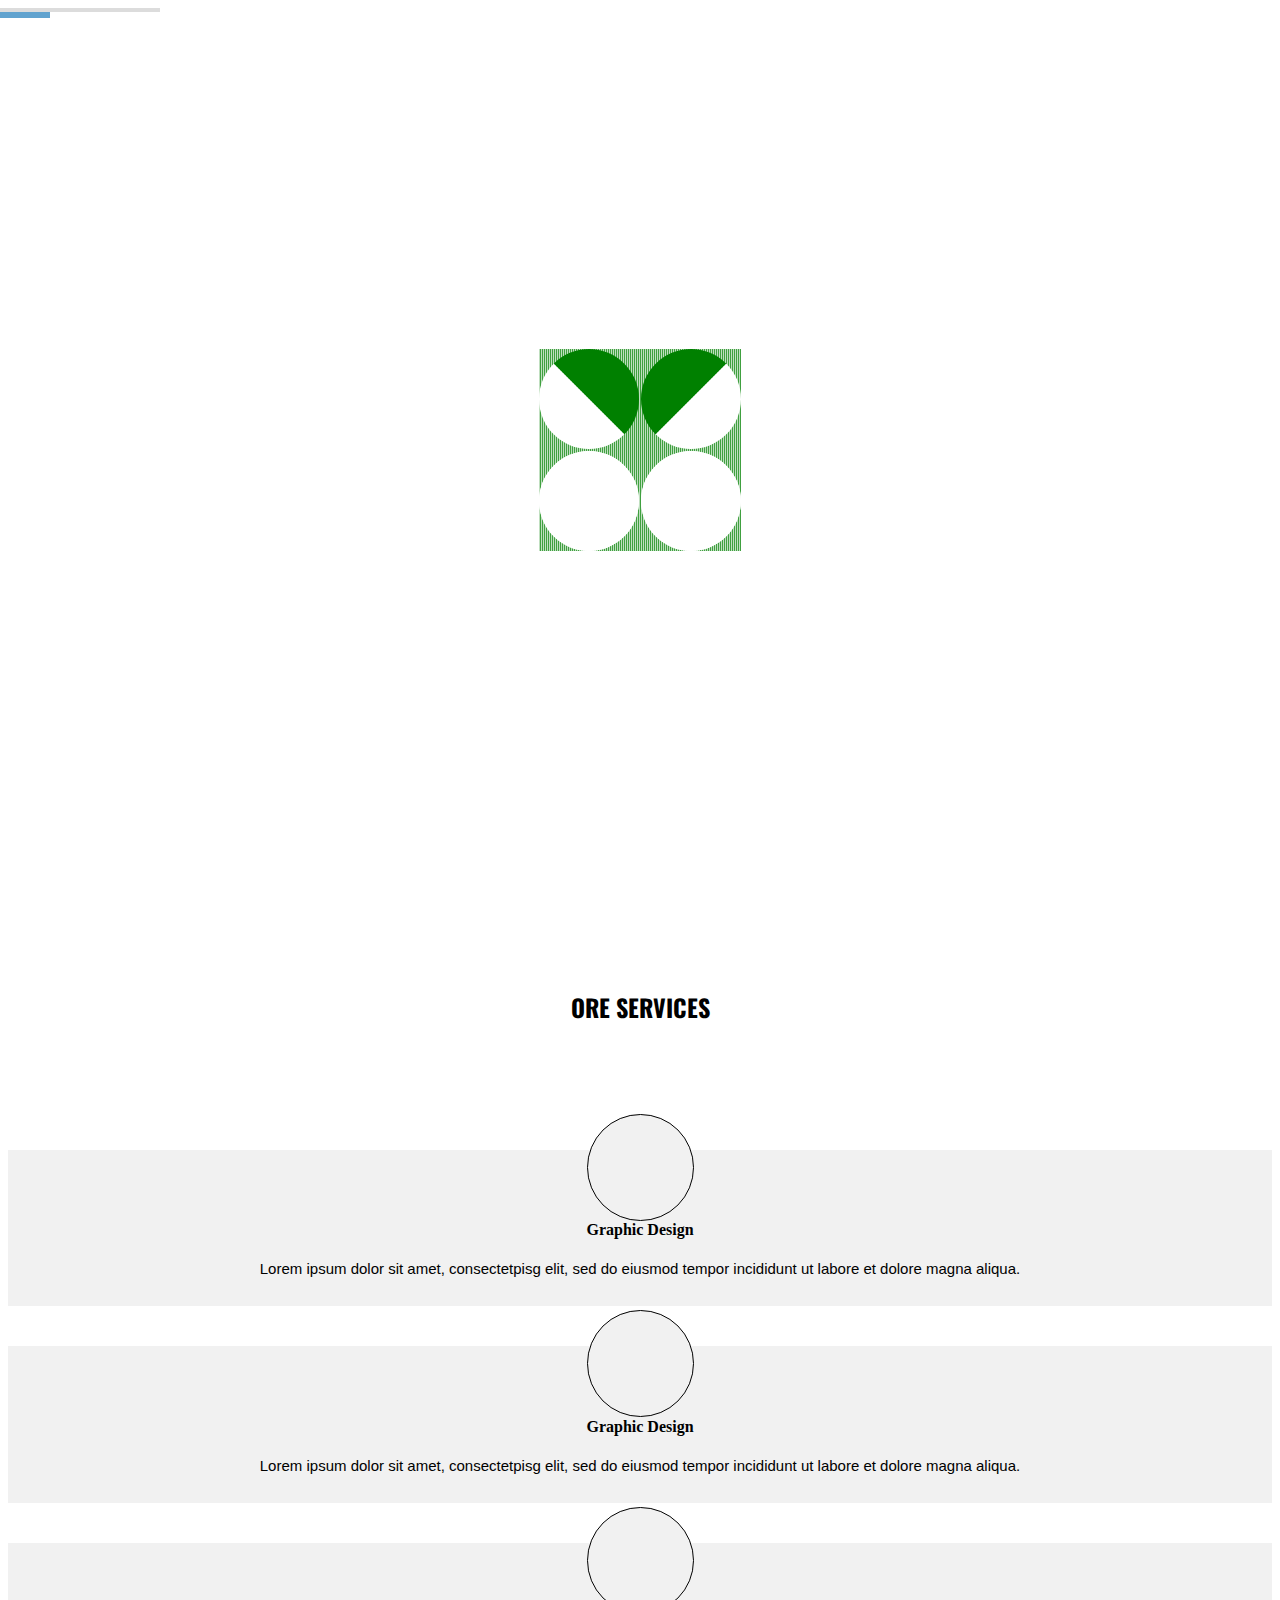
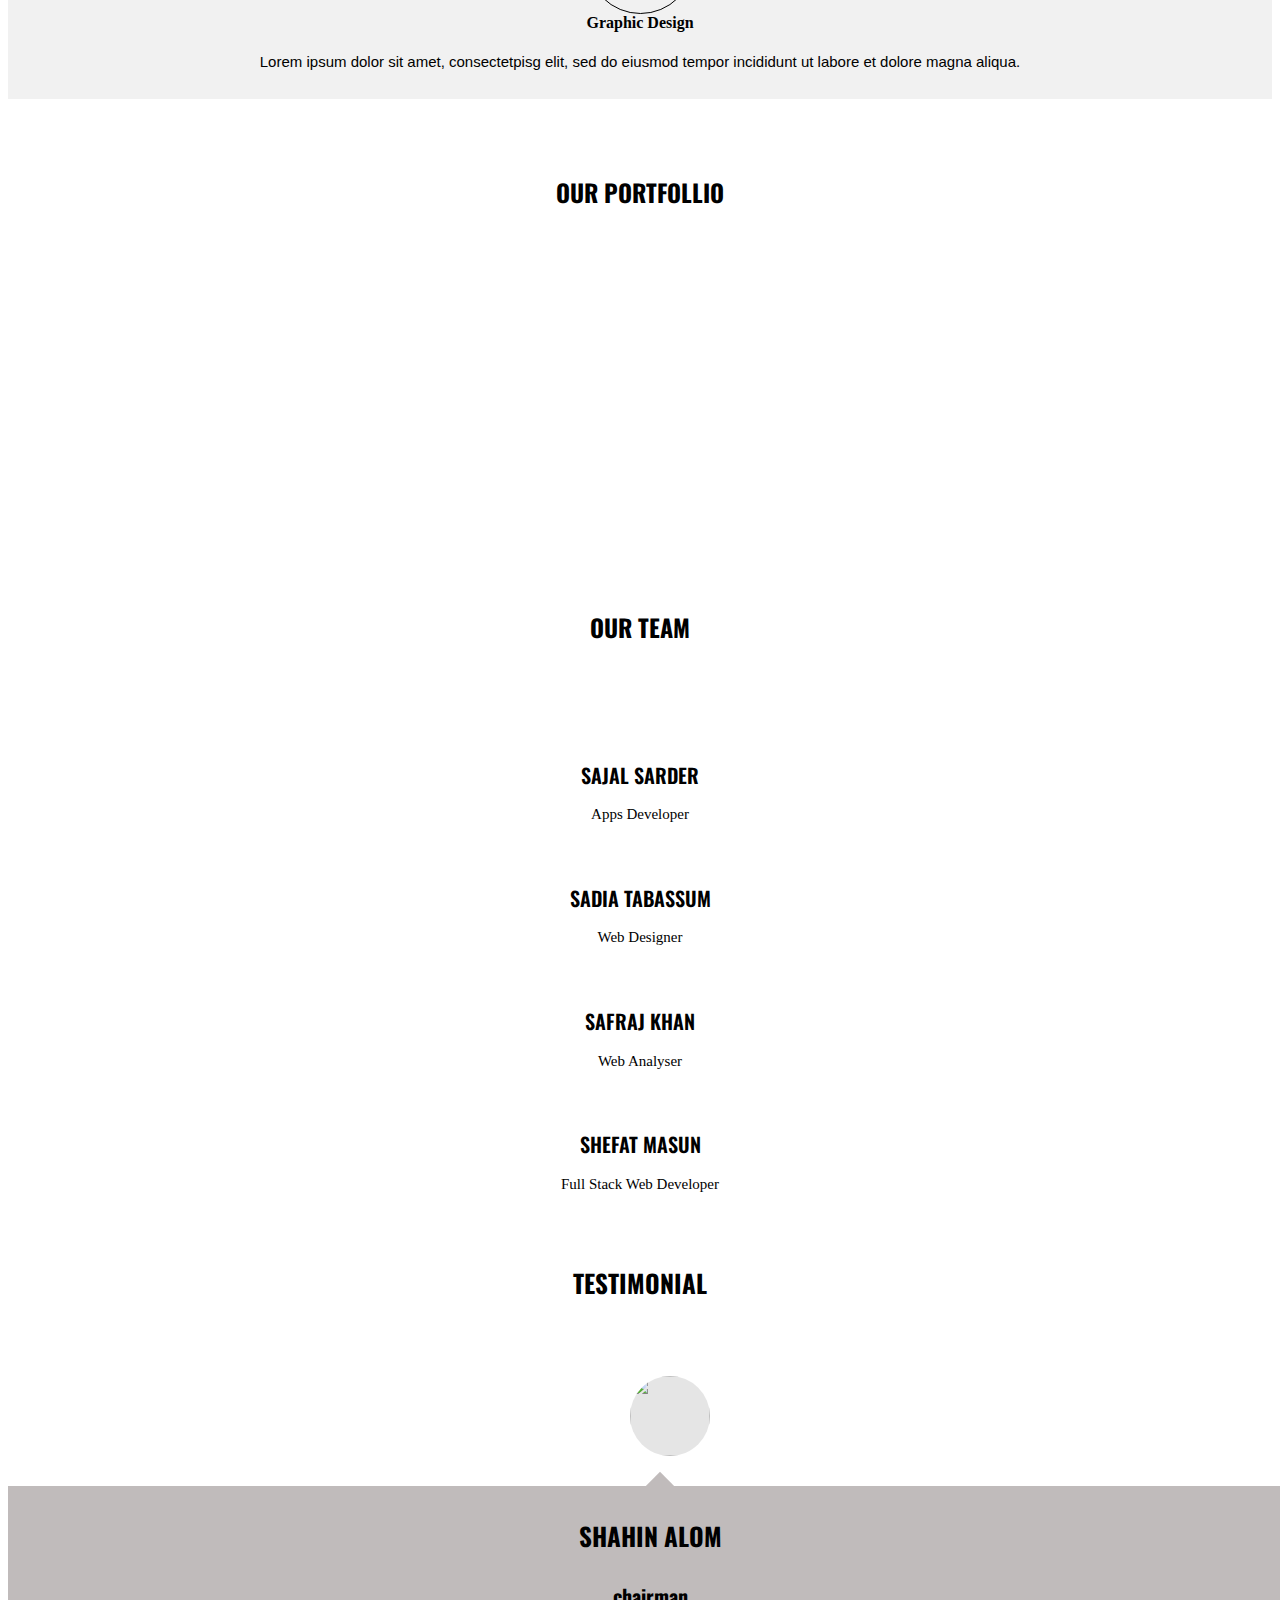
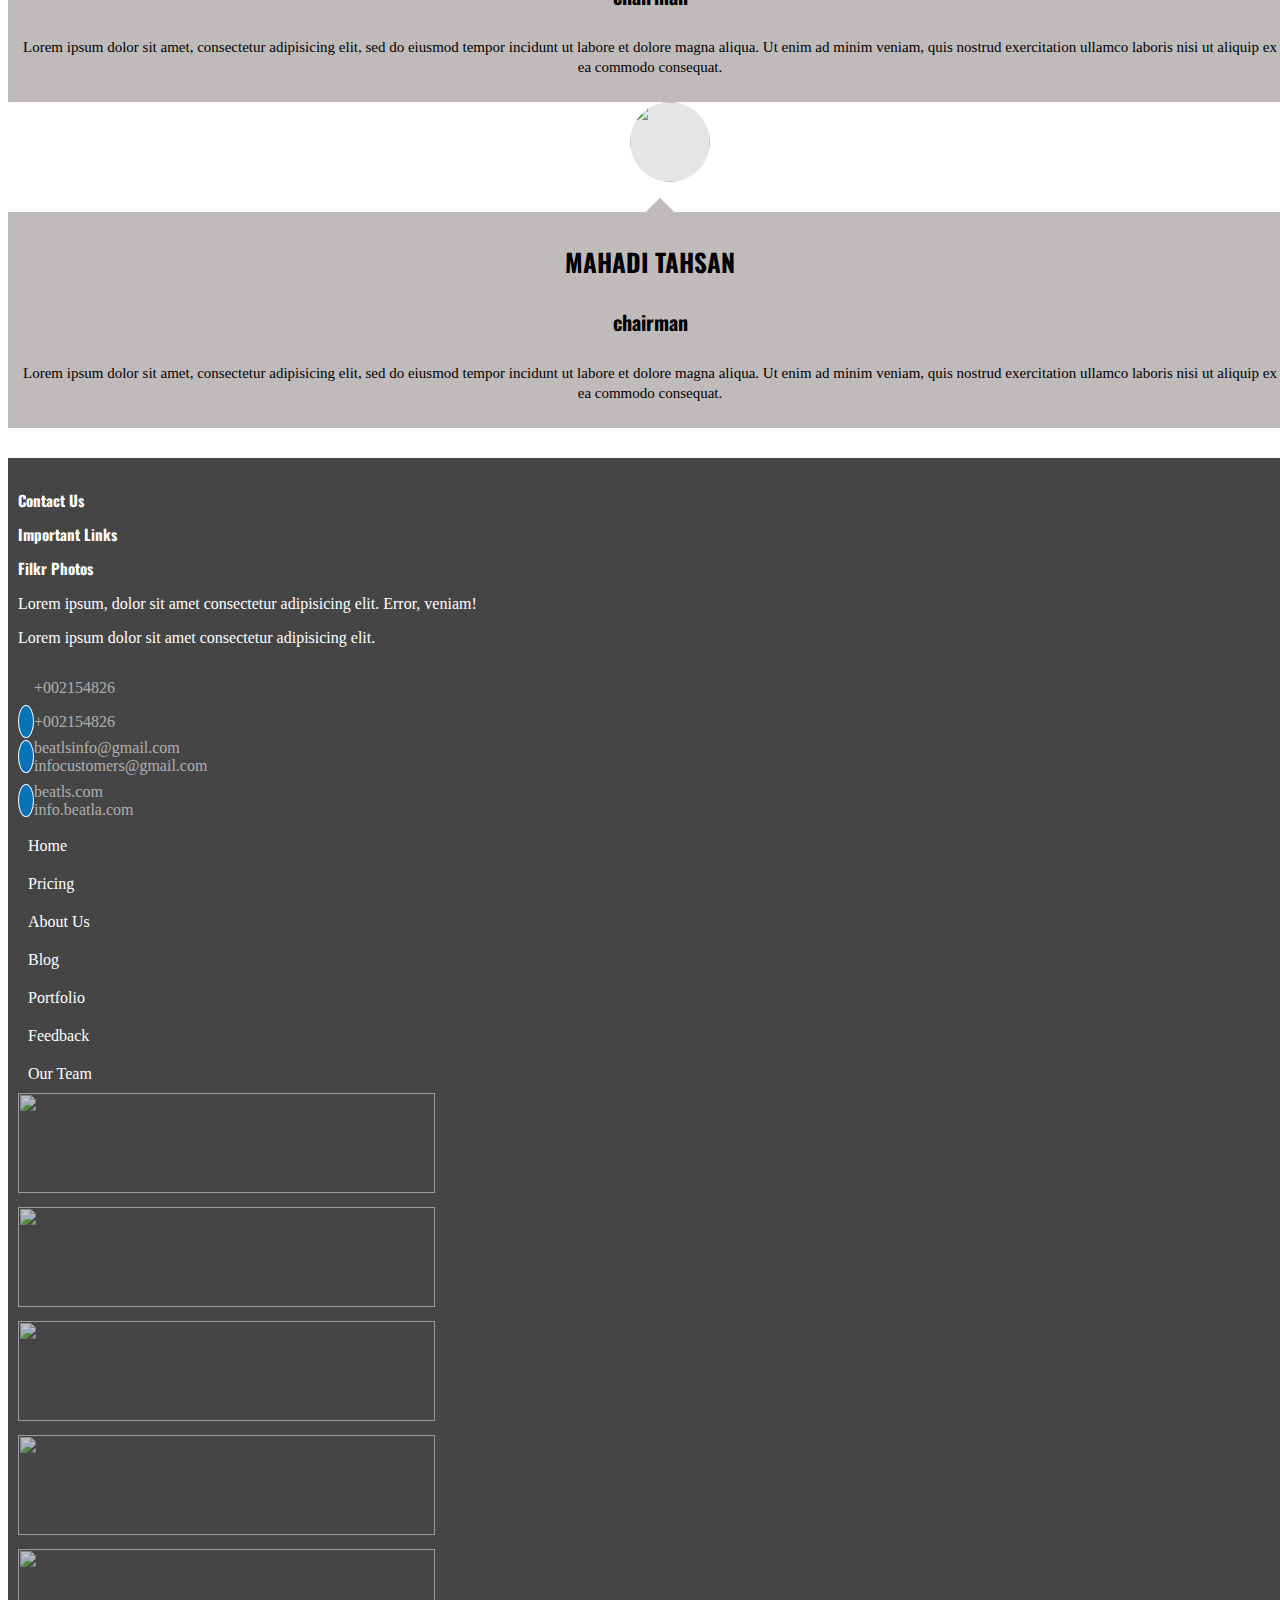
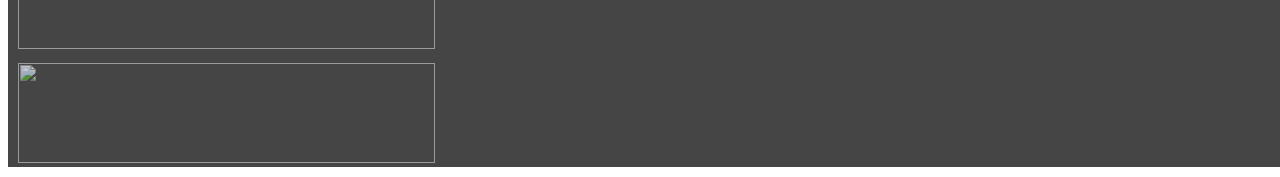
==== index.html @ 3f8ed446 "update" ====
<!DOCTYPE html> <html lang="en">

<head>
    <meta charset="UTF-8">
    <meta http-equiv="X-UA-Compatible" content="IE=edge">
    <meta name="viewport" content="width=device-width, initial-scale=1.0">
    <link rel="shortcut icon" href="image/ficon.png">
    <title>Beatles</title>

    <!-- fontawesome -->
    <link href="fontawesome-free-5.15.3-web/css/all.min.css">
    <link href="fontawesome-free-5.15.3-web/css/fontawesome.min.css">
    <!-- <link rel="stylesheet" href="https://pro.fontawesome.com/releases/v5.10.0/css/all.css" integrity="sha384-AYmEC3Yw5cVb3ZcuHtOA93w35dYTsvhLPVnYs9eStHfGJvOvKxVfELGroGkvsg+p" crossorigin="anonymous"/> -->
    <link href="https://fonts.googleapis.com/css2?family=Oswald:wght@600&display=swap" rel="stylesheet">

    <!-- bootstrap -->
    <link rel="stylesheet" type="text/css" href="bootstrap-5.1.0-dist/css/bootstrap.min.css">


    <!-- <link href="https://cdn.jsdelivr.net/npm/bootstrap@5.1.0/dist/css/bootstrap.min.css" rel="stylesheet" integrity="sha384-KyZXEAg3QhqLMpG8r+8fhAXLRk2vvoC2f3B09zVXn8CA5QIVfZOJ3BCsw2P0p/We" crossorigin="anonymous"> -->
    
    <!-- plugins  -->
    <link rel="stylesheet" href="css/slick-theme.css">
    <link rel="stylesheet" href="css/slick.css">
    <link rel="stylesheet" href="css/magnific-popup.css">

    <!-- theme css -->
    <link rel="stylesheet" href="css/default.css">
    <!-- <link rel="stylesheet" href="css/theme.css"> -->
    <!-- <link rel="stylesheet" href="css/style.css"> -->
    <link rel="stylesheet" href="css/my-style.css">
    <link rel="stylesheet" href="css/responsive.css">
    <link rel="stylesheet" href="css/style.css">

</head>
<body>

    <div id="loader">
        <span></span>
        <div class="loader-show">
            
        </div>
    </div>

    <div class="progress-wrapper">
        <div class="progress-label"></div>
        <progress></progress>
    </div>
    
   <div id="nav">
       <div class="container">
           <div class="row">
               <div class="col-sm-12 col-md-2 col-lg-2 d-flex justify-content-center">
                    <img class="logo" src="image/Beatles.png" alt="">
               </div>
               <div class="col-sm-12 col-md-10 col-lg-10" >
                    <div class="nav_links">
                        <ul class="d-flex">
                            <li><a href="#">Home</a></li>
                            <li><a href="#">About</a></li>
                            <li><a href="#">Gallery</a></li>
                            <li><a href="#">Portfolio</a></li>
                            <li><a href="#">Testimonial</a></li>
                            <li><a href="#">Contact</a></li>
                        </ul>
                    </div>
               </div>
           </div>
       </div>
   </div>

   <!-- <div id="slider-body">
     <div class="container">
        <div class="slick-slider">
            <img src="image/slider-image/02.jpg">

            <img src="image/slider-image/03.jpg">

            <img src="image/slider-image/04.jpg">

            <img src="image/slider-image/05.jpg">

            <img src="image/slider-image/06.jpg">

            <img src="image/slider-image/07.jpg">

            <img src="image/slider-image/08.jpg">

            <img src="image/slider-image/09.jpg">
       </div>
     </div>
   </div> -->

   <div id="banner">
       <div class="overlay">
           <div class="container">
               <div class="row justify-content-end">
                   <div class="col-sm-12 col-md-12 col-lg-8 jcc">
                        <div class="banner_content">
                            <h2>HI! WR ARE</h2>
                            <H1>CREATIVE Designer</H1>
                            <P>Lorem ipsum dolor sit amet consectetur, adipisicing elit. Nemo necessitatibus, dolorem sed, ab numquam sunt laboriosam blanditiis optio minus explicabo quos, quod eligendi hic maiores.</P>
                            <div class="btns">
                                <ul>
                                    <li><a href="#">Hire Us</a></li>
                                    <li><a href="#">Contact</a></li>
                                </ul>
                            </div>
                        </div>
                   </div>
               </div>
           </div>
       </div>
   </div>

   <section id="aboutus">
        <div class="container-fluid">
            <div class="row">
                <div class="col-sm-12 col-md-12">
                   <div class="common_heading">
                    <h2>about us</h2>
                   </div>
                </div>
            </div>
            <div class="row">
                <div class="sol-sm-6 col-md-6 col-lg-5">
                    <div class="left-site align-self-sm-center justify-content-md-end">
                        <img class="left-image" src="image/about-us-left-image.png" alt="about us">
                    </div>
                </div>
                <div class="col-sm-12 col-md-6 col-lg-7" >
                    <div class="right-site">
                        <p >
                            Lorem ipsum dolor sit amet, consectetur adipisicing elit, sed do eiusmod tempor ididunt ut
                            labore et dolore magna aliqua. Ut enim ad minim veniam, quis nostrud exercitation ullamco
                            laboris nisi ut aliquip ex ea commodo consequat.
                        </p>

                        <p class="sm-hide">
                            Duis aute irure dolor in reprehenderit in voluptate velit esse cillum dolore eu fugiat nulla
                            pariatur. Excepteur sint occaecat cupidatat non proident, sunt in culpa qui officiaeserunt
                            mollit anim id est laborum. Sed ut perspiciatis unde omnis iste natus error sit voluptatem
                            accusantium doloremque laudantium.
                        </p>
                    </div>
                </div>
            </div>
        </div>
   </section>

   <section id="service">
        <div class="container">
            <div class="row">
                <div class="col-md-12">
                    <div class="common_heading">
                        <h2>Ore Services</h2>
                    </div>
                </div>
            </div>
            <div class="row">
                <div class="col-md-4">
                    <div class="service_body">
                        <div class="top">
                            <div class="icon">
                                <div class="top-top">
                                    <img class="image" src="image/graphics.png" alt="">
                                </div>   
                            </div>
                        </div>
                        <div class="bottom">
                            <h4>Graphic Design</h4>
                            <p>
                                Lorem ipsum dolor sit amet, consectetpisg elit, sed do eiusmod tempor incididunt ut
                                labore et dolore magna aliqua.
                            </p>
                        </div>
                    </div>
                </div>
                <div class="col-md-4">
                    <div class="service_body">
                        <div class="top">
                            <div class="icon">
                                <div class="top-top">
                                    <img class="image" src="image/graphic2.png" alt="">
                                </div>   
                            </div>
                        </div>
                        <div class="bottom">
                            <h4>Graphic Design</h4>
                            <p>
                                Lorem ipsum dolor sit amet, consectetpisg elit, sed do eiusmod tempor incididunt ut
                                labore et dolore magna aliqua.
                            </p>
                        </div>
                    </div>
                </div>
                <div class="col-md-4">
                    <div class="service_body">
                        <div class="top">
                            <div class="icon">
                                <div class="top-top">
                                    <img class="image" src="image/graphic3.png" alt="">
                                </div>   
                            </div>
                        </div>
                        <div class="bottom">
                            <h4>Graphic Design</h4>
                            <p>
                                Lorem ipsum dolor sit amet, consectetpisg elit, sed do eiusmod tempor incididunt ut
                                labore et dolore magna aliqua.
                            </p>
                        </div>
                    </div>
                </div>
        
            </div>
        </div>
   </section>

   <section id="portfollio">
    <div class="container">
        <div class="row">
            <div class="col-sm-12">
                <div class="common_heading">
                    <h2>Our Portfollio</h2>
                </div>
            </div>
        </div>
        <div class="row">
            <p id="seeData"></p>
            <div class="col-sm-12 col-md-6 col-lg-4">

                <div class="image_body  col-sm-6 com-md-6 col-lg-4">
                    <div class="overlay">
                        <a class="test-popup-link" href="image/firstrow-up.png">
                            <img src="image/port-folio-hover-icon.png" alt="" />
                        </a>
                    </div>
                    <img src="image/firstrow-up.png" href="image/firstrow-up.png" alt="">
                </div>

                <div class="image_body  col-sm- com-md-6 col-lg-4">
                    <div class="overlay">
                        <a class="test-popup-link" href="image/firstrow-bottom.png">
                             <img src="image/port-folio-hover-icon.png" alt="" />
                        </a>
                       
                    </div>
                    <img src="image/firstrow-bottom.png" href="image/firstrow-bottom.png" alt="">
                </div>
            </div>

			<div class="col-sm-6 com-md-6 col-lg-4">
                <div class="image_body  col-sm-6 com-md-6 col-lg-4">
                    <div class="overlay">
                        <a class="test-popup-link" href="image/secondrow-up.png">
                             <img src="image/port-folio-hover-icon.png" alt="" />
                        </a>
                        
                    </div>
                    <img src="image/secondrow-up.png" href="image/secondrow-up.png" alt="">
                </div>

                <div class="image_body  col-sm-6 com-md-6 col-lg-4">
                    <div class="overlay">
                        <a class="test-popup-link" href="image/secondrow-bottom.png">
                            <img src="image/port-folio-hover-icon.png" alt="" />
                        </a>
                       
                    </div>
                    <img src="image/secondrow-bottom.png" href="image/secondrow-bottom.png" alt="">
                </div>
            </div>

			<div class="col-sm-6 com-md-6 col-lg-4">
                <div class="image_body col-sm-6 com-md-6 col-lg-4">
                    <div class="overlay">
                        <a class="test-popup-link" href="image/thirdrow-up.png">
                            <img src="image/port-folio-hover-icon.png" alt="" />
                        </a>
                        
                    </div>
                    <img src="image/thirdrow-up.png" href="image/thirdrow-up.png" alt="">
                </div>

                <div class="image_body col-sm-6 com-md-6 col-lg-4">
                    <div class="overlay">
                        <a class="test-popup-link" href="image/thirdrow-bottom.png">
                             <img src="image/port-folio-hover-icon.png" alt="" />
                        </a>
                    </div>
                    <img src="image/thirdrow-bottom.png" href="image/thirdrow-bottom.png" alt="">
                </div>
            </div>
            
        </div>
    </div>
   </section>

    <div id="team">
        <div class="container">
            <div class="row">
                <div class="col-md-12">
                    <div class="common_heading">
                        <h2>Our team</h2>
                    </div>
                </div>
            </div>
            <div class="row">
                <div class="col-sm-6 col-md-6 col-lg-3">
					<div class="hoverbody">

                        <div class="top">

							<img class="hoverimage"  src="image/memberpic1.png" alt="">
                            <div class="overlay">
                                <div>
                                    <i class="fab fa-facebook"></i>
                                    <i class="fab fa-linkedin-in"></i>
                                    <i class="fab fa-pinterest"></i>
                                    <i class="fab fa-twitter"></i>
                                </div>
                            </div>

                        </div>

						<div class="bottom">
						    <h2
                            class="team-member-name"
                            data-name="Sajal Sardar";
                            data-roll="1520201";
                            data-post="Apps Developer";
                            data-image="image/memberpic1.png";
                            data-discription="Sajal one of the most Creative Apps Developer !"; 

                            > sajal sarder</h2>
							<p > Apps Developer </p>
						</div>
					</div>	
                </div>
				<div class="col-sm-6 col-md-6 col-lg-3">
					<div class="hoverbody">
                        <div class="top">

							<img class="hoverimage"  src="image/memberpic2.png" alt="">
                            <div class="overlay">
                                <div>
                                    <i class="fab fa-facebook"></i>
                                    <i class="fab fa-linkedin-in"></i>
                                    <i class="fab fa-pinterest"></i>
                                    <i class="fab fa-twitter"></i>
                                </div>
                            </div>
                        </div>
						<div class="bottom">
						    <h2> Sadia Tabassum </h2>
							<p> Web Designer </p>
						</div>
					</div>	
                </div>
				<div class="col-sm-6 col-md-6 col-lg-3">
					<div class="hoverbody">
                        <div class="top">

							<img class="hoverimage"  src="image/memberpic3.png" alt="">
                            <div class="overlay">
                                <div>
                                    <i class="fab fa-facebook"></i>
                                    <i class="fab fa-linkedin-in"></i>
                                    <i class="fab fa-pinterest"></i>
                                    <i class="fab fa-twitter"></i>
                                </div>
                            </div>
                        </div>
						<div class="bottom">
						    <h2 > Safraj Khan </h2>
							<p >Web Analyser</p>
						</div>
					</div>	
                </div>
				<div class="col-sm-6 col-md-6 col-lg-3">
					<div class="hoverbody">
                        <div class="top">

							<img  class="hoverimage"  src="image/memberpic4.png" alt="">
                            <div class="overlay">
                                <div>
                                    <i class="fab fa-facebook"></i>
                                    <i class="fab fa-linkedin-in"></i>
                                    <i class="fab fa-pinterest"></i>
                                    <i class="fab fa-twitter"></i>
                                </div>
                            </div>
                        </div>
						<div class="bottom">
						    <h2 > Shefat Masun </h2>
							<p >Full Stack Web Developer</p>
						</div>
					</div>	
                </div>
            </div>
        </div>
    </div>

	<section id="testimonial">
		<div class="container">
		<div class="common_heading">
			<h2>testimonial</h2>
		</div>
			<div class="row"> 
			
					
                <div class="col-sm-12 col-md-6">
                    <div class="left-body">
                        <div class="top"> 
                            <img src="image/testimonialleft.png" alt="" />
                        </div>
                        
                        <div class="bottom">
                            <div class="rectangle">.</div>
                            <h2>Shahin Alom</h2>
                            <div class="starMark">
                                <i class="fas fa-star-half"></i>
                                <i class="fas fa-star"></i>
                                <i class="fas fa-star"></i>
                                <i class="fas fa-star"></i>
                                <i class="fas fa-star-half"></i>
                            </div>
                            <h4> chairman</h4>
                            <p>Lorem ipsum dolor sit amet, consectetur adipisicing elit, sed do eiusmod tempor incidunt ut labore et dolore magna aliqua. Ut enim ad minim veniam, quis nostrud exercitation ullamco laboris nisi ut aliquip ex ea commodo consequat.</p>
                        </div>
                    </div>
                </div>
                <div class="col-sm-12 col-md-6">
                    <div class="right-body">
                        <div class="top"> 
                            <img src="image/testimonialright.png" alt="" />
                        </div>
                        <div class="bottom">
                            <div class="rectangle">.</div>
                            <h2>mahadi tahsan</h2>
                            <div class="starMark"> 
                                <i class="fas fa-star-half"></i>
                                <i class="fas fa-star"></i>
                                <i class="fas fa-star"></i>
                                <i class="fas fa-star"></i>
                                <i class="fas fa-star-half"></i>
                            </div>
                            <h4> chairman</h4>
                            <p>Lorem ipsum dolor sit amet, consectetur adipisicing elit, sed do eiusmod tempor incidunt ut labore et dolore magna aliqua. Ut enim ad minim veniam, quis nostrud exercitation ullamco laboris nisi ut aliquip ex ea commodo consequat.</p>
                        </div>
                    </div>
                </div>
        
    
			</div>
		</div>	
	</section>

    <footer id="footer">
        <div class="row">
            <div class="col-md-3">
                <img src="image/Beatles.png" alt="">
            </div>
            <div class="col-md-3">
                <h2>Contact Us</h2>
            </div>
            <div class="col-md-2">
                <h2>Important Links</h2>
            </div>
            <div class="col-md-4">
                <h2>Filkr Photos</h2>
            </div>
        </div>

        <div class="row" class="second-row">
            <div class="col-md-3">
                <p>Lorem ipsum, dolor sit amet consectetur adipisicing elit. Error, veniam!</p>
                <p>Lorem ipsum dolor sit amet consectetur adipisicing elit.</p>
            </div>
            <div class="col-md-3">
                <div class="row align-items-center contact-row">
                    <div class="col-2 contact-icons"><i class="fas fa-phone"></i></div>
                    <div class="col-10 contact-info">
                        <p>+002154826</p>
                        <p>+002154826</p>
                    </div>
                </div>

                <div class="row align-items-center contact-row">
                    <div class="col-2 contact-icons"><i class="fas fa-envelope"></i></div>
                    <div class="col-10 contact-info">
                        <div><a href="#">beatlsinfo@gmail.com</a></div>
                        <div><a href="#">infocustomers@gmail.com</a></div>
                    </div>
                </div>

                <div class="row align-items-center contact-row">
                    <div class="col-2 contact-icons"><i class="fas fa-globe-asia"></i></div>
                    <div class="col-10 contact-info">
                        <div><a href="#">beatls.com</a></div>
                        <div><a href="#">info.beatla.com</a></div>
                    </div>
                </div>
             
             
            </div>
            <div class="col-md-2">
                <div class="row important-links">
                    <div class="col-6"><a href="#">Home</a></div>
                    <div class="col-6"><a href="#">Pricing</a></div>
                    <div class="col-6"><a href="#">About Us</a></div>
                    <div class="col-6"><a href="#">Blog</a></div>
                    <div class="col-6"><a href="#">Portfolio</a></div>
                    <div class="col-6"><a href="#">Feedback</a></div>
                    <div class="col-6"><a href="#">Our Team</a></div>
                </div>
            </div>
            <div class="col-md-4">
               <div class="row filkr-image white-popup mfg-img">
                   <div class=""><img class="" src="image/flikr1.png" href="image/flikr1.png" alt=""></div>
                   <div class=""><img class="" src="image/flikr2.png" href="image/flikr2.png" alt=""></div>
                   <div class=""><img src="image/flikr3.png" href="image/flikr3.png" alt=""></div>
                   <div class=""><img src="image/flikr4.png" href="image/flikr4.png" alt=""></div>
                   <div class=""><img src="image/flikr5.png" href="image/flikr5.png" alt=""></div>
                   <div class=""><img src="image/flikr6.png" href="image/flikr6.png" alt=""></div>
               </div>
            </div>
        </div>
    </footer>

  

    <!-- JQuery -->
    <script src="js/jquery-3.6.0.min.js"></script>
    <!-- <script src="https://code.jquery.com/jquery-3.2.1.slim.min.js" integrity="sha384-KJ3o2DKtIkvYIK3UENzmM7KCkRr/rE9/Qpg6aAZGJwFDMVNA/GpGFF93hXpG5KkN" crossorigin="anonymous"></script> -->

      <!-- plugin script -->
    <script src="js/slick.min.js"></script>
    <script src="js/jquery.magnific-popup.min.js"></script>

    <!-- theme srcipt -->
    <script src="js/script.js"></script>
</body>
</html>
---- css/default.css ----
@font-face {
    font-family: oswald;
    src: url('../font/Oswald-VariableFont_wght.ttf');
}
---- css/style.css ----
#slider-body .slick-slider img {
	width: 100%;
	height: 450px;
}

#slider-body {
	width: 100%;
	height: 500px;
	margin: 10px 0;
}
.slick-slider {
	display: flex;
	justify-content: center;
	align-items: center;
	;
}
.slick-slider button {
	background-color: black;
	z-index: 1;
}
.slick-slider button:visited:active {
	background-color: green;
}
---- css/my-style.css ----
.container{
    box-sizing: border-box;
}
#header .container{
    background-color: aqua;
}
#header .container .left-p{
   text-align: center;
   vertical-align: middle;
}
/* #header .container .right-icon{

} */
#header .container .right-icon li {
    text-decoration: none;
    display: inline; 
    padding-left: 10px;
    vertical-align: middle;
	transition: .3s;
}
#header .container .right-icon li:hover{
    cursor: pointer;
    color:black
}

/* preloader start */

#loader {
    width: 100%;
    height: 100%;
    position: absolute;
    top: 50%;
    left: 50%;
    transform: translate(-50%, -50%);
    background-color:white;
    z-index: 999;
    display: flex;
    justify-content: center;
    align-items: center;
}

/* #loader .loader-show{
    width: 100%;
    height: 5px;
    background: linear-gradient(90deg,transparent, green);
    border-radius: 25px;
    animation: spin-loader linear 1.5s infinite;
    position: absolute;
    top: 50%;
    left: -100%;
    

} */

#loader .loader-show {
    width: 2px;
    height: 2px;
    background: linear-gradient(90deg, transparent, green);
    border: 100px dotted white ;
    border-top-color: green ;
    border-right-color: white ;
    border-left-color: white ;
    animation: bird-play 0.5s linear infinite;
}

@keyframes bird-play {
    to {transform: rotateY(360deg);}
}

#loader span {
    position: absolute;
    top: 0;
    left: -100%;
    width: 100%;
    height: 100%;
    background: linear-gradient(90deg,transparent, rgb(222, 223, 220));
    /* border-radius: 25px; */
    animation: change-color 1s linear infinite;
    z-index: 1;
}

@keyframes change-color {
  100% {left: 100%};
}




/* preloader stop


/* progress-bar-start */
:root {
    --progress-bar-height: 4px;
    --progress-bar-color: gainsboro;
    --progress-bar-value-color: rgb(6, 121, 236);
    --progress-bar-value:  20%;
}

.progress-wrapper {
    width:100%;
    height: 2px;
    position: fixed;
    left: 0;
    z-index: 99999;
    /* border: 5px solid #1997eb; */
}

.progress-label {
    position: absolute;
    left: 0;
    font-size: 15px;
    background-color: #61a3cf;
    color: white;
    padding: 5px;
    z-index: 999;
    width: 40px;
}
progress {
    position: absolute;
    top: 0;
    height: var(--progress-bar-height);
    background-color: var(--progress-bar-color);
    border: none;
    z-index: 9999999;
}
progress::-moz-progress-bar {
    background-color: var(--progress-bar-value-color);
}
progress::-webkit-progress-bar {
    background-color: var(--progress-bar-color);
};
progress::-webkit-progress-value {
    background-color: var(--progress-bar-value-color);
}
progress::-ms-fill {
    background-color: var(--progress-bar-value-color);
}
/* progress-bar-end */



#nav .container .logo{
    height: 25px;
    margin: 10px;
}
#nav .nav_links{
	width: 100%;
    height: 100%;
    display: flex;
    justify-content: center;
    align-items: center;
}
#nav .nav_links ul {
    margin: 0;
}
#nav .container .nav_links ul li{
    display: inline;
    list-style-type: none;

}
#nav .container .nav_links ul li a{
    text-decoration: none;
    color:black;
	font-size: 10px;
    padding: 10px 18px;
    transition: all linear 0.5s;
    font-weight: 700;
    text-transform:uppercase ;


    
}
#nav .container .nav_links ul li a:hover{
    color: aqua;
    background-color: #0872B9;
    text-decoration: none;
    color: white;
    
}






#banner{
    background-image: url('../image/banner.jpg');
    background-repeat: no-repeat;
    background-size:cover;
    height: 500px;
}
#banner .overlay{
	background-color: rgba(0, 0, 0, 0.5);
    height: 100%;
}
#banner .container .banner_content{
    text-align: right;
    padding: 50px;
    margin-top: 40px;
   
}

#banner .container .banner_content h2{
    font-family: 'Oswald', sans-serif;
    font-size: 30px;
    padding-bottom: 13px;
    color: white;
}
#banner .container .banner_content h1{
    color: white;
    font-size: 40px;
    font-family: 'Oswald', sans-serif;
    margin-bottom: 19px;
    text-transform: uppercase;

}
#banner .container .banner_content p{
    color: white;
    margin-bottom: 28px;
}
#banner .container .banner_content .btns ul{
    display: inline-flex;
	transition: .3s;
}
#banner .container .banner_content .btns li{
    list-style-type: none;
    font-size: 14px;
    font-weight: 500;
    font-family: 'Oswald', sans-serif;
    margin-left: 20px;
}
#banner .container .banner_content .btns li a{
    border: 1px solid rgb(255, 255, 255);
    padding: 10px 20px;
    text-decoration: none;
    color: rgb(255, 255, 255); 
    transition: .3s;
	
}
#banner .container .banner_content .btns li a:hover{
    background-color: #0872B9;
    border: 1px solid #0872B9;
	color: white;
	transition: .3x ease;
}

#aboutus {
    padding: 55px ;
}
/* #aboutus .container {}
#aboutus .container .common_heading{
 
    
} */

.common_heading h2{
    position: relative;
    text-align-last: center;
    padding-bottom: 55px;
    text-transform: uppercase;
    font-family: 'oswald';
    font-weight: 800;
}
.common_heading h2::before {
    position: absolute;
    content: "";
    background-image: url('../image/under-line.png');
    background-repeat: no-repeat;
    bottom: 0;
    top: 40px;
    height: 15px;
    width: 100%;
}

#aboutus .container .left-site{

}
#aboutus .container .left-image{
    transition: all linear 0.3s;
    
 }
 #aboutus .left-image:hover{
    
    box-shadow: 0px 0px 10px rgba(0, 0, 0, .5);
    opacity: .8;
	transition: .3s ease; 
 }
#aboutus .container .right-site{
    height: 100%;
    display: flex;
    flex-direction: column;
    justify-content: center;
    width:95%; 
}
#aboutus .container .right-site p{
    font-size: 15px;
    line-height: 24px;
}

/* service start */
#service{
    padding-bottom: 30px;
}
#service .common_heading{
    margin-bottom: 30px;
    text-align: center;
}

/* #service .service_body{
    //border: 1px solid black;


} */
#service .service_body .bottom:hover{
    box-shadow: 0px 0px 10px rgba(0, 0, 0, .5);
	transition: .3s;
}
#service .service_body:hover{
    cursor: pointer;
}


#service .container .service_body .top{
    position: relative;
    height: 40px;
    /* //border: 1px solid; */

}
#service .container .service_body .top .top-top{
    height: 75px;
    width: 75px;
    border: 1px solid black;
    border-radius:50%;
    position: absolute;
    left: 50%;
    top: 0px;
    transform: translate(-50%);
    padding: 15px;
    background-color: #f1f1f1;
}
#service .service_body .top .icon{
    height: 83px;
    width: 83px;
    border-radius: 50%;
    border: 4px solid rgb(255, 255, 255);
    text-align: center;
    position: absolute;
    left: 50%;
    transform: translateX(-50%);
    background-color: #f1f1f1;

}

#service .service-body:hover{
    background-color: #1997eb;
}

#service .service_body .top .icon div{
    height: 80px;
    width: 80px;
    border: 1px solid black;
}
#service .service-body .top .icon img{
    height: 40px; 
    width: 40px;
}
#service .container .bottom{
    text-align: center;
    background-color: #f1f1f1;
    padding: 14px;
    padding-top: 50px;
    transition: all linear .3s;
}
#service .container .bottom h4{
    font-family: 'Times New Roman', Times, serif;
}
#service .container .bottom p{
    font-family: sans-serif;
    font-size: 15px;
}




#portfollio{
    padding-top: 25px;
}
#portfollio .container .common_heading{
    padding-bottom: 20px;
}
#portfollio .container .common_heading h2{
    text-align: center;
}
#portfollio .container .image_body{
    margin-bottom: 30px;
    width: 100%;
    overflow: hidden; 
	position:relative;
	
} 

#portfollio .image_body img {
	width: 100%;
	height: auto;
}
#portfollio .image_body .overlay{
    height: 100%;
    width: 100%;
	position: absolute;
	top: 0;
	left: -100%;
    display: flex;
	opacity: .6;
    justify-content: center;
    align-items: center;
    transition: all linear .3s;
	background-color: rgba(0,0,0, .5); 
}
#portfollio .overlay img {
	color: white; 
    text-align: center;
	width: 40px;
	height: 40px;
	cursor:pointer;
}

#portfollio .image_body:hover .overlay{
   left: 0px;
}



#team {
	margin: 30px 0px;
}

#team .top{
	position: relative;
	width: 100%; 
	height: 100%;
	overflow: hidden;
	transition: all linear .5;
}
#team .overlay{
    position: absolute;
    height: 100%;
	width: 100%;
    top: 0;
	right: -100%;
    opacity: 1;
    transition:  .3s;
	background-color: rgba(0,0,0, .5); 
	
}

#team .top:hover .overlay{
	opacity: 1;
	right: -78%;
    
}
#team .hoverbody{
    transition: ease .3s;
}
#team .hoverbody:hover h2{
    color: #0872B9;
    transition: ease .3s;
    cursor: pointer;
}


#team .top .hoverimage {
	width: 100%;
    background-color: rgb(175, 167, 167);
}
#team .bottom{
	padding: 5px;
	text-align:center;

}
#team .bottom h2{
	font-size:20px;
	text-transform: uppercase;
	font-family:'oswald';
    font-weight: 600;
}
#team .bottom p{
	font-size:15px;
	line-height: normal;
	
}
#team .overlay div {
    display: grid;
    align-items: center;
    align-content: center;
    width: 50px;
    height: 100%;
}
#team  i {
    padding: 10px;
    margin: 5px 5px;
    font-size: 25px;
    background-color: none;
    border: 1px solid white;
    border-radius: 50%;
    height: auto;
    color: white;
}
#team i:hover {
    background-color: #0872B9;
    border: 1px solid #0872B9;
    transition: .3s ;
}




#testimonial{
	width: 100%;
	margin: 30px 0;
    position: relative;
    display: flex;
    justify-content: center;
    align-items: center;
    align-content: center;
}
#testimonial .top{
	width: 100%;
	padding: 30px;
	position: relative;
	margin-bottom:50px;
}
#testimonial .top img{
	background-color: rgba(0,0,0, .1);
	border-radius: 50%;
	position: absolute;
	left:50%;
	top: 0;
    transform: translate(-50%);
	width: 80px;
	height: 80px;
    margin-bottom: 40px;
}
#testimonial .bottom{
	width: 100%;
    /* height: 170px; */
	text-align: center;
	background-color:#c0bbbb;
	padding: 10px;
    position:relative;
    
}
#testimonial h2{
	font-size:25px;
    text-transform: uppercase;
    font-family: 'oswald';

}
#testimonial h4{
	font-family:'oswald';
	font-size: 20px;
}
#testimonial p{
	font-size: 15px;
	font-family: 'onwald';
	line-height:20px;
}

#testimonial .rectangle{
    width: 20px;
    height: 20px;
    background-color: #c0bbbb;
    position: absolute;
    left: 50%;
    top: -10px;
    transform: translate(-50%);
    z-index: -1;
    transform: rotate(45deg);
    
}
#testimonial .starMark {
    color: #0872B9;
    font-size:px;
}


#footer {
    width: 100%;
    height: auto;
    background-color: #454546;
    display: block;
    color: white;
    padding: 0px 10px;
}

#footer a {
    color: white;
}
#footer .row:first-child{
    justify-content:flex-start;
    align-items: flex-end;
}

#footer h2 {
    font-family:'oswald';
    font-size: 15px;
    color: white;
}
#footer .second-row {
    display: flex;
    justify-content: flex-start;
    margin: 2px 0;
}
#footer .contact-row {
    display: flex;
    align-items:center;
    margin-bottom: 8px;
    color: rgba(255, 255, 255, 0.582);
}
#footer .contact-row a {
    text-decoration: none;
    color: rgba(255, 255, 255, 0.582);
}
#footer .contact-icons .fas {
    padding: 7px;
    border: 1px solid white ;
    background-color: #0872B9;
    border-radius: 50%;
}
#footer .contact-info p{
    margin-bottom:0;
    
}

#footer .important-links div {
    padding: 10px;
}
#footer .important-links a {
    text-decoration: none;
    transition: .7s;
}
#footer .important-links a:hover{
    color: #1997eb;
}

#footer .filkr-image img{
    width: 100%;
    opacity: .7;
    transition: linear .5s;
    height: 100px;
}
#footer .filkr-image img:hover {
    opacity: 1;
    transition: .5s;
}

#footer .filkr-image div {
    width: 33%;
    margin-bottom: 10px;
    margin-right: -10px;  

}
---- css/responsive.css ----
/* extra small */
@media screen and (max-width: 370px) {
  .container {
    width: 100%;
    overflow:visible;
  }

  #nav {
    text-align: center;
  }
  #nav .nav_links {
   display: none;
  }
  #banner {
    height: auto;
    
  }
  #banner .container .banner_content{
    text-align: center;
    width: 100%;
    margin: 0;
    padding: 10px;

  }
  #banner .container .banner_content h2{
    font-size: 25px;
    margin: 0;
    padding-bottom: 0;
  }
  #banner .container .banner_content h1{
    font-size: 30px;
    margin: 10px 0;
  }
  #banner .container .banner_content p{
    text-align: justify;
    font-family:sans-serif;
    letter-spacing: .2px;
    word-spacing: 1px;
  }
  #banner .container .banner_content .btns ul {
    display: block;
    padding-left: 0;
    margin-bottom: 0;
    height: auto;
    width: 100%;
  }
  #banner .container .banner_content .btns ul li {
    padding: 15px;
    margin: 0;
  }


  #aboutus {
    margin: 20px 0;
    padding: 0;
  }
  #aboutus .container .left-site {
    justify-content: center;
  }
  #aboutus .container .left-image {
    width: -1%;
  }
  #aboutus .container .right-site p{
    line-height: normal;
    text-align: center;
    font-size: 13px;
  }
  #aboutus .container .right-site p:last-child{
    display: none;
  }

  #service .common_heading {
    margin-bottom: 0;
  }


   #service .container .service_body .top .top-top {
    height: 65px;
    width: 65px;
  } 
  #service .service_body .top .icon {
    width: 70px;
    height: 70px;
  }
  #service .container .bottom p {
    font-family: sans-serif;
    text-align: center;
    letter-spacing: 0;
    font-size: 11px;
  }

  #portfollio .container .common_heading {
    padding-bottom: 0;
  }

  #testimonial .top img {
    position: absolute;
 
    border: 1px solid black;
  }
  #testimonial .bottom{
    margin-bottom: 20px;
  }

}

/* small device */
@media (min-width: 370px) and (max-width: 570px) {
  

}
@media (max-width: 768px) {
  #aboutus .container .right-site p {
    text-align: justify;
  }
  #banner .container .banner_content {
    text-align: center;
  }

  #nav .container .nav_links ul li a {
    font-size: 10px;
    padding: 5px 10px;
  }
  #aboutus .container .left-image {
    text-align: center;
  }

  .hide-sm {
    display: none;
  }
  #aboutus {
    padding: 0;
  }
}


/* // Small devices (landscape phones, 576px and up) */
@media (min-width: 570px) { 
  
}

/* // Medium devices (tablets, 768px and up) */
@media (min-width: 768px) { 
  
 }

/* // Large devices (desktops, 992px and up) */
@media (min-width: 992px) { 
  
}

/* // X-Large devices (large desktops, 1200px and up) */
@media (min-width: 1200px) { 
  
}

/* // XX-Large devices (larger desktops, 1400px and up) */
@media (min-width: 1400px) { 
  
}
---- css/style.css ----
#slider-body .slick-slider img {
	width: 100%;
	height: 450px;
}

#slider-body {
	width: 100%;
	height: 500px;
	margin: 10px 0;
}
.slick-slider {
	display: flex;
	justify-content: center;
	align-items: center;
	;
}
.slick-slider button {
	background-color: black;
	z-index: 1;
}
.slick-slider button:visited:active {
	background-color: green;
}
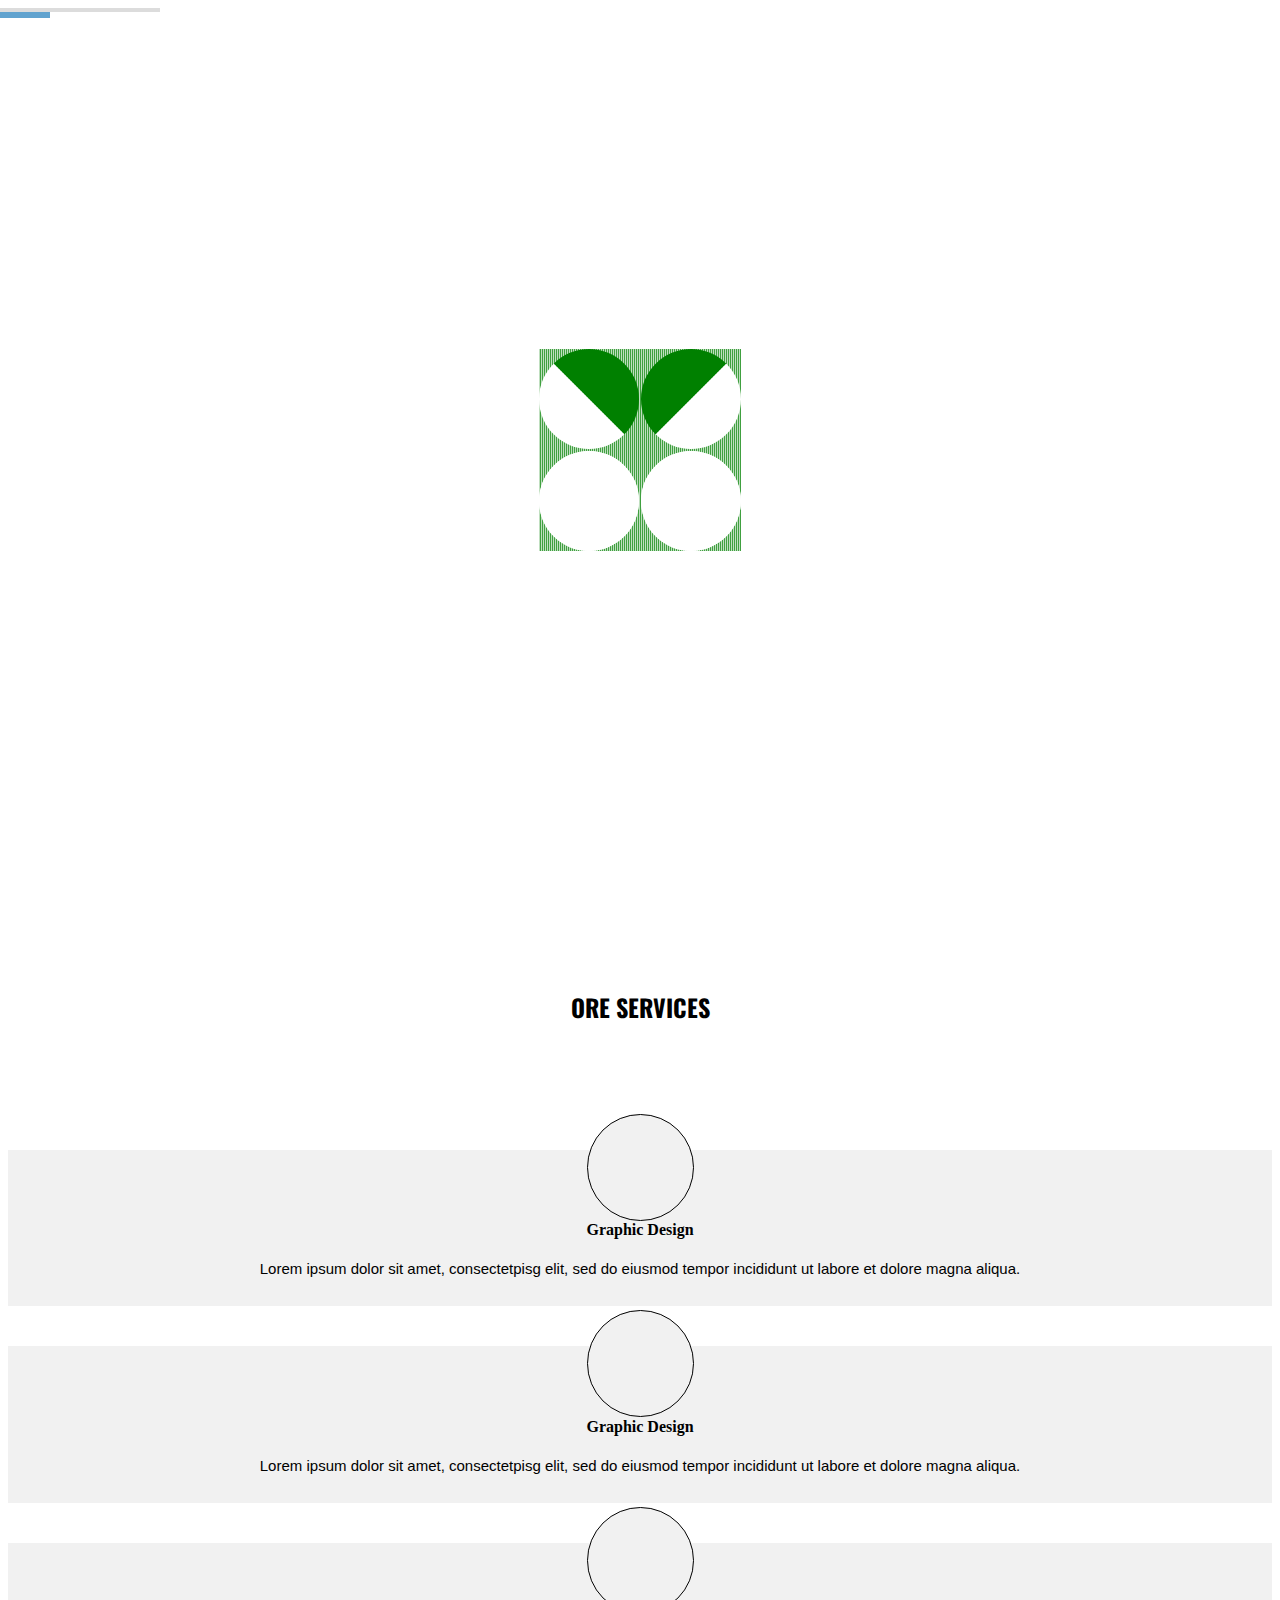
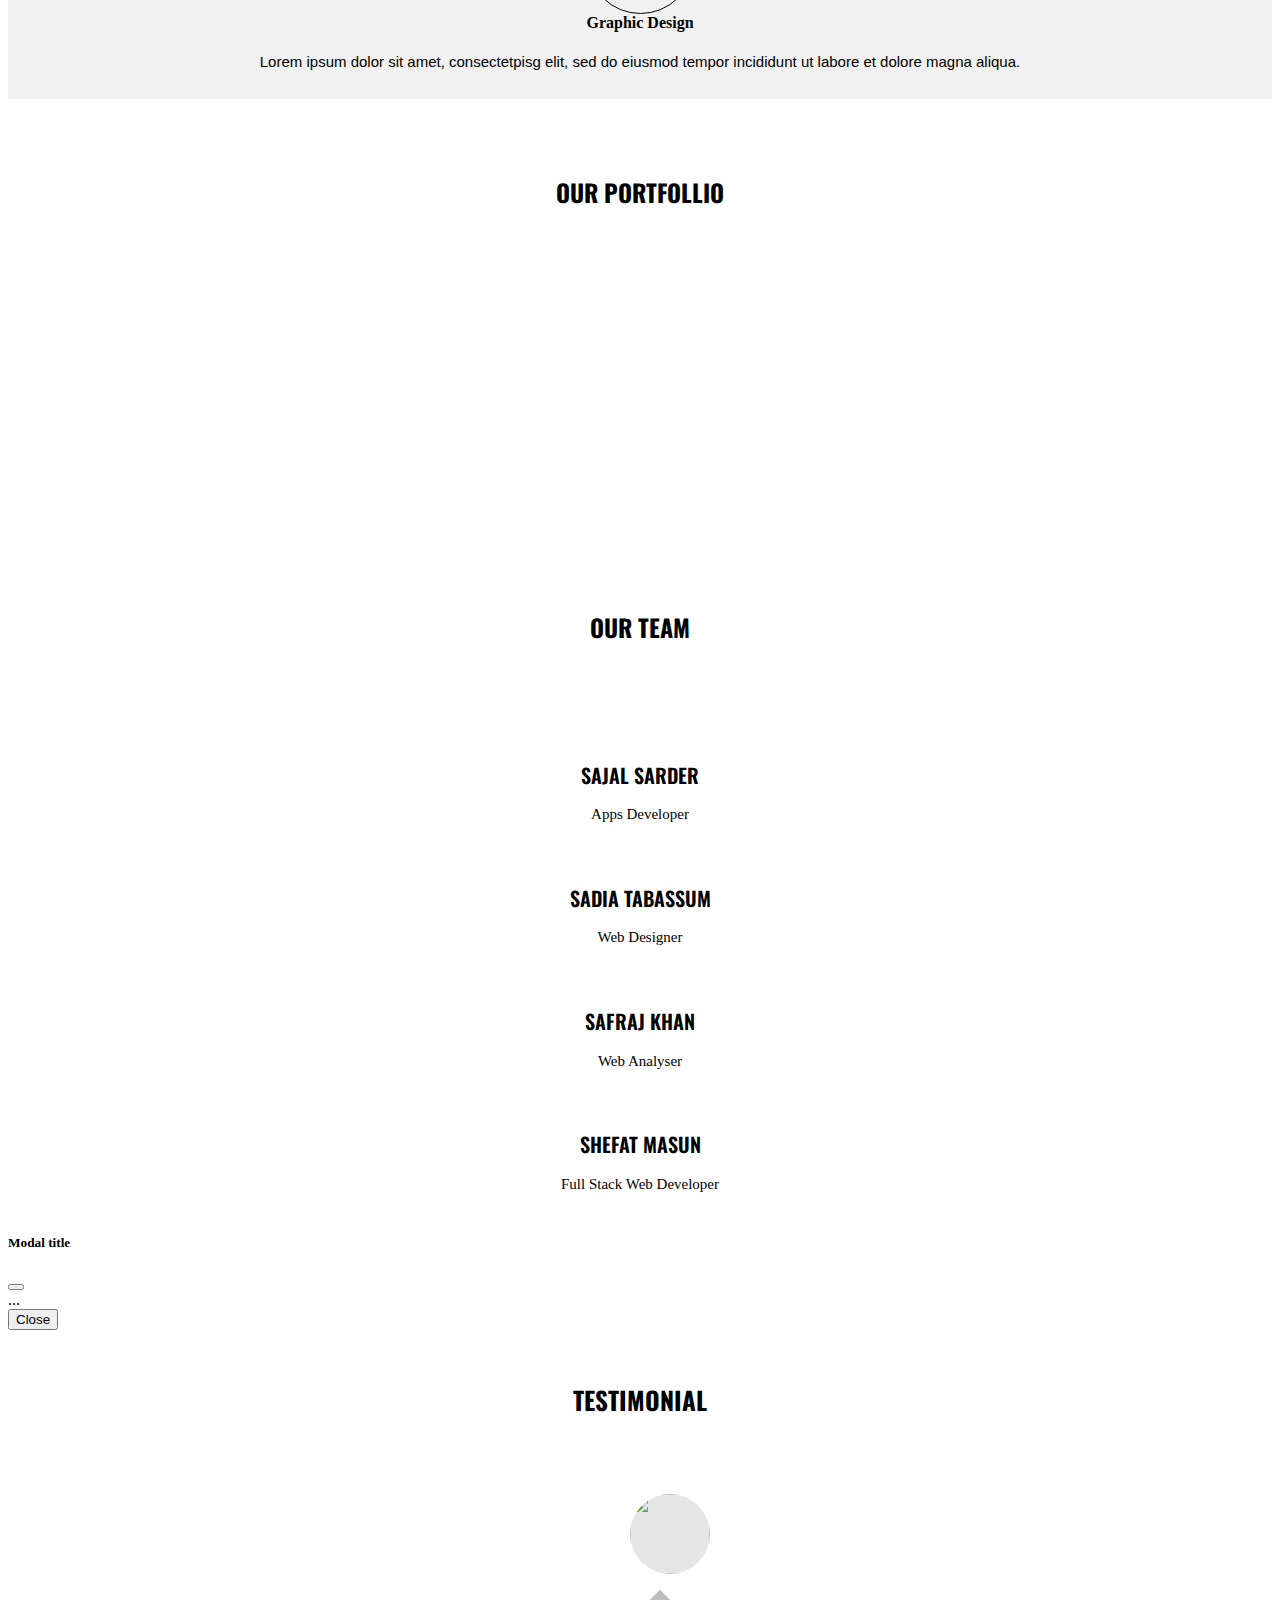
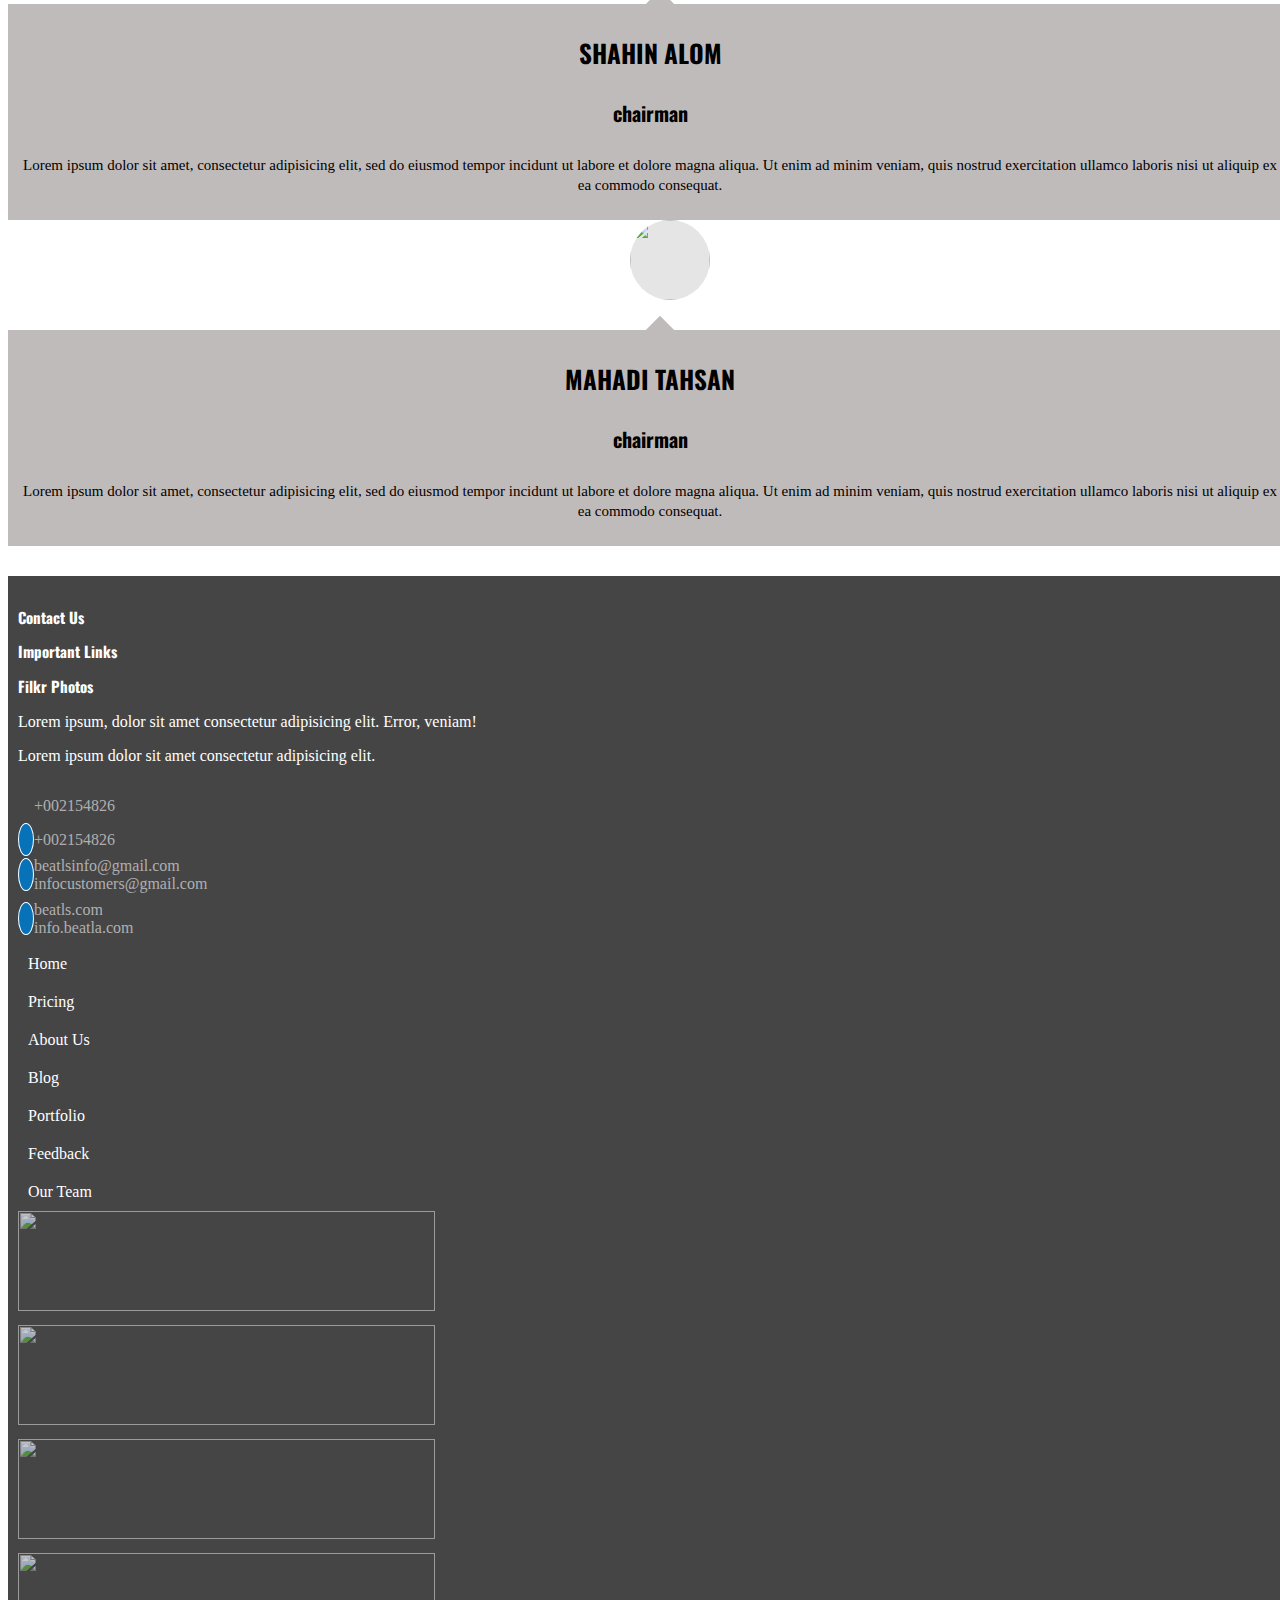
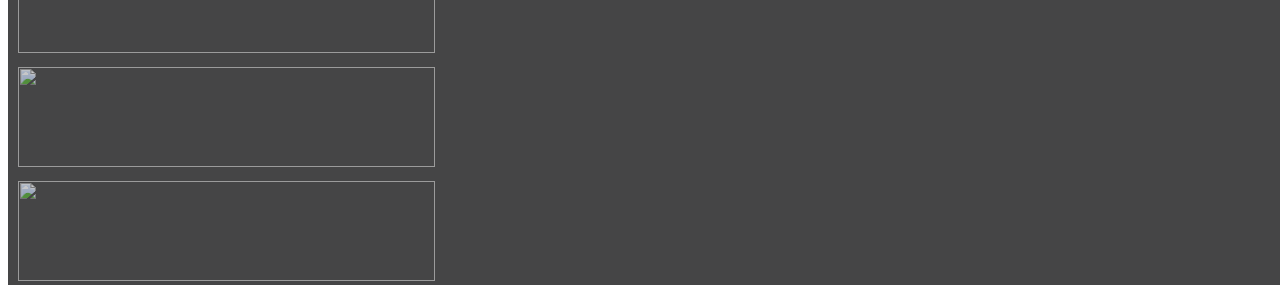
==== commit 67b23c59: "add modal" ====
--- a/index.html
+++ b/index.html
@@ -10,7 +10,7 @@
     <!-- fontawesome -->
     <link href="fontawesome-free-5.15.3-web/css/all.min.css">
     <link href="fontawesome-free-5.15.3-web/css/fontawesome.min.css">
-    <!-- <link rel="stylesheet" href="https://pro.fontawesome.com/releases/v5.10.0/css/all.css" integrity="sha384-AYmEC3Yw5cVb3ZcuHtOA93w35dYTsvhLPVnYs9eStHfGJvOvKxVfELGroGkvsg+p" crossorigin="anonymous"/> -->
+    <link rel="stylesheet" href="https://pro.fontawesome.com/releases/v5.10.0/css/all.css" integrity="sha384-AYmEC3Yw5cVb3ZcuHtOA93w35dYTsvhLPVnYs9eStHfGJvOvKxVfELGroGkvsg+p" crossorigin="anonymous"/>
     <link href="https://fonts.googleapis.com/css2?family=Oswald:wght@600&display=swap" rel="stylesheet">
 
     <!-- bootstrap -->
@@ -46,7 +46,7 @@
         <div class="progress-label"></div>
         <progress></progress>
     </div>
-    
+ 
    <div id="nav">
        <div class="container">
            <div class="row">
@@ -325,14 +325,15 @@
                         </div>
 
 						<div class="bottom">
-						    <h2
-                            class="team-member-name"
-                            data-name="Sajal Sardar";
-                            data-roll="1520201";
-                            data-post="Apps Developer";
-                            data-image="image/memberpic1.png";
-                            data-discription="Sajal one of the most Creative Apps Developer !"; 
-
+						    <h2 
+                                class="memberName"
+                                data-name="Sajal Sardar"
+                                data-post="Apps Developer"
+                                data-discription="Sajal sordar is an honest person. he is more than sufficient and more then excellent person. "
+                                data-bs-toggle="modal"
+                                data-bs-target="#exampleModal"
+                            
+                            
                             > sajal sarder</h2>
 							<p > Apps Developer </p>
 						</div>
@@ -353,7 +354,16 @@
                             </div>
                         </div>
 						<div class="bottom">
-						    <h2> Sadia Tabassum </h2>
+						    <h2 
+                                class="memberName"
+                                data-bs-toggle="modal" 
+                                data-bs-target="#exampleModal"
+                                class="team-member-name"
+                                data-name="Sadia Tabassum";
+                                data-post="web Designer";
+                                data-discription="Sajal one of the most Creative Apps Developer !"; 
+
+                            > Sadia Tabassum </h2>
 							<p> Web Designer </p>
 						</div>
 					</div>	
@@ -373,7 +383,16 @@
                             </div>
                         </div>
 						<div class="bottom">
-						    <h2 > Safraj Khan </h2>
+						    <h2
+                                class="memberName"
+                                data-bs-toggle="modal"
+                                data-bs-target="#exampleModal"
+                                class="team-member-name"
+                                data-name="Safraj Khan";
+                                data-post="Web Analyser";
+                                data-discription="Sajal one of the most Creative Apps Developer !"; 
+                            
+                            > Safraj Khan </h2>
 							<p >Web Analyser</p>
 						</div>
 					</div>	
@@ -393,13 +412,42 @@
                             </div>
                         </div>
 						<div class="bottom">
-						    <h2 > Shefat Masun </h2>
+						    <h2 
+                                class="memberName"
+                                data-name="Shefat Masun"
+                                data-post="Full Stack Web Developer"
+                                data-discription="Lorem ipsum dolor sit amet consectetur adipisicing elit. Dolor, sapiente."
+                                
+                                data-bs-toggle="modal" 
+                                data-bs-target="#exampleModal"> Shefat Masun
+                                
+                            </h2>
 							<p >Full Stack Web Developer</p>
 						</div>
 					</div>	
                 </div>
             </div>
         </div>
+
+        <!-- Modal -->
+        <div class="modal fade" id="exampleModal" tabindex="-1" aria-labelledby="exampleModalLabel" aria-hidden="true">
+            <div class="modal-dialog">
+            <div class="modal-content">
+                <div class="modal-header">
+                <h5 class="modal-title" id="exampleModalLabel">Modal title</h5>
+                <button type="button" class="btn-close" data-bs-dismiss="modal" aria-label="Close"></button>
+                </div>
+                <div class="modal-body">
+                ...
+                </div>
+                <div class="modal-footer">
+                <button type="button" class="btn btn-primary" data-bs-dismiss="modal">Close</button>
+                <!-- <button type="button" class="btn btn-primary">Save changes</button> -->
+                </div>
+            </div>
+            </div>
+        </div>
+  
     </div>
 
 	<section id="testimonial">
@@ -536,6 +584,8 @@
     <!-- <script src="https://code.jquery.com/jquery-3.2.1.slim.min.js" integrity="sha384-KJ3o2DKtIkvYIK3UENzmM7KCkRr/rE9/Qpg6aAZGJwFDMVNA/GpGFF93hXpG5KkN" crossorigin="anonymous"></script> -->
 
       <!-- plugin script -->
+    <script src="bootstrap-5.1.0-dist/js/bootstrap.min.js"></script>
+    <script src="bootstrap-5.1.0-dist/js/bootstrap.min.js.map"></script>
     <script src="js/slick.min.js"></script>
     <script src="js/jquery.magnific-popup.min.js"></script>
 
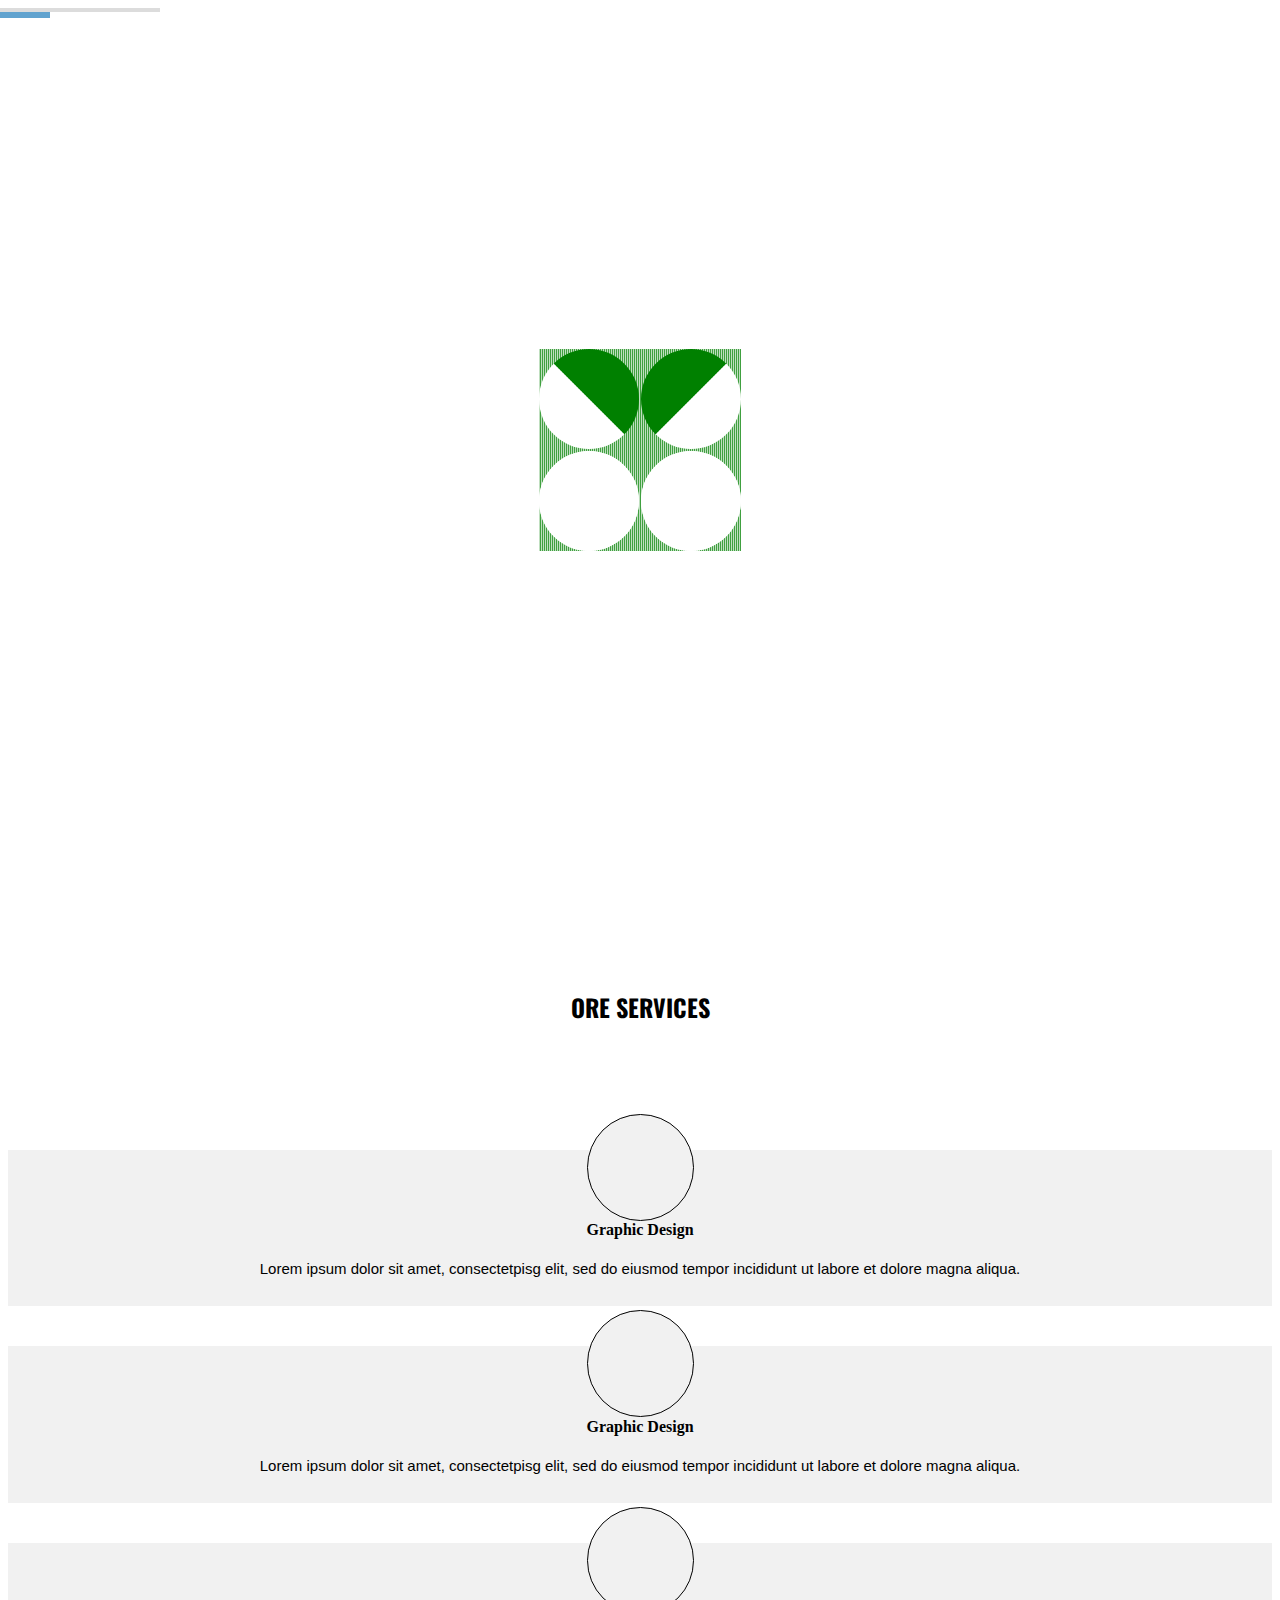
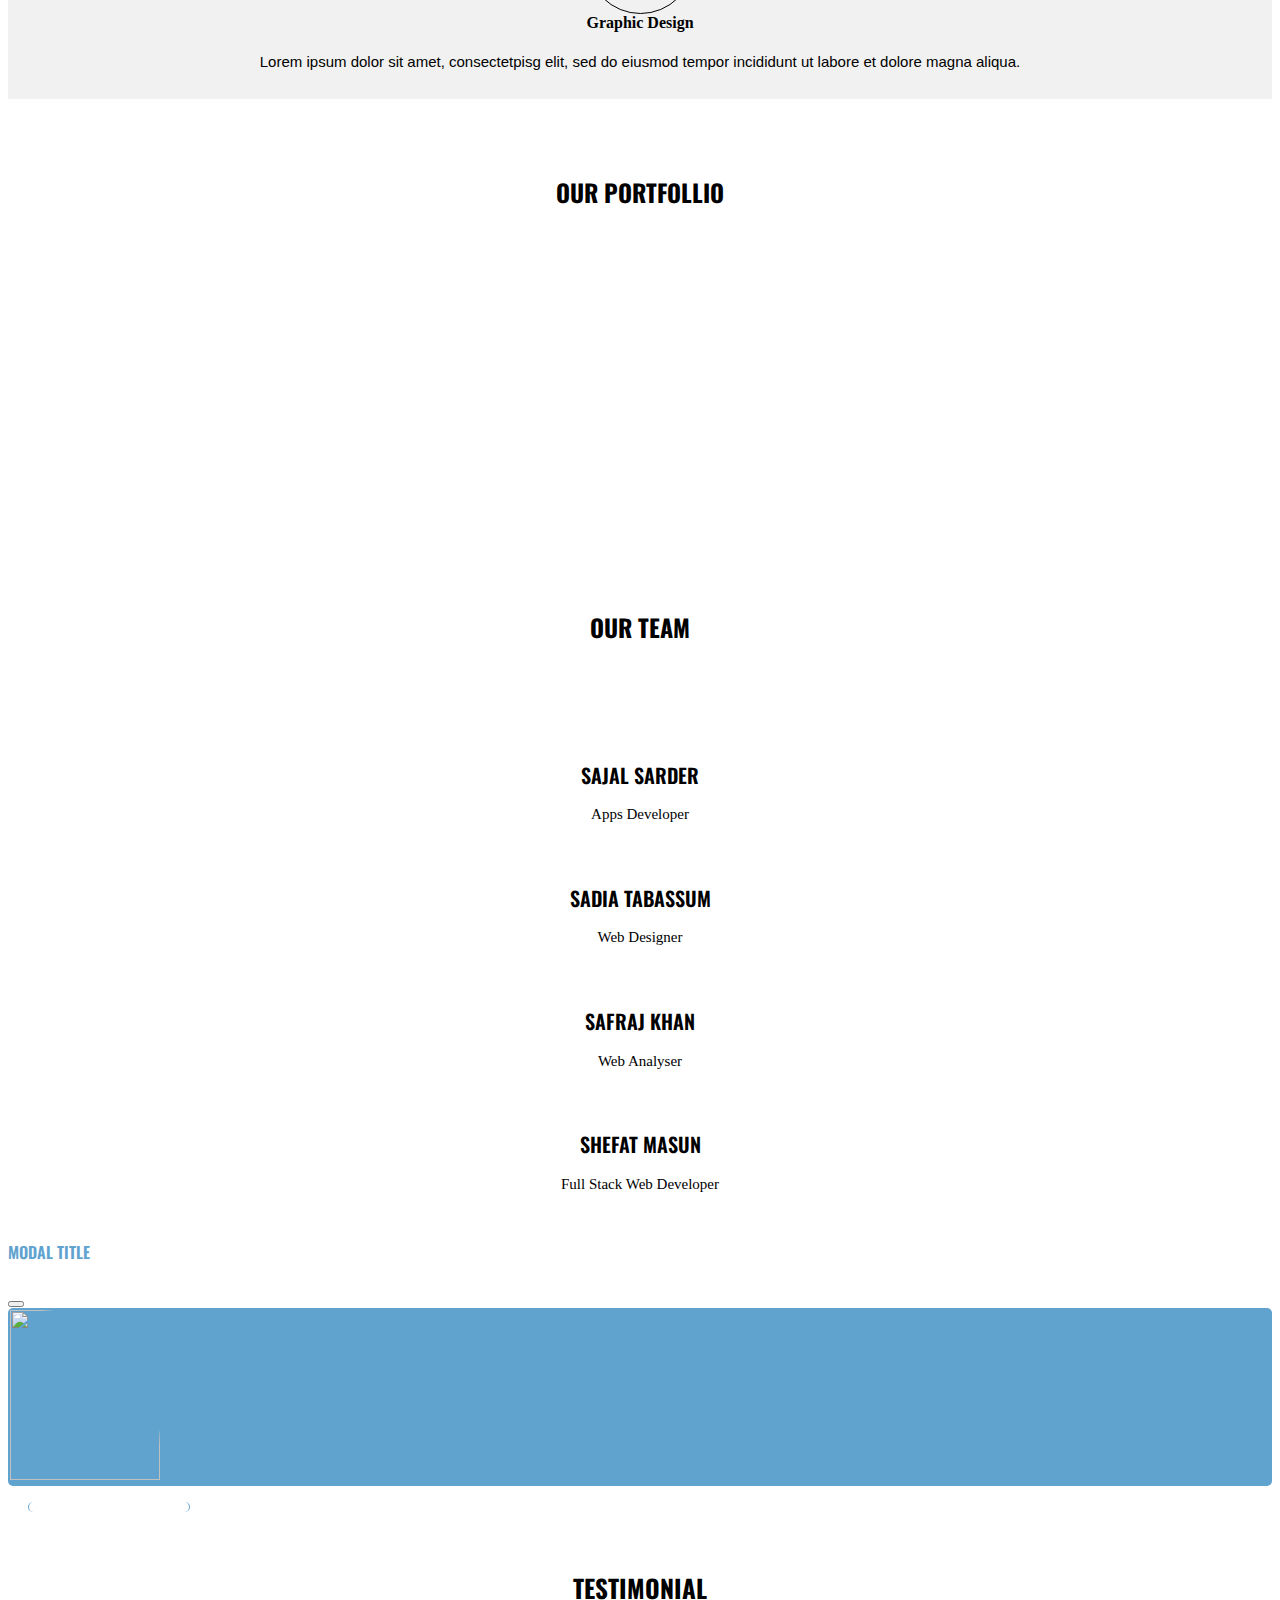
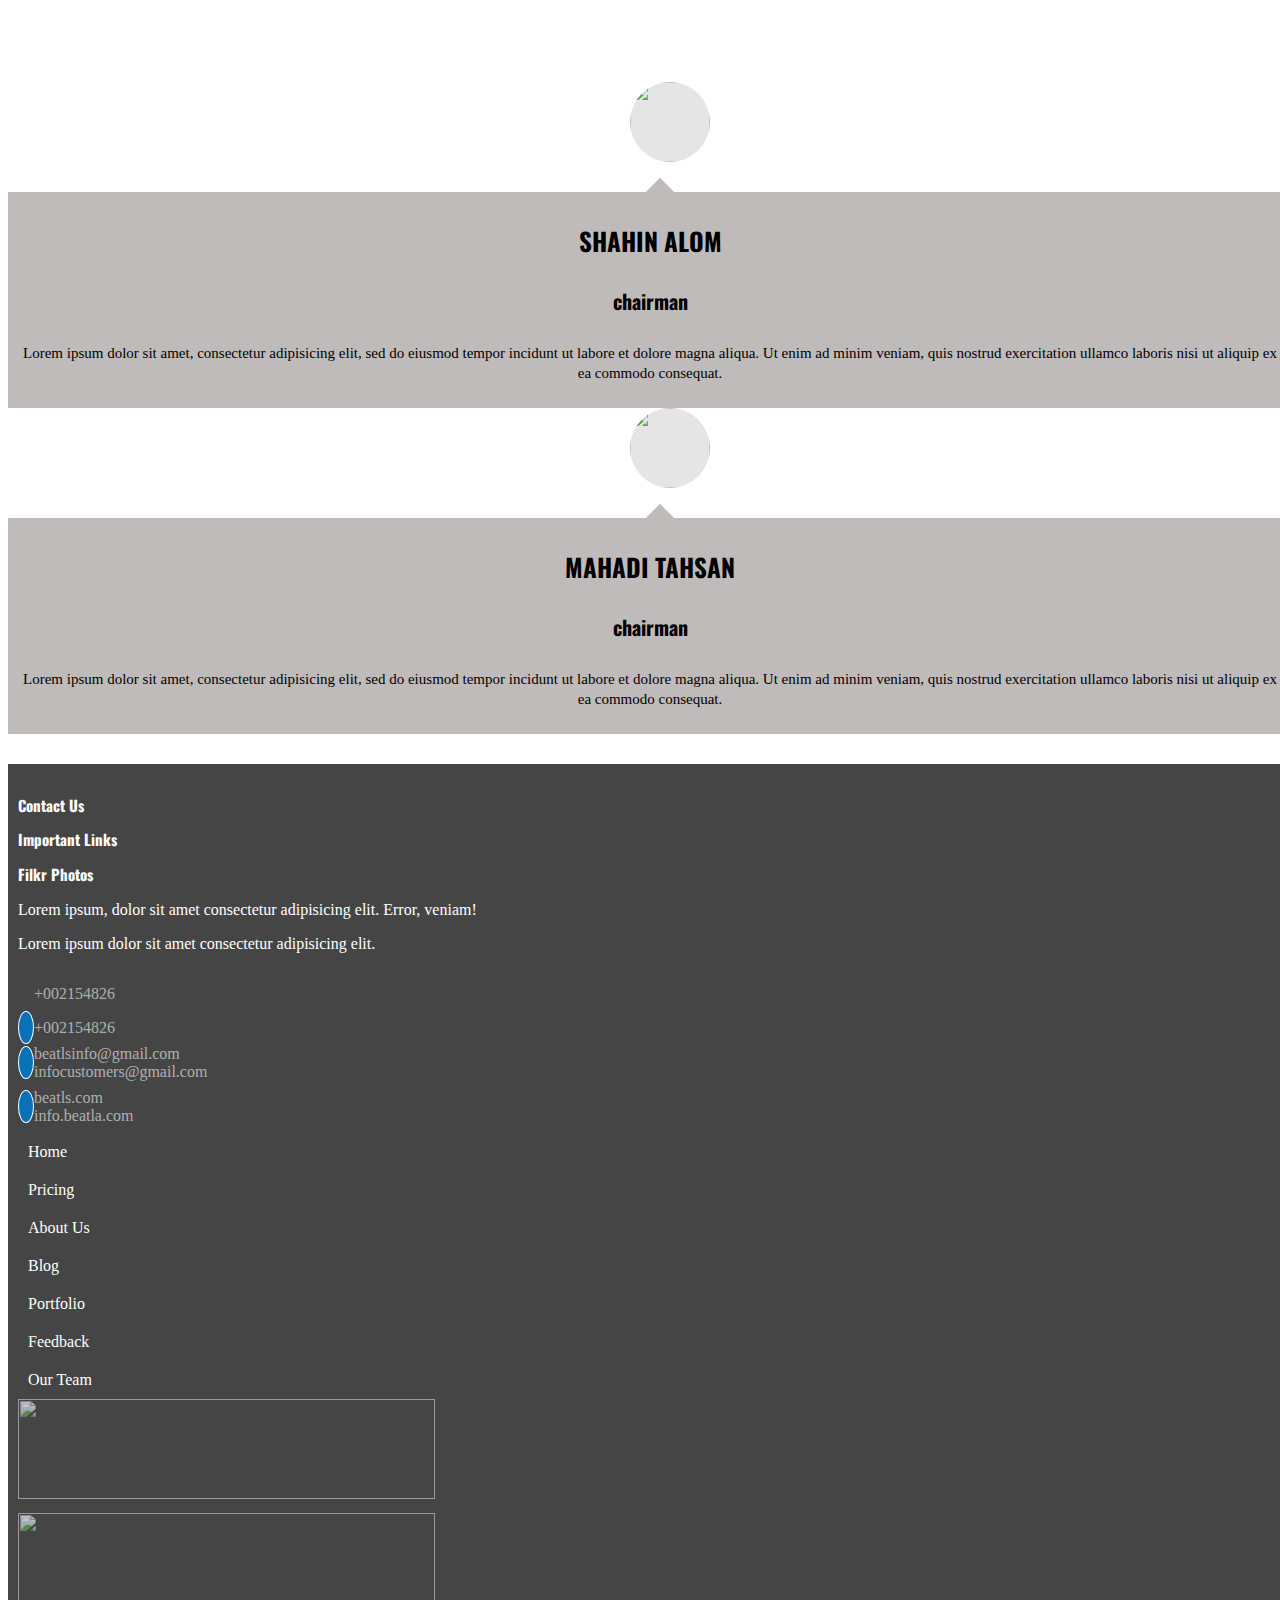
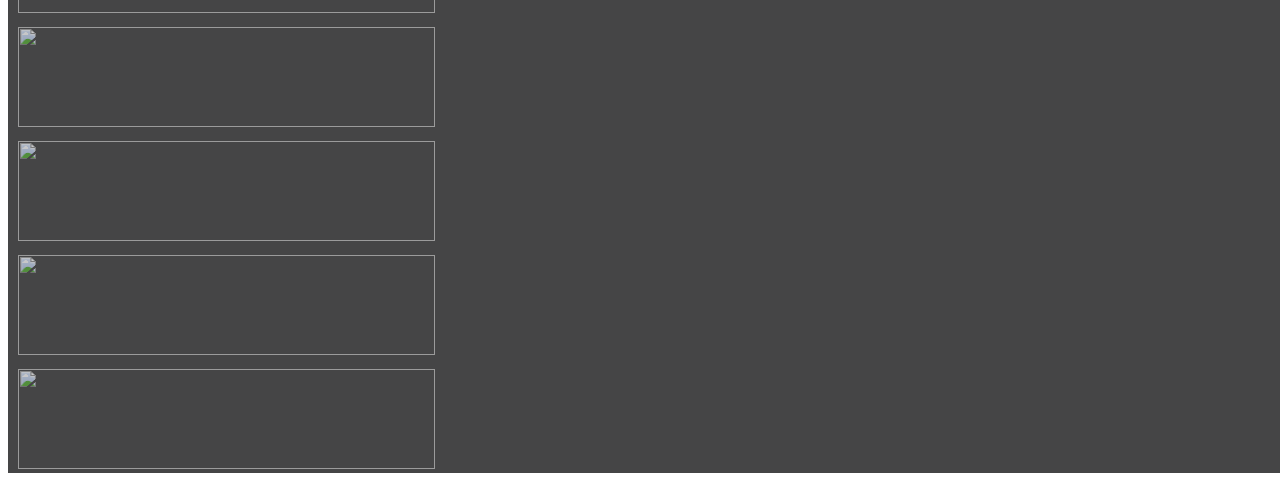
==== commit b7e79125: "modal customized" ====
--- a/index.html
+++ b/index.html
@@ -30,7 +30,7 @@
     <!-- <link rel="stylesheet" href="css/style.css"> -->
     <link rel="stylesheet" href="css/my-style.css">
     <link rel="stylesheet" href="css/responsive.css">
-    <link rel="stylesheet" href="css/style.css">
+    <link rel="stylesheet" href="css/plugin-custome-style.css">
 
 </head>
 <body>
@@ -329,9 +329,10 @@
                                 class="memberName"
                                 data-name="Sajal Sardar"
                                 data-post="Apps Developer"
+                                data-image="image/memberpic1.png"
                                 data-discription="Sajal sordar is an honest person. he is more than sufficient and more then excellent person. "
                                 data-bs-toggle="modal"
-                                data-bs-target="#exampleModal"
+                                data-bs-target="#exampleModal";
                             
                             
                             > sajal sarder</h2>
@@ -362,6 +363,7 @@
                                 data-name="Sadia Tabassum";
                                 data-post="web Designer";
                                 data-discription="Sajal one of the most Creative Apps Developer !"; 
+                                data-image="image/memberpic2.png";
 
                             > Sadia Tabassum </h2>
 							<p> Web Designer </p>
@@ -390,7 +392,8 @@
                                 class="team-member-name"
                                 data-name="Safraj Khan";
                                 data-post="Web Analyser";
-                                data-discription="Sajal one of the most Creative Apps Developer !"; 
+                                data-discription="Sajal one of the most Creative Apps Developer !";
+                                data-image="image/memberpic3.png"; 
                             
                             > Safraj Khan </h2>
 							<p >Web Analyser</p>
@@ -417,7 +420,7 @@
                                 data-name="Shefat Masun"
                                 data-post="Full Stack Web Developer"
                                 data-discription="Lorem ipsum dolor sit amet consectetur adipisicing elit. Dolor, sapiente."
-                                
+                                data-image="image/memberpic4.png";
                                 data-bs-toggle="modal" 
                                 data-bs-target="#exampleModal"> Shefat Masun
                                 
@@ -437,11 +440,29 @@
                 <h5 class="modal-title" id="exampleModalLabel">Modal title</h5>
                 <button type="button" class="btn-close" data-bs-dismiss="modal" aria-label="Close"></button>
                 </div>
-                <div class="modal-body">
-                ...
+                <div class="modal-body d-flex">
+                    <div class="col-md-6 modalImage ">
+                        <img src="image/ajax-loader.gif" class="img-thumbnail" alt="">
+                    </div>
+
+                    <div class="col-md-6 modalDiscription">
+                       
+                        <div class="name w-100">
+                            <i class="fas fa-star"></i>
+                            <p></p>
+                        </div>
+
+                        <div class="post">
+                            <p></p>
+                        </div>
+                        <div class="discription">
+                            <p></p>
+                        </div>
+
+                    </div>
                 </div>
                 <div class="modal-footer">
-                <button type="button" class="btn btn-primary" data-bs-dismiss="modal">Close</button>
+                <!-- <button type="button" class="btn btn-primary" data-bs-dismiss="modal">Close</button> -->
                 <!-- <button type="button" class="btn btn-primary">Save changes</button> -->
                 </div>
             </div>
--- a/css/plugin-custome-style.css
+++ b/css/plugin-custome-style.css
@@ -0,0 +1,91 @@
+#slider-body .slick-slider img {
+	width: 100%;
+	height: 450px;
+}
+
+#slider-body {
+	width: 100%;
+	height: 500px;
+	margin: 10px 0;
+}
+.slick-slider {
+	display: flex;
+	justify-content: center;
+	align-items: center;
+	;
+}
+.slick-slider button {
+	background-color: black;
+	z-index: 1;
+}
+.slick-slider button:visited:active {
+	background-color: green;
+}
+
+
+#exampleModalLabel {
+	text-transform: uppercase;
+	font-weight: 600;
+	font-family: 'oswald';
+	font-size: medium;
+	color:  #61a3cf;
+	
+}
+.modalImage {
+	background-color: #61a3cf;
+	padding: 2px;
+	border-radius: 5px;
+
+}
+.modalImage img {
+	border-radius: 1px solid gray;
+	height:170px ;
+	width:150px ;
+	border-top-right-radius:80%;
+}
+.modalDiscription {
+	margin: 0 10px;
+	/* border: 1px solid #000000 ; */
+	text-align: center;
+	border-radius: 5px;
+	/* background-color: #61a3cf; */
+}
+.modalDiscription .name {
+	font-family: 'oswald';
+	color: #000000;
+	font-weight: 600;
+	letter-spacing: 1px;
+	text-align: left;
+	text-transform: uppercase;
+	position: relative;
+	display: flex;
+	align-items: center;
+}
+.modalDiscription .name p {
+	position: absolute;
+	top: 0;
+	left: 10px;
+	width: 150px;
+	padding: 5px;
+	background-color: rgb(255, 255, 255);
+	border-left: 1px solid #61a3cf;
+	border-right: 1px solid #61a3cf;
+	border-radius: 10px;
+	text-align: center;
+}
+
+.modalDiscription .post {
+	text-align: right;
+	position: absolute;
+	top: 25%;
+	right: 0;
+	font-family: serif;
+	padding: 5px;
+
+}
+.modalDiscription .discription {
+	text-align: right;
+	width: 100%;
+	font-size: 15px;
+	font-family: serif;
+}
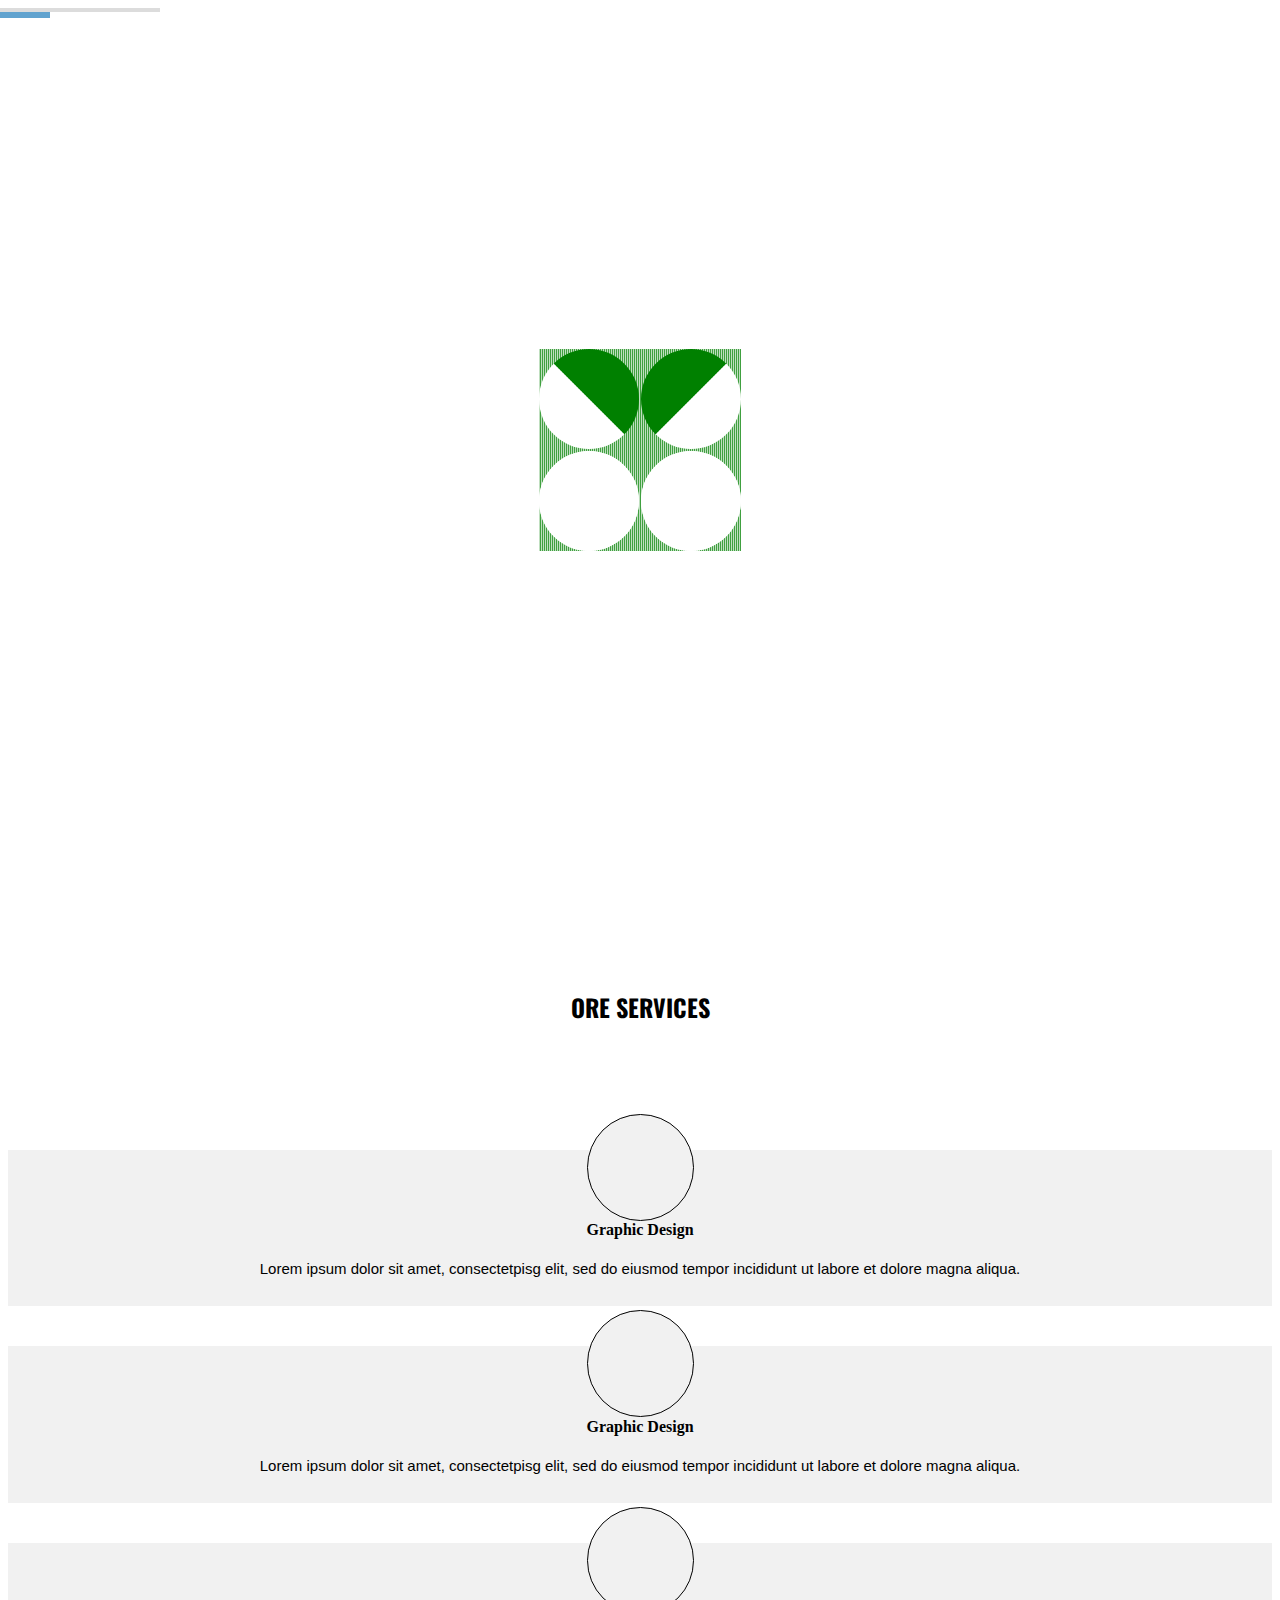
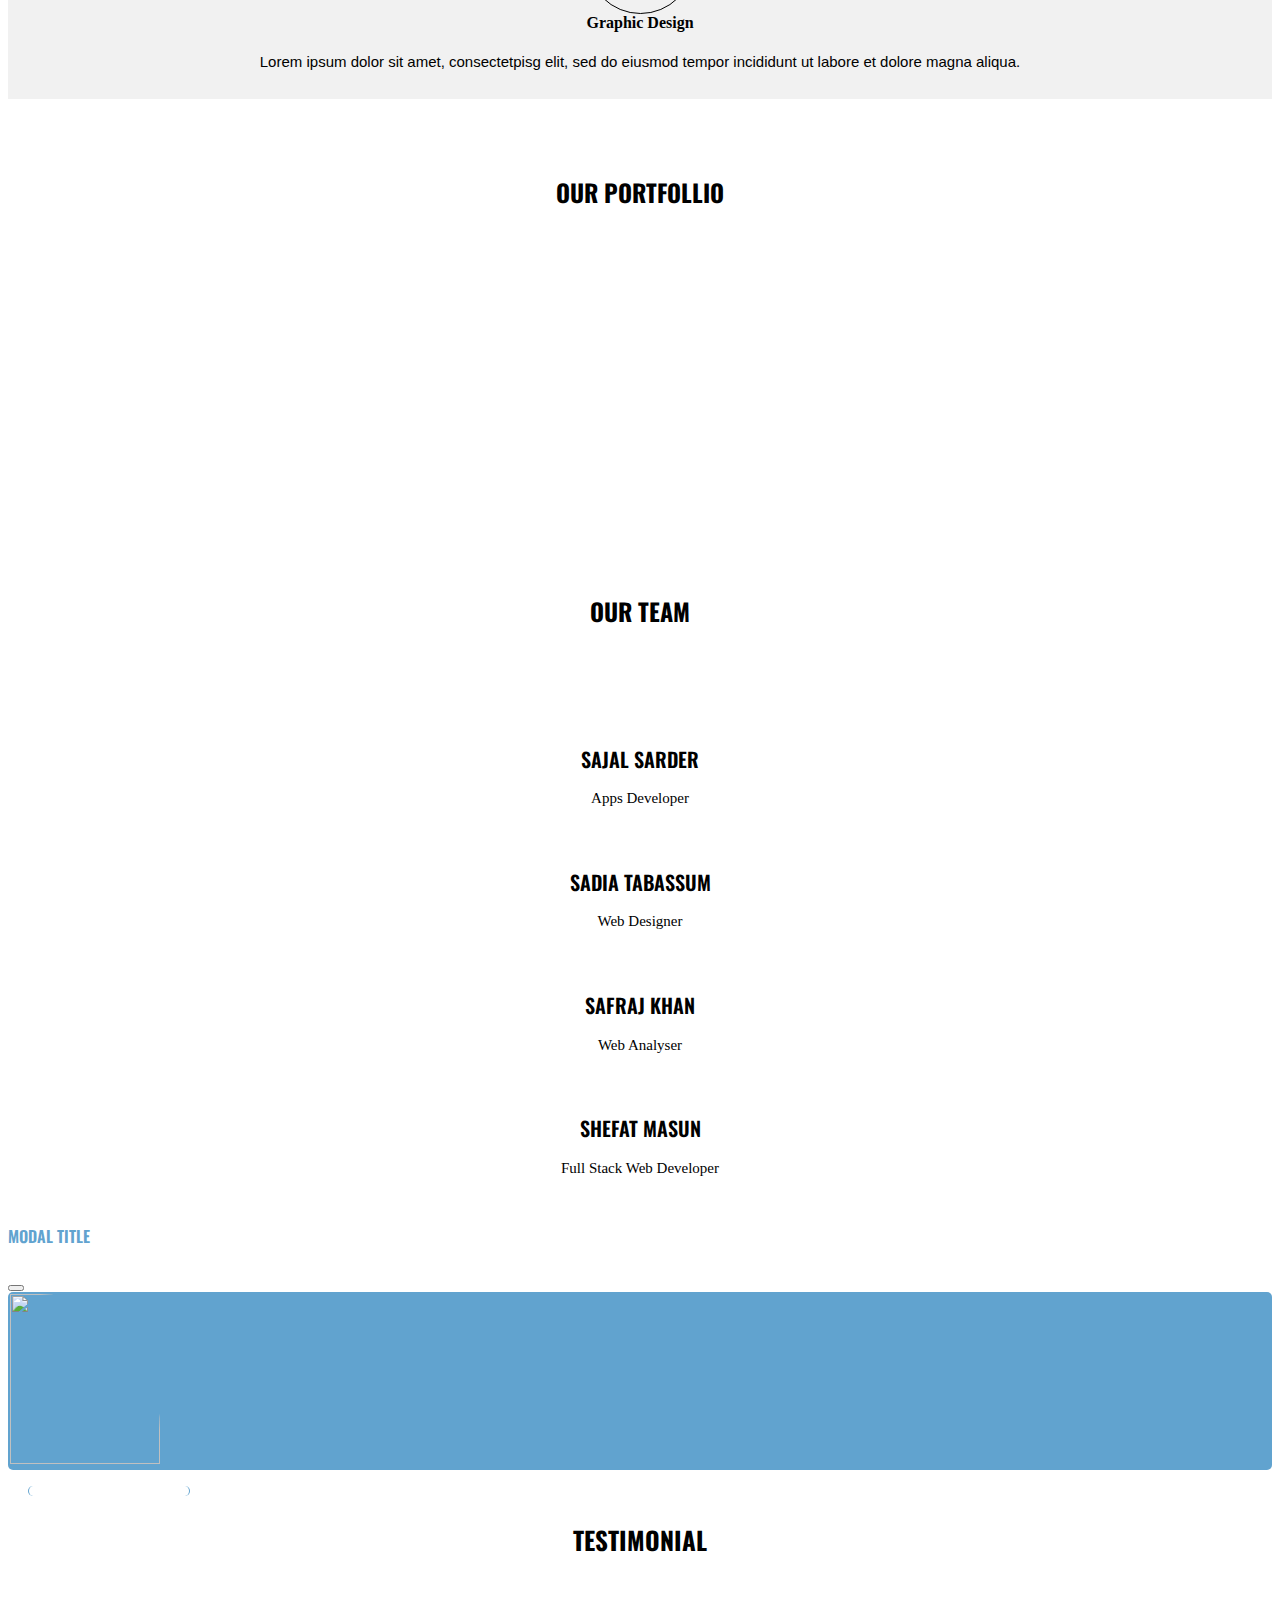
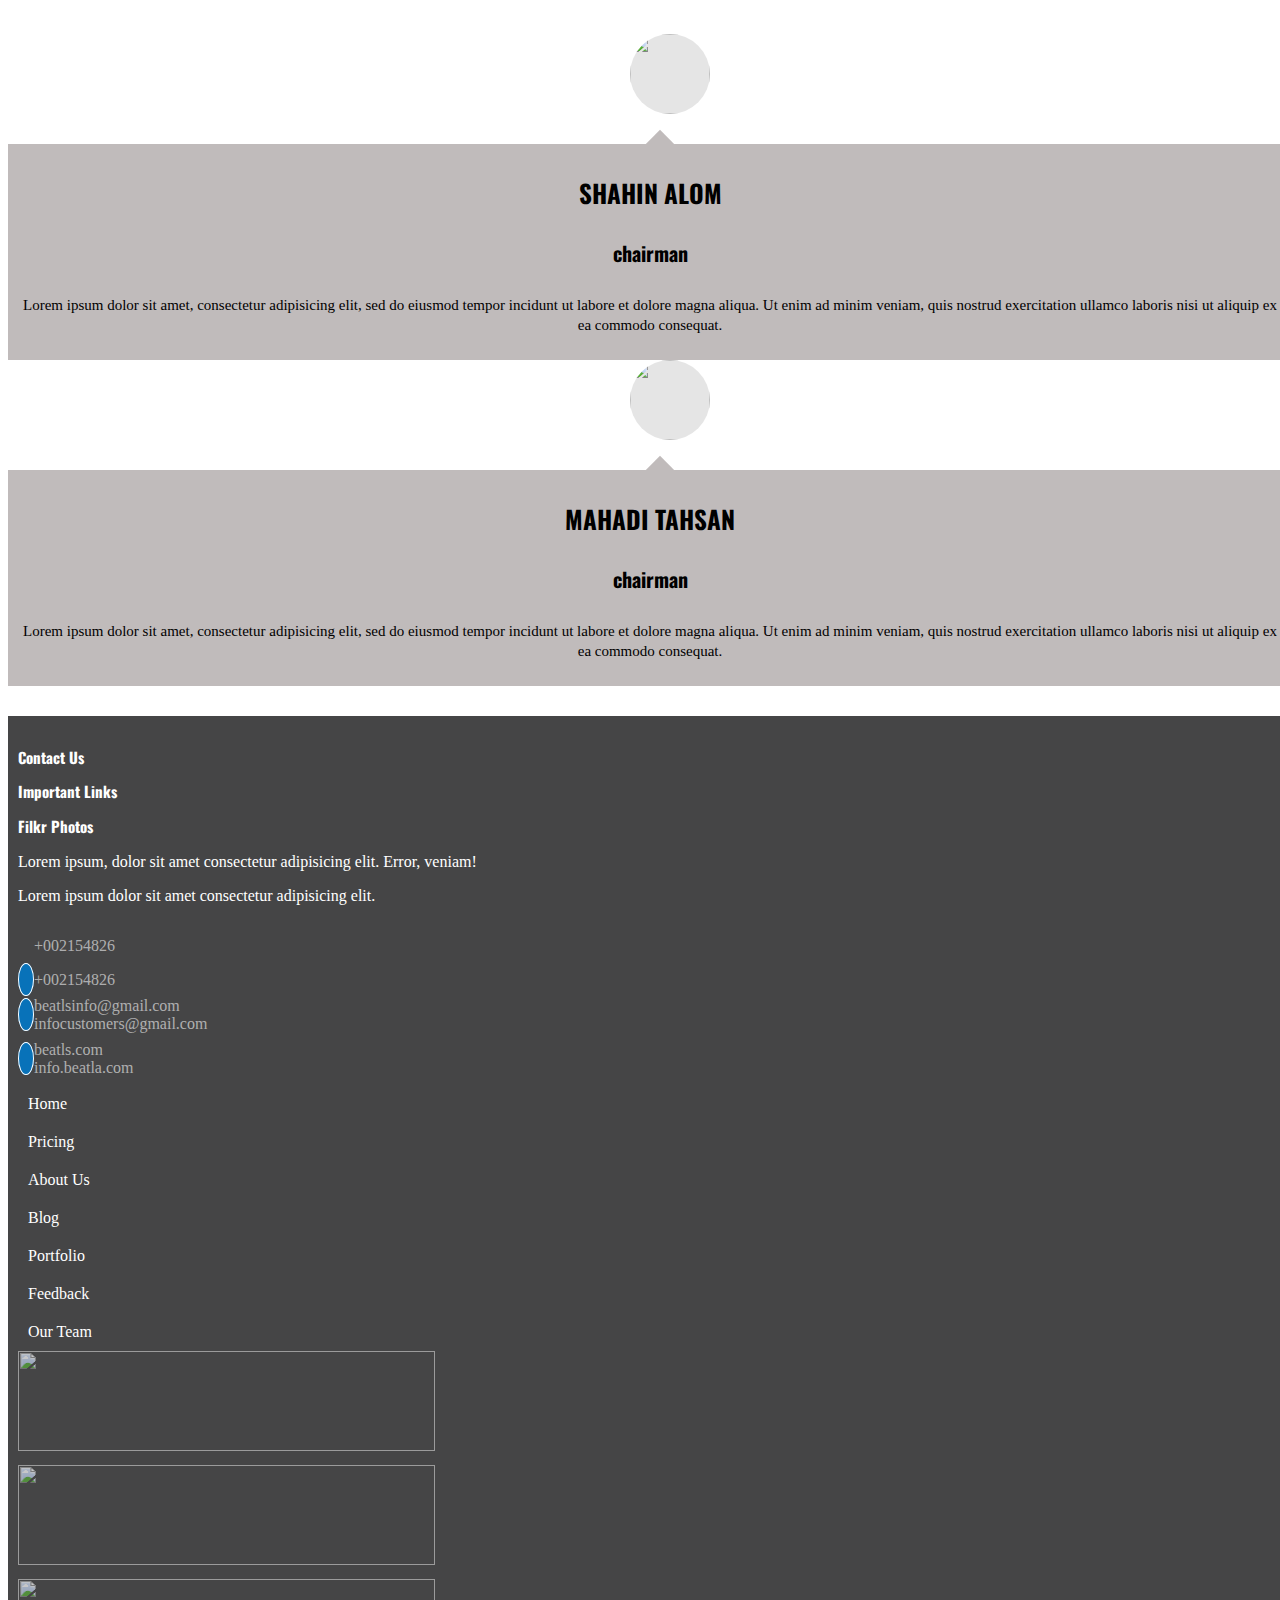
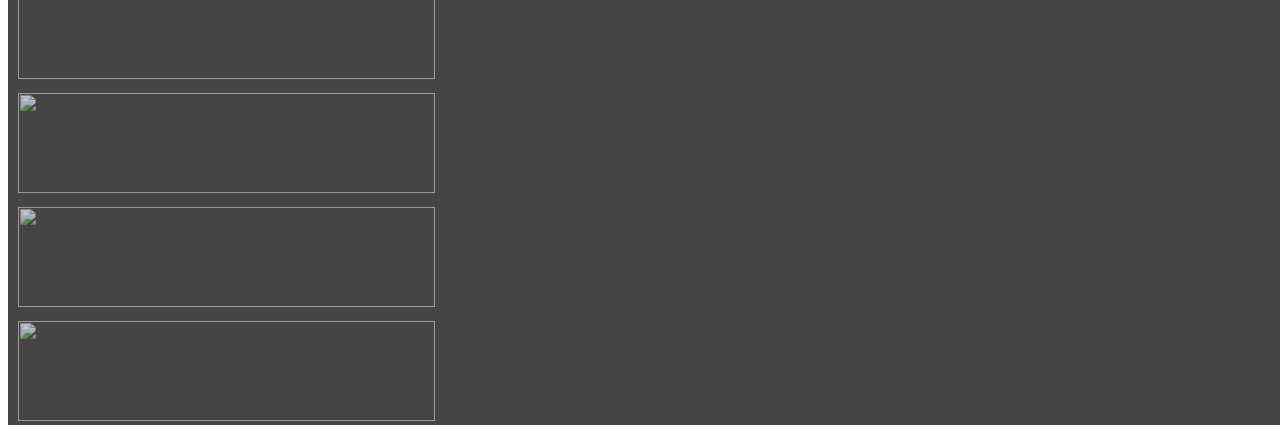
==== commit 3324b714: "update team section" ====
--- a/index.html
+++ b/index.html
@@ -227,10 +227,9 @@
             </div>
         </div>
         <div class="row">
-            <p id="seeData"></p>
-            <div class="col-sm-12 col-md-6 col-lg-4">
-
-                <div class="image_body  col-sm-6 com-md-6 col-lg-4">
+            <div class="col-sm-6 col-md-6 col-lg-4">
+
+                <div class="image_body  col-sm-6 col-md-6 col-lg-4">
                     <div class="overlay">
                         <a class="test-popup-link" href="image/firstrow-up.png">
                             <img src="image/port-folio-hover-icon.png" alt="" />
@@ -239,7 +238,7 @@
                     <img src="image/firstrow-up.png" href="image/firstrow-up.png" alt="">
                 </div>
 
-                <div class="image_body  col-sm- com-md-6 col-lg-4">
+                <div class="image_body  col-sm-6 col-md-6 col-lg-4">
                     <div class="overlay">
                         <a class="test-popup-link" href="image/firstrow-bottom.png">
                              <img src="image/port-folio-hover-icon.png" alt="" />
@@ -250,8 +249,9 @@
                 </div>
             </div>
 
-			<div class="col-sm-6 com-md-6 col-lg-4">
-                <div class="image_body  col-sm-6 com-md-6 col-lg-4">
+			<div class="col-sm-6 col-md-6 col-lg-4">
+
+                <div class="image_body  col-sm-6 col-md-6 col-lg-4">
                     <div class="overlay">
                         <a class="test-popup-link" href="image/secondrow-up.png">
                              <img src="image/port-folio-hover-icon.png" alt="" />
@@ -261,7 +261,7 @@
                     <img src="image/secondrow-up.png" href="image/secondrow-up.png" alt="">
                 </div>
 
-                <div class="image_body  col-sm-6 com-md-6 col-lg-4">
+                <div class="image_body  col-sm-6 col-md-6 col-lg-4">
                     <div class="overlay">
                         <a class="test-popup-link" href="image/secondrow-bottom.png">
                             <img src="image/port-folio-hover-icon.png" alt="" />
@@ -272,8 +272,9 @@
                 </div>
             </div>
 
-			<div class="col-sm-6 com-md-6 col-lg-4">
-                <div class="image_body col-sm-6 com-md-6 col-lg-4">
+			<div class="col-sm-12 col-md-12 col-lg-4 ">
+
+                <div class="image_body col-sm-6 col-md-6 col-lg-4 ">
                     <div class="overlay">
                         <a class="test-popup-link" href="image/thirdrow-up.png">
                             <img src="image/port-folio-hover-icon.png" alt="" />
@@ -283,7 +284,7 @@
                     <img src="image/thirdrow-up.png" href="image/thirdrow-up.png" alt="">
                 </div>
 
-                <div class="image_body col-sm-6 com-md-6 col-lg-4">
+                <div class="image_body col-sm-6 col-md-6 col-lg-4">
                     <div class="overlay">
                         <a class="test-popup-link" href="image/thirdrow-bottom.png">
                              <img src="image/port-folio-hover-icon.png" alt="" />
@@ -315,10 +316,42 @@
 							<img class="hoverimage"  src="image/memberpic1.png" alt="">
                             <div class="overlay">
                                 <div>
-                                    <i class="fab fa-facebook"></i>
-                                    <i class="fab fa-linkedin-in"></i>
-                                    <i class="fab fa-pinterest"></i>
-                                    <i class="fab fa-twitter"></i>
+                                    <i class="fab fa-facebook-f">
+                                        <span class="d-flex align-items-center">
+                                            <i class="fab fa-facebook-f" style="border: none;"></i>
+                                            <div style="width: 100%;">
+                                                Md. Sajal Sardar
+                                                <a href="#">View profile</a>
+                                            </div>
+                                        </span>
+                                    </i>
+                                    <i class="fab fa-linkedin-in">
+                                        <span class="d-flex align-items-center">
+                                            <i class="fab fa-linkedin-in" style="border: none;"></i>
+                                            <div style="width: 100%;">
+                                                Md. Sajal Sardar
+                                                <a href="#">View profile</a>
+                                            </div>
+                                        </span>
+                                    </i>
+                                    <i class="fab fa-pinterest">
+                                        <span class="d-flex align-items-center">
+                                            <i class="fab fa-pinterest" style="border: none;"></i>
+                                            <div style="width: 100%;">
+                                                Md. Sajal Sardar
+                                                <a href="#">View profile</a>
+                                            </div>
+                                        </span>
+                                    </i>
+                                    <i class="fab fa-twitter">
+                                        <span class="d-flex align-items-center">
+                                            <i class="fab fa-twitter" style="border: none;"></i>
+                                            <div style="width: 100%;">
+                                                Md. Sajal Sardar
+                                                <a href="#">View profile</a>
+                                            </div>
+                                        </span>
+                                    </i>
                                 </div>
                             </div>
 
@@ -347,10 +380,42 @@
 							<img class="hoverimage"  src="image/memberpic2.png" alt="">
                             <div class="overlay">
                                 <div>
-                                    <i class="fab fa-facebook"></i>
-                                    <i class="fab fa-linkedin-in"></i>
-                                    <i class="fab fa-pinterest"></i>
-                                    <i class="fab fa-twitter"></i>
+                                    <i class="fab fa-facebook-f">
+                                        <span class="d-flex align-items-center">
+                                            <i class="fab fa-facebook-f" style="border: none;"></i>
+                                            <div style="width: 100%;">
+                                                Mrs. Sadia Tabassum
+                                                <a href="#">View profile</a>
+                                            </div>
+                                        </span>
+                                    </i>
+                                    <i class="fab fa-linkedin-in">
+                                        <span class="d-flex align-items-center">
+                                            <i class="fab fa-linkedin-in" style="border: none;"></i>
+                                            <div style="width: 100%;">
+                                                Mrs. Sadia Tabassum
+                                                <a href="#">View profile</a>
+                                            </div>
+                                        </span>
+                                    </i>
+                                    <i class="fab fa-pinterest">
+                                        <span class="d-flex align-items-center">
+                                            <i class="fab fa-pinterest" style="border: none;"></i>
+                                            <div style="width: 100%;">
+                                                Mrs. Sadia Tabassum
+                                                <a href="#">View profile</a>
+                                            </div>
+                                        </span>
+                                    </i>
+                                    <i class="fab fa-twitter">
+                                        <span class="d-flex align-items-center">
+                                            <i class="fab fa-twitter" style="border: none;"></i>
+                                            <div style="width: 100%;">
+                                                Mrs. Sadia Tabassum 
+                                                <a href="#">View profile</a>
+                                            </div>
+                                        </span>
+                                    </i>
                                 </div>
                             </div>
                         </div>
@@ -377,10 +442,42 @@
 							<img class="hoverimage"  src="image/memberpic3.png" alt="">
                             <div class="overlay">
                                 <div>
-                                    <i class="fab fa-facebook"></i>
-                                    <i class="fab fa-linkedin-in"></i>
-                                    <i class="fab fa-pinterest"></i>
-                                    <i class="fab fa-twitter"></i>
+                                    <i class="fab fa-facebook-f">
+                                        <span class="d-flex align-items-center">
+                                            <i class="fab fa-facebook-f" style="border: none;"></i>
+                                            <div style="width: 100%;">
+                                                Md. Safraj Khan
+                                                <a href="#">View profile</a>
+                                            </div>
+                                        </span>
+                                    </i>
+                                    <i class="fab fa-linkedin-in">
+                                        <span class="d-flex align-items-center">
+                                            <i class="fab fa-linkedin-in" style="border: none;"></i>
+                                            <div style="width: 100%;">
+                                                Md. Safraj Khan
+                                                <a href="#">View profile</a>
+                                            </div>
+                                        </span>
+                                    </i>
+                                    <i class="fab fa-pinterest">
+                                        <span class="d-flex align-items-center">
+                                            <i class="fab fa-pinterest" style="border: none;"></i>
+                                            <div style="width: 100%;">
+                                                Md. Safraj Khan
+                                                <a href="#">View profile</a>
+                                            </div>
+                                        </span>
+                                    </i>
+                                    <i class="fab fa-twitter">
+                                        <span class="d-flex align-items-center">
+                                            <i class="fab fa-twitter" style="border: none;"></i>
+                                            <div style="width: 100%;">
+                                                Md. Safraj Khan
+                                                <a href="#">View profile</a>
+                                            </div>
+                                        </span>
+                                    </i>
                                 </div>
                             </div>
                         </div>
@@ -407,10 +504,42 @@
 							<img  class="hoverimage"  src="image/memberpic4.png" alt="">
                             <div class="overlay">
                                 <div>
-                                    <i class="fab fa-facebook"></i>
-                                    <i class="fab fa-linkedin-in"></i>
-                                    <i class="fab fa-pinterest"></i>
-                                    <i class="fab fa-twitter"></i>
+                                    <i class="fab fa-facebook-f">
+                                        <span class="d-flex align-items-center">
+                                            <i class="fab fa-facebook-f" style="border: none;"></i>
+                                            <div style="width: 100%;">
+                                                Md. Shefat Masum
+                                                <a href="#">View profile</a>
+                                            </div>
+                                        </span>
+                                    </i>
+                                    <i class="fab fa-linkedin-in">
+                                        <span class="d-flex align-items-center">
+                                            <i class="fab fa-linkedin-in" style="border: none;"></i>
+                                            <div style="width: 100%;">
+                                                Md. Shefat Masum
+                                                <a href="#">View profile</a>
+                                            </div>
+                                        </span>
+                                    </i>
+                                    <i class="fab fa-pinterest">
+                                        <span class="d-flex align-items-center">
+                                            <i class="fab fa-pinterest" style="border: none;"></i>
+                                            <div style="width: 100%;">
+                                                Md. Shefat Masum
+                                                <a href="#">View profile</a>
+                                            </div>
+                                        </span>
+                                    </i>
+                                    <i class="fab fa-twitter">
+                                        <span class="d-flex align-items-center">
+                                            <i class="fab fa-twitter" style="border: none;"></i>
+                                            <div style="width: 100%;">
+                                                Md. Shefat Masun
+                                                <a href="#">View profile</a>
+                                            </div>
+                                        </span>
+                                    </i>
                                 </div>
                             </div>
                         </div>
--- a/css/my-style.css
+++ b/css/my-style.css
@@ -442,6 +442,39 @@
 	overflow: hidden;
 	transition: all linear .5;
 }
+
+#team .hoverbody{
+    transition: ease .3s;
+}
+#team .hoverbody:hover h2{
+    color: #0872B9;
+    transition: ease .3s;
+    cursor: pointer;
+}
+
+
+#team .top .hoverimage {
+	width: 100%;
+    background-color: rgb(175, 167, 167);
+}
+#team .bottom{
+	padding: 5px;
+	text-align:center;
+
+}
+#team .bottom h2{
+	font-size:20px;
+	text-transform: uppercase;
+	font-family:'oswald';
+    font-weight: 600;
+}
+#team .bottom p{
+	font-size:15px;
+	line-height: normal;
+	
+}
+
+
 #team .overlay{
     position: absolute;
     height: 100%;
@@ -459,58 +492,67 @@
 	right: -78%;
     
 }
-#team .hoverbody{
-    transition: ease .3s;
-}
-#team .hoverbody:hover h2{
-    color: #0872B9;
-    transition: ease .3s;
-    cursor: pointer;
-}
-
-
-#team .top .hoverimage {
-	width: 100%;
-    background-color: rgb(175, 167, 167);
-}
-#team .bottom{
-	padding: 5px;
-	text-align:center;
-
-}
-#team .bottom h2{
-	font-size:20px;
-	text-transform: uppercase;
-	font-family:'oswald';
-    font-weight: 600;
-}
-#team .bottom p{
-	font-size:15px;
-	line-height: normal;
-	
-}
+
 #team .overlay div {
-    display: grid;
+    display: flex;
+    flex-direction: column;
+    justify-content: space-evenly;
     align-items: center;
     align-content: center;
     width: 50px;
     height: 100%;
 }
-#team  i {
-    padding: 10px;
+#team .overlay i {
+    width: 50px;
+    height: 50px;
+    padding: 5px;
     margin: 5px 5px;
     font-size: 25px;
     background-color: none;
     border: 1px solid white;
     border-radius: 50%;
-    height: auto;
-    color: white;
-}
-#team i:hover {
+    color: white;
+    display: flex;
+    justify-content: center;
+    align-items: center;
+    position: relative;
+    overflow: visible;
+}
+#team .overlay i span {
+  position: absolute;
+  top:0;
+  left: 100%;
+  transform: translate(-50%);
+  width: 250px;
+  height: 50px;
+  background-color: #0872B9;
+  border-radius: 25px;
+  color: white;
+  font-size: 15px;
+  text-align: center;
+  opacity: 0;
+  transition: .5s linear;
+  
+}
+#team .overlay i span p {
+    line-height: normal;
+    margin-bottom: 0;
+}
+#team .overlay i span a {
+    color: white;
+    text-decoration: underline;
+}
+#team .overlay i:hover {
     background-color: #0872B9;
     border: 1px solid #0872B9;
     transition: .3s ;
 }
+#team .overlay i:hover span {
+    opacity: 1;
+    left: -100%;
+    transition: .5s linear;
+}
+
 
 
 
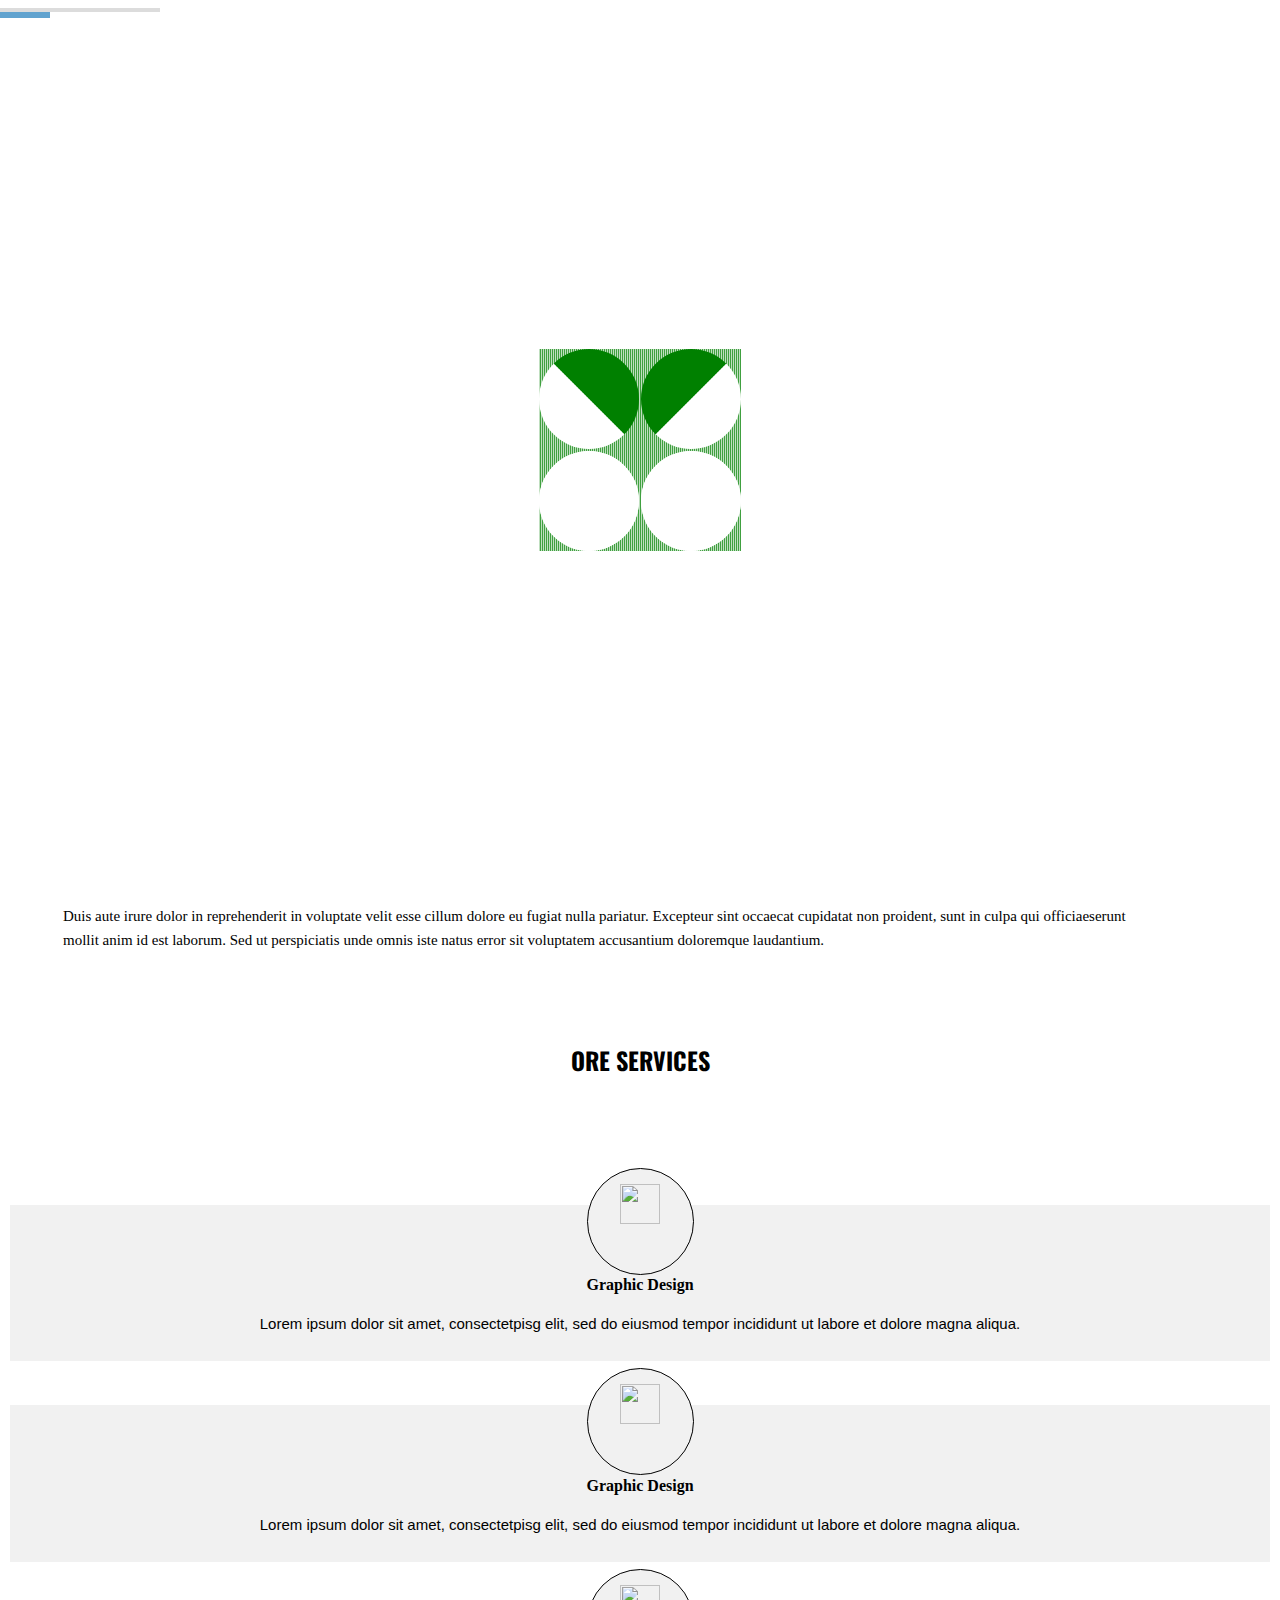
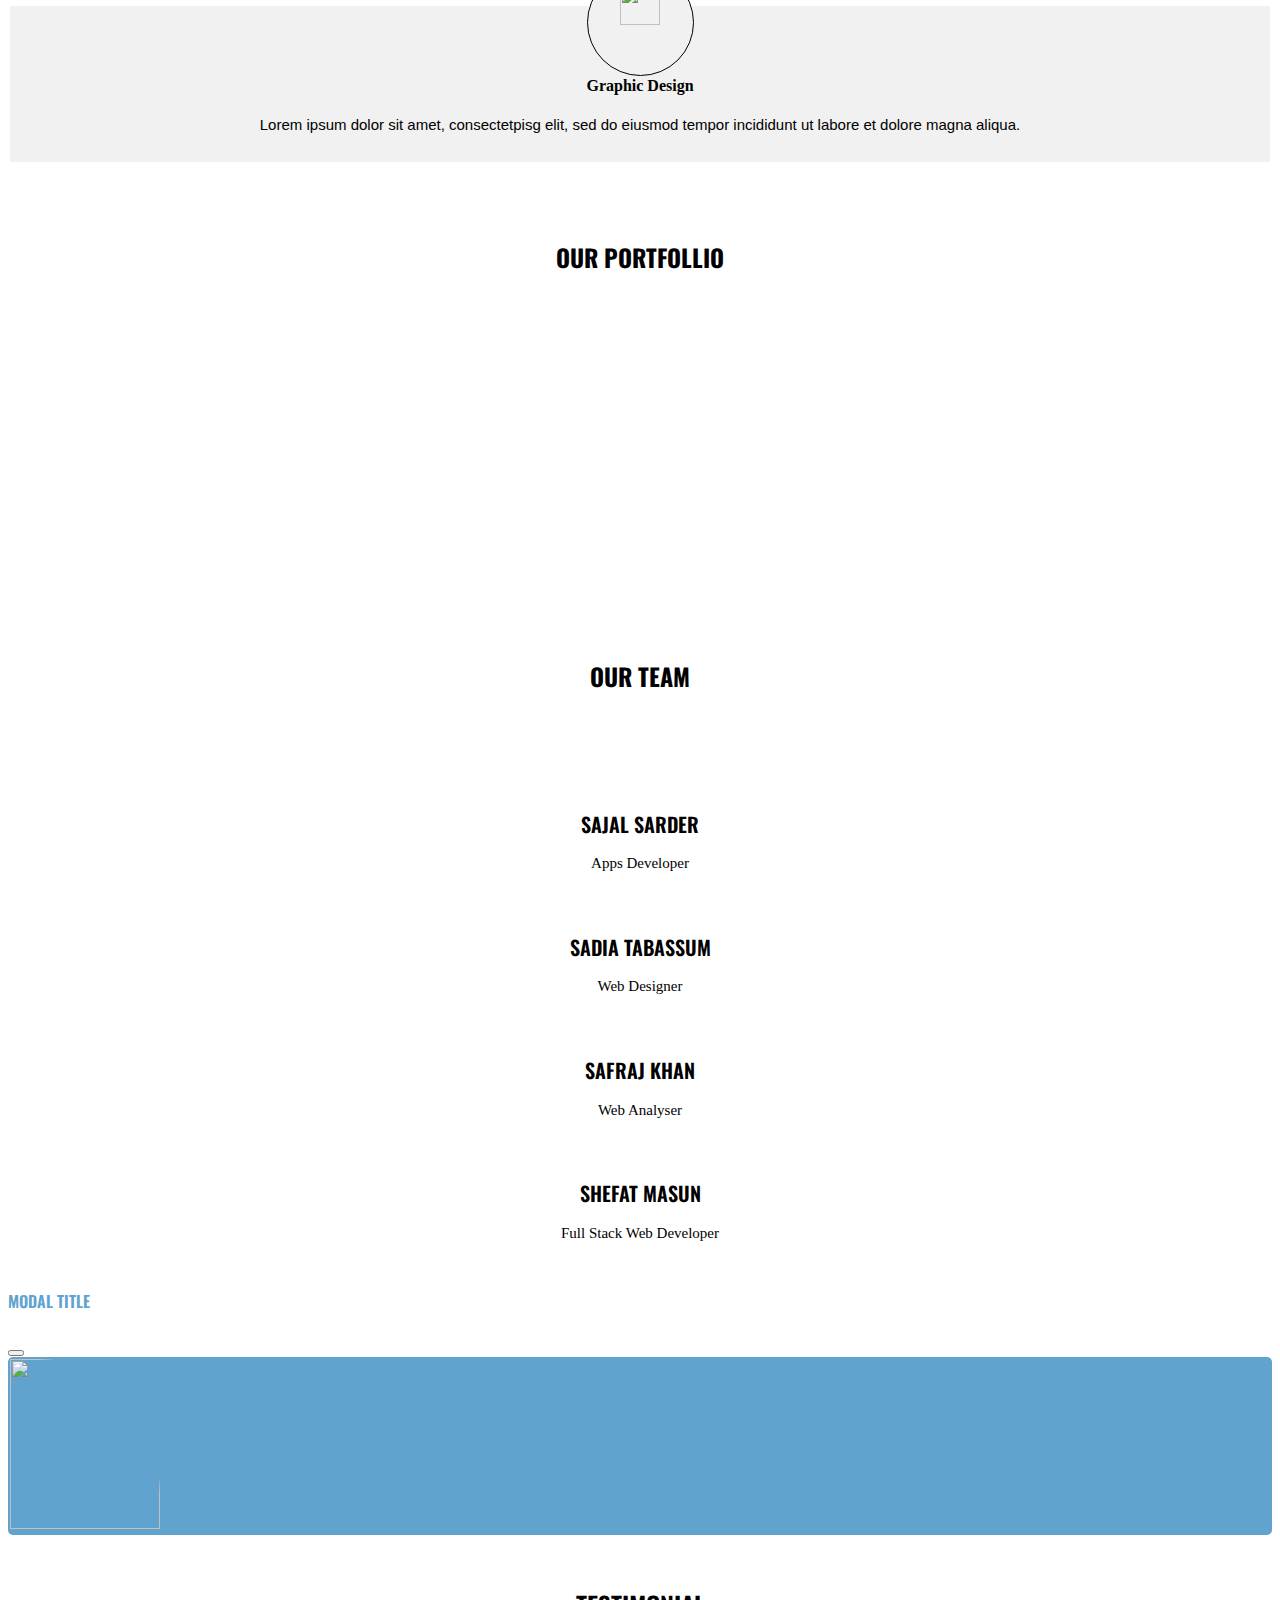
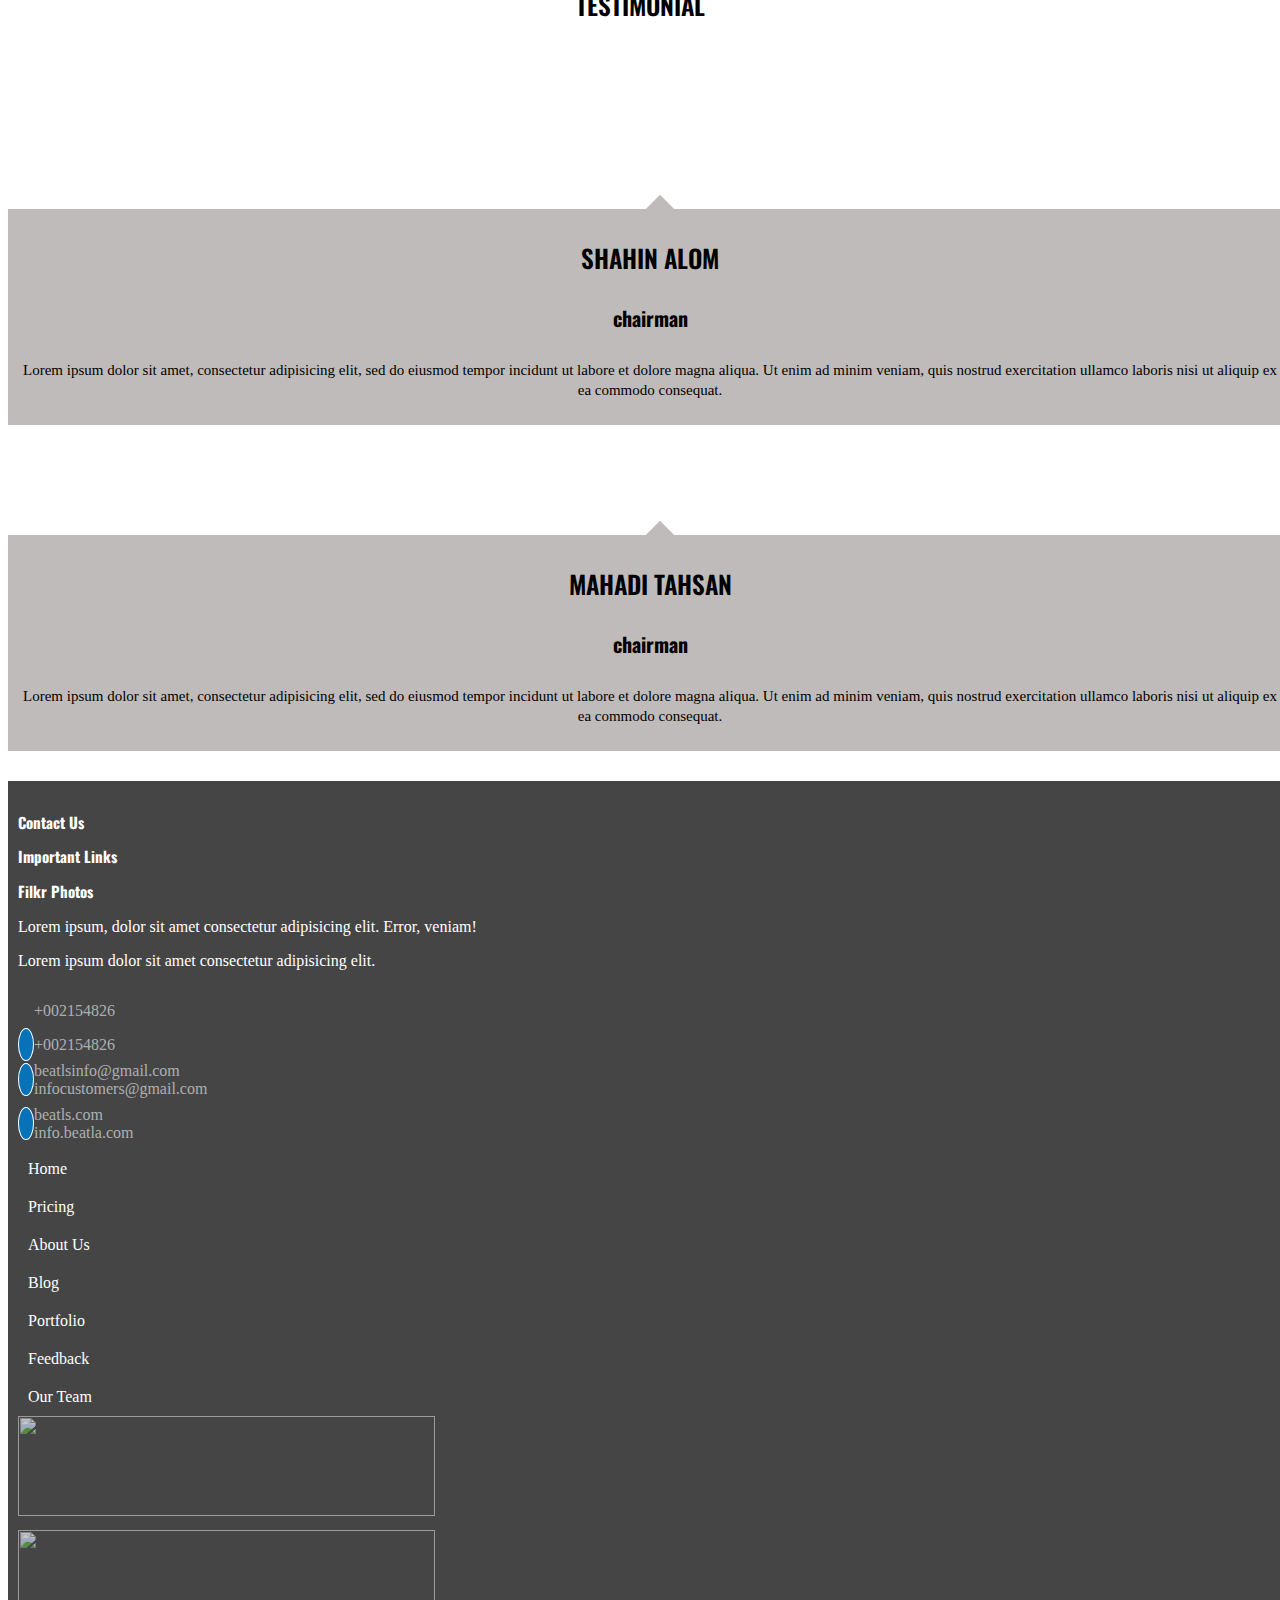
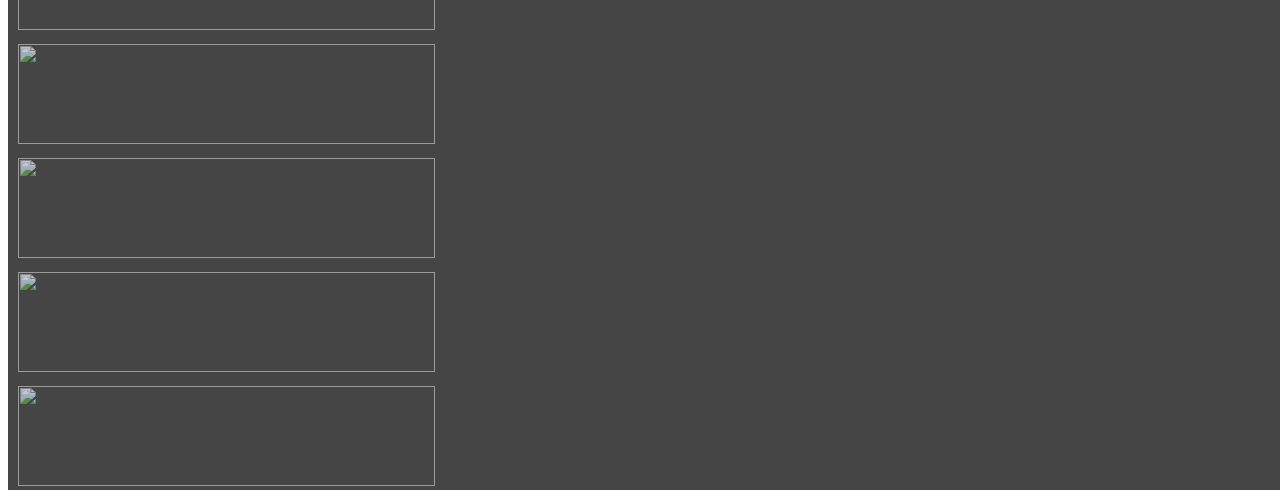
==== commit f9b8d0d5: "update some css" ====
--- a/index.html
+++ b/index.html
@@ -22,7 +22,14 @@
     <!-- plugins  -->
     <link rel="stylesheet" href="css/slick-theme.css">
     <link rel="stylesheet" href="css/slick.css">
+
+    <!-- magnific popup -->
     <link rel="stylesheet" href="css/magnific-popup.css">
+
+    <!-- owl carosel -->
+    <link rel="stylesheet" href="css/owl.carousel.min.css">
+    <link rel="stylesheet" href="css/owl.theme.default.min.css">
+    <link rel="stylesheet" href="css/animate.css">
 
     <!-- theme css -->
     <link rel="stylesheet" href="css/default.css">
@@ -54,7 +61,7 @@
                     <img class="logo" src="image/Beatles.png" alt="">
                </div>
                <div class="col-sm-12 col-md-10 col-lg-10" >
-                    <div class="nav_links">
+                    <!-- <div class="nav_links">
                         <ul class="d-flex">
                             <li><a href="#">Home</a></li>
                             <li><a href="#">About</a></li>
@@ -63,7 +70,46 @@
                             <li><a href="#">Testimonial</a></li>
                             <li><a href="#">Contact</a></li>
                         </ul>
-                    </div>
+                    </div> -->
+
+
+                    <nav class="navbar navbar-expand-lg navbar-light bg-light" style="text-align: right;">
+                        <div class="container-fluid" style="display: block;">
+                          <button class="navbar-toggler" type="button" data-bs-toggle="collapse" data-bs-target="#navbarSupportedContent" aria-controls="navbarSupportedContent" aria-expanded="false" aria-label="Toggle navigation">
+                            <span class="fas fa-align-right"></span>
+                          </button>
+
+                          <div class="collapse navbar-collapse" id="navbarSupportedContent">
+                            <ul class="navbar-nav me-auto mb-2 mb-lg-0">
+                              <li class="nav-item">
+                                <a class="nav-link active" aria-current="page" href="#"> <span class="hide-sm hide-xs"></span> Home</a>
+                              </li>
+
+                              <li class="nav-item">
+                                <a class="nav-link active" aria-current="page" href="#"> <span class="hide-sm hide-xs"></span> About us</a>
+                              </li>
+
+                              <li class="nav-item">
+                                <a class="nav-link active" aria-current="page" href="#"> <span class="hide-sm hide-xs"></span> Gallery</a>
+                              </li>
+
+                              <li class="nav-item">
+                                <a class="nav-link active" aria-current="page" href="#"> <span class="hide-sm hide-xs"></span> Portfolio</a>
+                              </li>
+
+                              <li class="nav-item">
+                                <a class="nav-link active" aria-current="page" href="#"> <span class="hide-sm hide-xs"></span> Testimonial</a>
+                              </li>
+
+                              <li class="nav-item">
+                                <a class="nav-link active" aria-current="page" href="#"> <span class="hide-sm hide-xs"></span> Contact</a>
+                              </li>
+                              
+                            </ul>
+                        
+                          </div>
+                        </div>
+                      </nav>
                </div>
            </div>
        </div>
@@ -114,7 +160,7 @@
    </div>
 
    <section id="aboutus">
-        <div class="container-fluid">
+        <div class="container">
             <div class="row">
                 <div class="col-sm-12 col-md-12">
                    <div class="common_heading">
@@ -122,13 +168,13 @@
                    </div>
                 </div>
             </div>
-            <div class="row">
-                <div class="sol-sm-6 col-md-6 col-lg-5">
+            <div class="d-md-flex align-items-center">
+                <div class="sol-sm-6 col-md-4 col-lg-5">
                     <div class="left-site align-self-sm-center justify-content-md-end">
                         <img class="left-image" src="image/about-us-left-image.png" alt="about us">
                     </div>
                 </div>
-                <div class="col-sm-12 col-md-6 col-lg-7" >
+                <div class="col-sm-6 col-md-6 col-lg-7" >
                     <div class="right-site">
                         <p >
                             Lorem ipsum dolor sit amet, consectetur adipisicing elit, sed do eiusmod tempor ididunt ut
@@ -229,7 +275,7 @@
         <div class="row">
             <div class="col-sm-6 col-md-6 col-lg-4">
 
-                <div class="image_body  col-sm-6 col-md-6 col-lg-4">
+                <div class="image_body col-sm-6 col-md-6 col-lg-4">
                     <div class="overlay">
                         <a class="test-popup-link" href="image/firstrow-up.png">
                             <img src="image/port-folio-hover-icon.png" alt="" />
@@ -316,42 +362,10 @@
 							<img class="hoverimage"  src="image/memberpic1.png" alt="">
                             <div class="overlay">
                                 <div>
-                                    <i class="fab fa-facebook-f">
-                                        <span class="d-flex align-items-center">
-                                            <i class="fab fa-facebook-f" style="border: none;"></i>
-                                            <div style="width: 100%;">
-                                                Md. Sajal Sardar
-                                                <a href="#">View profile</a>
-                                            </div>
-                                        </span>
-                                    </i>
-                                    <i class="fab fa-linkedin-in">
-                                        <span class="d-flex align-items-center">
-                                            <i class="fab fa-linkedin-in" style="border: none;"></i>
-                                            <div style="width: 100%;">
-                                                Md. Sajal Sardar
-                                                <a href="#">View profile</a>
-                                            </div>
-                                        </span>
-                                    </i>
-                                    <i class="fab fa-pinterest">
-                                        <span class="d-flex align-items-center">
-                                            <i class="fab fa-pinterest" style="border: none;"></i>
-                                            <div style="width: 100%;">
-                                                Md. Sajal Sardar
-                                                <a href="#">View profile</a>
-                                            </div>
-                                        </span>
-                                    </i>
-                                    <i class="fab fa-twitter">
-                                        <span class="d-flex align-items-center">
-                                            <i class="fab fa-twitter" style="border: none;"></i>
-                                            <div style="width: 100%;">
-                                                Md. Sajal Sardar
-                                                <a href="#">View profile</a>
-                                            </div>
-                                        </span>
-                                    </i>
+                                    <i class="fab fa-facebook-f"></i>
+                                    <i class="fab fa-linkedin-in"></i>
+                                    <i class="fab fa-pinterest"></i>
+                                    <i class="fab fa-twitter"></i>
                                 </div>
                             </div>
 
@@ -380,42 +394,10 @@
 							<img class="hoverimage"  src="image/memberpic2.png" alt="">
                             <div class="overlay">
                                 <div>
-                                    <i class="fab fa-facebook-f">
-                                        <span class="d-flex align-items-center">
-                                            <i class="fab fa-facebook-f" style="border: none;"></i>
-                                            <div style="width: 100%;">
-                                                Mrs. Sadia Tabassum
-                                                <a href="#">View profile</a>
-                                            </div>
-                                        </span>
-                                    </i>
-                                    <i class="fab fa-linkedin-in">
-                                        <span class="d-flex align-items-center">
-                                            <i class="fab fa-linkedin-in" style="border: none;"></i>
-                                            <div style="width: 100%;">
-                                                Mrs. Sadia Tabassum
-                                                <a href="#">View profile</a>
-                                            </div>
-                                        </span>
-                                    </i>
-                                    <i class="fab fa-pinterest">
-                                        <span class="d-flex align-items-center">
-                                            <i class="fab fa-pinterest" style="border: none;"></i>
-                                            <div style="width: 100%;">
-                                                Mrs. Sadia Tabassum
-                                                <a href="#">View profile</a>
-                                            </div>
-                                        </span>
-                                    </i>
-                                    <i class="fab fa-twitter">
-                                        <span class="d-flex align-items-center">
-                                            <i class="fab fa-twitter" style="border: none;"></i>
-                                            <div style="width: 100%;">
-                                                Mrs. Sadia Tabassum 
-                                                <a href="#">View profile</a>
-                                            </div>
-                                        </span>
-                                    </i>
+                                    <i class="fab fa-facebook-f"></i>
+                                    <i class="fab fa-linkedin-in"></i>
+                                    <i class="fab fa-pinterest"></i>
+                                    <i class="fab fa-twitter"></i>
                                 </div>
                             </div>
                         </div>
@@ -442,42 +424,10 @@
 							<img class="hoverimage"  src="image/memberpic3.png" alt="">
                             <div class="overlay">
                                 <div>
-                                    <i class="fab fa-facebook-f">
-                                        <span class="d-flex align-items-center">
-                                            <i class="fab fa-facebook-f" style="border: none;"></i>
-                                            <div style="width: 100%;">
-                                                Md. Safraj Khan
-                                                <a href="#">View profile</a>
-                                            </div>
-                                        </span>
-                                    </i>
-                                    <i class="fab fa-linkedin-in">
-                                        <span class="d-flex align-items-center">
-                                            <i class="fab fa-linkedin-in" style="border: none;"></i>
-                                            <div style="width: 100%;">
-                                                Md. Safraj Khan
-                                                <a href="#">View profile</a>
-                                            </div>
-                                        </span>
-                                    </i>
-                                    <i class="fab fa-pinterest">
-                                        <span class="d-flex align-items-center">
-                                            <i class="fab fa-pinterest" style="border: none;"></i>
-                                            <div style="width: 100%;">
-                                                Md. Safraj Khan
-                                                <a href="#">View profile</a>
-                                            </div>
-                                        </span>
-                                    </i>
-                                    <i class="fab fa-twitter">
-                                        <span class="d-flex align-items-center">
-                                            <i class="fab fa-twitter" style="border: none;"></i>
-                                            <div style="width: 100%;">
-                                                Md. Safraj Khan
-                                                <a href="#">View profile</a>
-                                            </div>
-                                        </span>
-                                    </i>
+                                    <i class="fab fa-facebook-f"></i>
+                                    <i class="fab fa-linkedin-in"></i>
+                                    <i class="fab fa-pinterest"></i>
+                                    <i class="fab fa-twitter"></i>
                                 </div>
                             </div>
                         </div>
@@ -504,42 +454,10 @@
 							<img  class="hoverimage"  src="image/memberpic4.png" alt="">
                             <div class="overlay">
                                 <div>
-                                    <i class="fab fa-facebook-f">
-                                        <span class="d-flex align-items-center">
-                                            <i class="fab fa-facebook-f" style="border: none;"></i>
-                                            <div style="width: 100%;">
-                                                Md. Shefat Masum
-                                                <a href="#">View profile</a>
-                                            </div>
-                                        </span>
-                                    </i>
-                                    <i class="fab fa-linkedin-in">
-                                        <span class="d-flex align-items-center">
-                                            <i class="fab fa-linkedin-in" style="border: none;"></i>
-                                            <div style="width: 100%;">
-                                                Md. Shefat Masum
-                                                <a href="#">View profile</a>
-                                            </div>
-                                        </span>
-                                    </i>
-                                    <i class="fab fa-pinterest">
-                                        <span class="d-flex align-items-center">
-                                            <i class="fab fa-pinterest" style="border: none;"></i>
-                                            <div style="width: 100%;">
-                                                Md. Shefat Masum
-                                                <a href="#">View profile</a>
-                                            </div>
-                                        </span>
-                                    </i>
-                                    <i class="fab fa-twitter">
-                                        <span class="d-flex align-items-center">
-                                            <i class="fab fa-twitter" style="border: none;"></i>
-                                            <div style="width: 100%;">
-                                                Md. Shefat Masun
-                                                <a href="#">View profile</a>
-                                            </div>
-                                        </span>
-                                    </i>
+                                    <i class="fab fa-facebook-f"></i>
+                                    <i class="fab fa-linkedin-in"></i>
+                                    <i class="fab fa-pinterest"></i>
+                                    <i class="fab fa-twitter"></i>
                                 </div>
                             </div>
                         </div>
@@ -600,7 +518,7 @@
   
     </div>
 
-	<section id="testimonial">
+	<section id="testimonial" >
 		<div class="container">
 		<div class="common_heading">
 			<h2>testimonial</h2>
@@ -609,9 +527,9 @@
 			
 					
                 <div class="col-sm-12 col-md-6">
-                    <div class="left-body">
+                    <div class="left-body textimonial-body">
                         <div class="top"> 
-                            <img src="image/testimonialleft.png" alt="" />
+                            <img class="owl-carousel owl-lazy" data-src="image/testimonialleft.png" src="image/testimonialleft.png" alt="" />
                         </div>
                         
                         <div class="bottom">
@@ -630,9 +548,9 @@
                     </div>
                 </div>
                 <div class="col-sm-12 col-md-6">
-                    <div class="right-body">
+                    <div class="right-body textimonial-body">
                         <div class="top"> 
-                            <img src="image/testimonialright.png" alt="" />
+                            <img class="owl-carousel owl-lazy" data-src="image/testimonialright.png" src="image/testimonialright.png" alt="" />
                         </div>
                         <div class="bottom">
                             <div class="rectangle">.</div>
@@ -733,12 +651,23 @@
     <script src="js/jquery-3.6.0.min.js"></script>
     <!-- <script src="https://code.jquery.com/jquery-3.2.1.slim.min.js" integrity="sha384-KJ3o2DKtIkvYIK3UENzmM7KCkRr/rE9/Qpg6aAZGJwFDMVNA/GpGFF93hXpG5KkN" crossorigin="anonymous"></script> -->
 
-      <!-- plugin script -->
+    <!-- plugin script -->
+    <script src="js/filtarizer.min.js"></script>
     <script src="bootstrap-5.1.0-dist/js/bootstrap.min.js"></script>
     <script src="bootstrap-5.1.0-dist/js/bootstrap.min.js.map"></script>
     <script src="js/slick.min.js"></script>
     <script src="js/jquery.magnific-popup.min.js"></script>
 
+        <!-- owl carosel  -->
+    <script src="js/owl.carousel.min.js"></script>
+
+        <!-- wow js -->
+    <script src="js/wow-min.js"></script>
+
+        <!-- slick slider  -->
+    <script src="js/slick.min.js"></script>
+
+
     <!-- theme srcipt -->
     <script src="js/script.js"></script>
 </body>
--- a/css/my-style.css
+++ b/css/my-style.css
@@ -144,40 +144,48 @@
     height: 25px;
     margin: 10px;
 }
-#nav .nav_links{
+/* #nav .nav_links{
 	width: 100%;
     height: 100%;
     display: flex;
     justify-content: center;
     align-items: center;
-}
-#nav .nav_links ul {
+} */
+#nav ul {
     margin: 0;
-}
-#nav .container .nav_links ul li{
-    display: inline;
-    list-style-type: none;
-
-}
-#nav .container .nav_links ul li a{
+    display: flex;
+
+}
+#nav ul li{
     text-decoration: none;
     color:black;
-	font-size: 10px;
-    padding: 10px 18px;
+	font-size: 15px;
+    margin: 0 10px;
     transition: all linear 0.5s;
-    font-weight: 700;
     text-transform:uppercase ;
-
-
-    
-}
-#nav .container .nav_links ul li a:hover{
-    color: aqua;
-    background-color: #0872B9;
+    position: relative;
+    overflow: hidden;
+    transition: all linear;
+}
+
+#nav li:hover{
     text-decoration: none;
     color: white;
     
 }
+#nav li:hover span {
+    left: 0;
+}
+#nav li span {
+    position: absolute;
+    left: -100%;
+    bottom: 0;
+    width: 100%;
+    height: 2px;
+    background: linear-gradient(90deg, transparent, #0872B9);
+    transition: all linear .5s;
+}
+
 
 
 
@@ -278,6 +286,7 @@
 }
 #aboutus .container .left-image{
     transition: all linear 0.3s;
+    width: 100%;
     
  }
  #aboutus .left-image:hover{
@@ -298,6 +307,8 @@
     line-height: 24px;
 }
 
+
+
 /* service start */
 #service{
     padding-bottom: 30px;
@@ -306,21 +317,10 @@
     margin-bottom: 30px;
     text-align: center;
 }
-
-/* #service .service_body{
-    //border: 1px solid black;
-
-
-} */
-#service .service_body .bottom:hover{
-    box-shadow: 0px 0px 10px rgba(0, 0, 0, .5);
-	transition: .3s;
-}
-#service .service_body:hover{
+#service .service_body {
     cursor: pointer;
-}
-
-
+   
+}
 #service .container .service_body .top{
     position: relative;
     height: 40px;
@@ -338,12 +338,13 @@
     transform: translate(-50%);
     padding: 15px;
     background-color: #f1f1f1;
+    transition: all linear .5s;
 }
 #service .service_body .top .icon{
     height: 83px;
     width: 83px;
     border-radius: 50%;
-    border: 4px solid rgb(255, 255, 255);
+    border: 5px solid rgb(255, 255, 255);
     text-align: center;
     position: absolute;
     left: 50%;
@@ -351,9 +352,18 @@
     background-color: #f1f1f1;
 
 }
-
-#service .service-body:hover{
-    background-color: #1997eb;
+#service .service_body:hover .top .top-top {
+    background-color: #4ea0d6be;
+    border: 1px solid #4ea0d6be;
+}
+#service .service_body:hover .bottom{
+    /* border: 2px solid #0872B9; */
+    box-shadow: 0px 0px 5px #0872B9;
+	transition: .3s;
+}
+
+#service .service_body .bottom:hover h4{
+    color: #0872B9;
 }
 
 #service .service_body .top .icon div{
@@ -361,7 +371,7 @@
     width: 80px;
     border: 1px solid black;
 }
-#service .service-body .top .icon img{
+#service .service_body .top .icon img{
     height: 40px; 
     width: 40px;
 }
@@ -371,9 +381,12 @@
     padding: 14px;
     padding-top: 50px;
     transition: all linear .3s;
+    border: 2px solid white;
 }
 #service .container .bottom h4{
     font-family: 'Times New Roman', Times, serif;
+    transition: all linear .5s;
+    font-weight: 600;
 }
 #service .container .bottom p{
     font-family: sans-serif;
@@ -487,11 +500,7 @@
 	
 }
 
-#team .top:hover .overlay{
-	opacity: 1;
-	right: -78%;
-    
-}
+
 
 #team .overlay div {
     display: flex;
@@ -499,7 +508,7 @@
     justify-content: space-evenly;
     align-items: center;
     align-content: center;
-    width: 50px;
+    width: 20%;
     height: 100%;
 }
 #team .overlay i {
@@ -534,6 +543,23 @@
   transition: .5s linear;
   
 }
+#team .top:hover .overlay{
+	opacity: 1;
+	right: -80%;
+    
+}
+#team .overlay i:first-child {
+    border-top-left-radius: 50%;
+    border-top-right-radius: 50%;
+}
+
+#team .overlay i:last-child {
+    border-bottom-left-radius: 50%;
+    border-bottom-right-radius: 50%;
+}
+
+
+
 #team .overlay i span p {
     line-height: normal;
     margin-bottom: 0;
@@ -547,11 +573,11 @@
     border: 1px solid #0872B9;
     transition: .3s ;
 }
-#team .overlay i:hover span {
+/* #team .overlay i:hover span {
     opacity: 1;
     left: -100%;
     transition: .5s linear;
-}
+} */
 
 
 
@@ -574,6 +600,7 @@
 }
 #testimonial .top img{
 	background-color: rgba(0,0,0, .1);
+    padding: 5px;
 	border-radius: 50%;
 	position: absolute;
 	left:50%;
@@ -582,6 +609,7 @@
 	width: 80px;
 	height: 80px;
     margin-bottom: 40px;
+    transition: all linear .5s;
 }
 #testimonial .bottom{
 	width: 100%;
@@ -596,6 +624,8 @@
 	font-size:25px;
     text-transform: uppercase;
     font-family: 'oswald';
+    font-weight: 600;
+    transition: all linear .5s;
 
 }
 #testimonial h4{
@@ -618,12 +648,26 @@
     transform: translate(-50%);
     z-index: -1;
     transform: rotate(45deg);
+    transition: all linear .5s;
     
 }
 #testimonial .starMark {
     color: #0872B9;
     font-size:px;
 }
+#testimonial .bottom:hover h2 {
+    color: #0872B9;
+}
+#testimonial .bottom:hover .rectangle {
+    transform: rotate(315deg);
+}
+#testimonial .textimonial-body:hover .top img {
+    border: 1px solid #0872B9;
+    
+}
+
+
+
 
 
 #footer {
--- a/css/responsive.css
+++ b/css/responsive.css
@@ -73,8 +73,10 @@
     margin-bottom: 0;
   }
 
-
-   #service .container .service_body .top .top-top {
+  #service .service_body {
+    margin: 5px 0;
+  }
+  #service .container .service_body .top .top-top {
     height: 65px;
     width: 65px;
   } 
@@ -93,6 +95,9 @@
     padding-bottom: 0;
   }
 
+  #team .overlay div {
+    width: 20%;
+  }
   #testimonial .top img {
     position: absolute;
  
@@ -102,6 +107,9 @@
     margin-bottom: 20px;
   }
 
+  .hide-xs {
+    display: none;
+  }
 }
 
 /* small device */
@@ -131,12 +139,26 @@
   #aboutus {
     padding: 0;
   }
+
+  #team .overlay div {
+    width: 20%;
+  }
+  #service .service_body {
+    margin: 5px 0;
+  }
+
+
+  #testimonial .bottom{
+    margin-bottom: 20px;
+  }
 }
 
 
 /* // Small devices (landscape phones, 576px and up) */
 @media (min-width: 570px) { 
-  
+  #aboutus .container .left-image {
+    width: 80%;
+  }
 }
 
 /* // Medium devices (tablets, 768px and up) */
--- a/css/plugin-custome-style.css
+++ b/css/plugin-custome-style.css
@@ -53,15 +53,10 @@
 .modalDiscription .name {
 	font-family: 'oswald';
 	color: #000000;
-	font-weight: 600;
 	letter-spacing: 1px;
-	text-align: left;
-	text-transform: uppercase;
-	position: relative;
-	display: flex;
-	align-items: center;
+	text-align: right;
 }
-.modalDiscription .name p {
+/* .modalDiscription .name p {
 	position: absolute;
 	top: 0;
 	left: 10px;
@@ -72,15 +67,15 @@
 	border-right: 1px solid #61a3cf;
 	border-radius: 10px;
 	text-align: center;
-}
+} */
 
 .modalDiscription .post {
 	text-align: right;
+	font-size: 10px;
+	font-family: serif;
 	position: absolute;
-	top: 25%;
-	right: 0;
-	font-family: serif;
-	padding: 5px;
+	top: 20%;
+	right: 5px;
 
 }
 .modalDiscription .discription {
@@ -88,4 +83,5 @@
 	width: 100%;
 	font-size: 15px;
 	font-family: serif;
+	line-height: normal;
 }
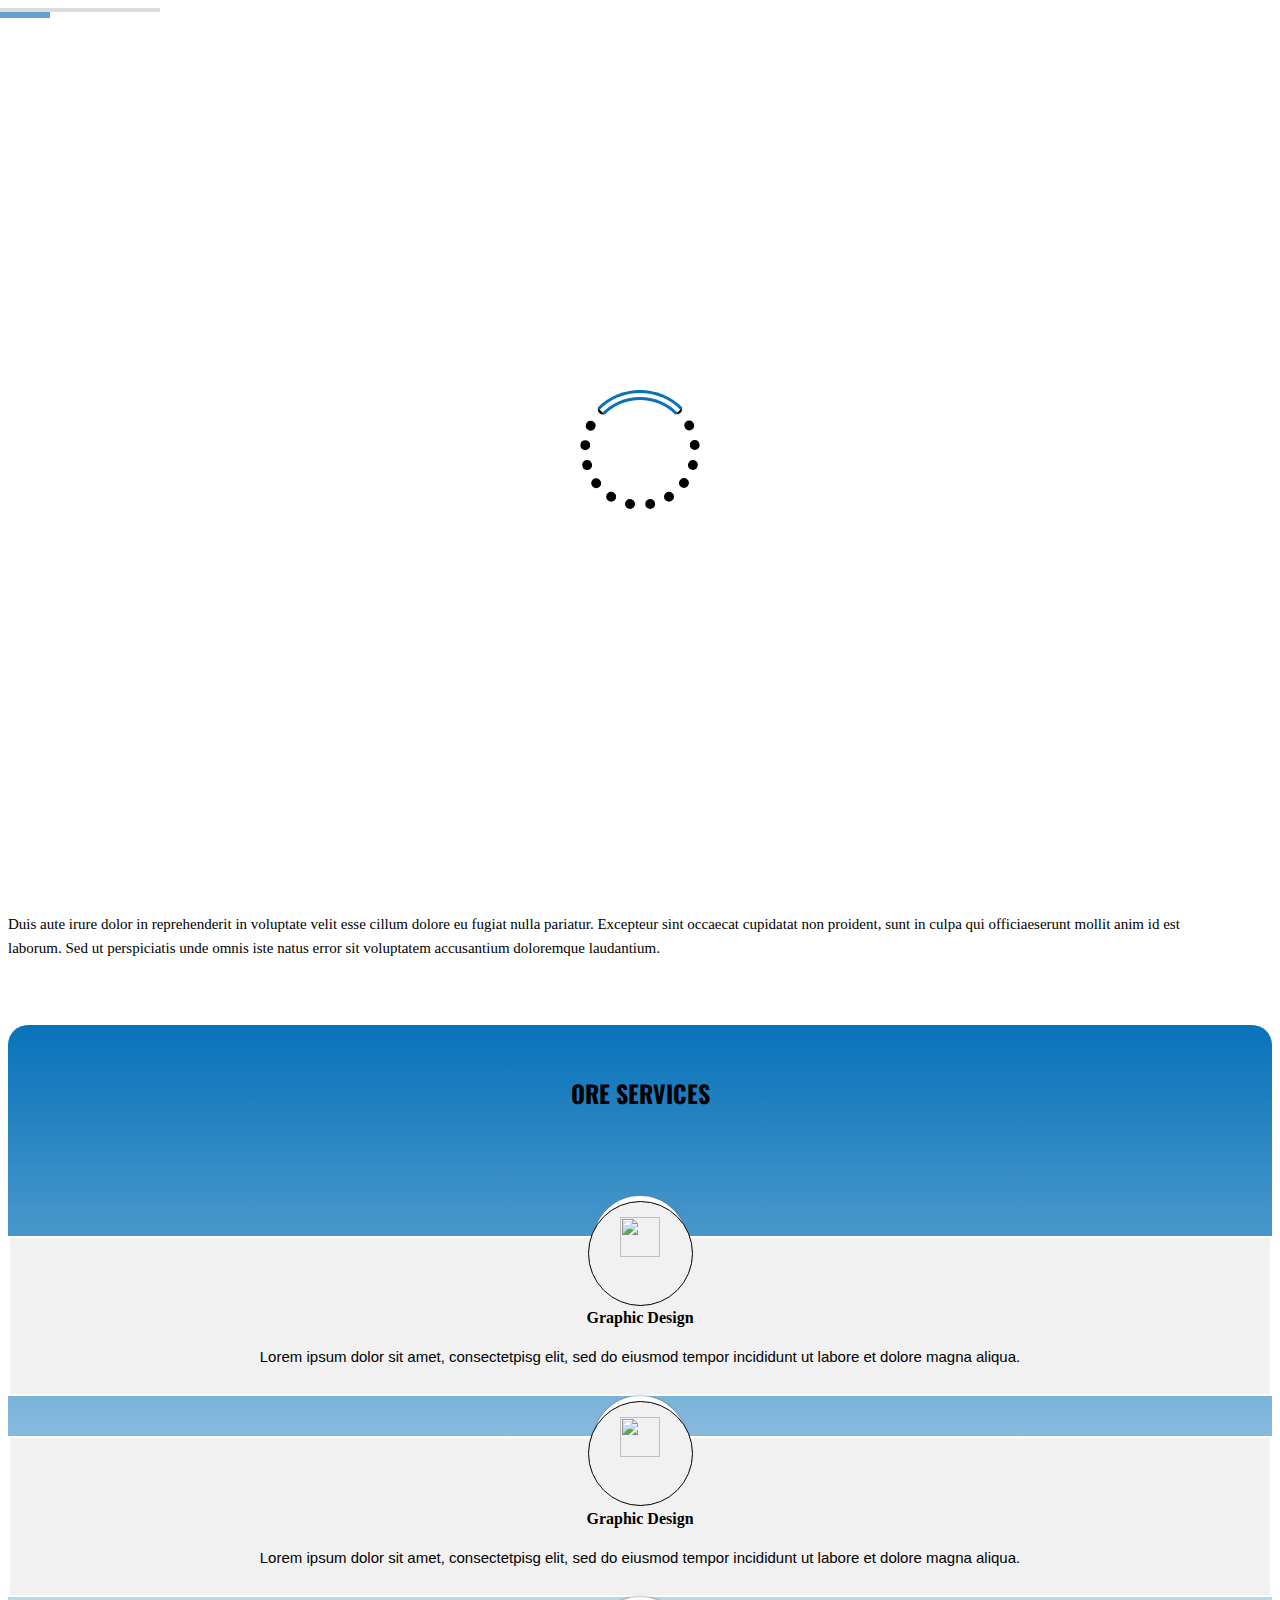
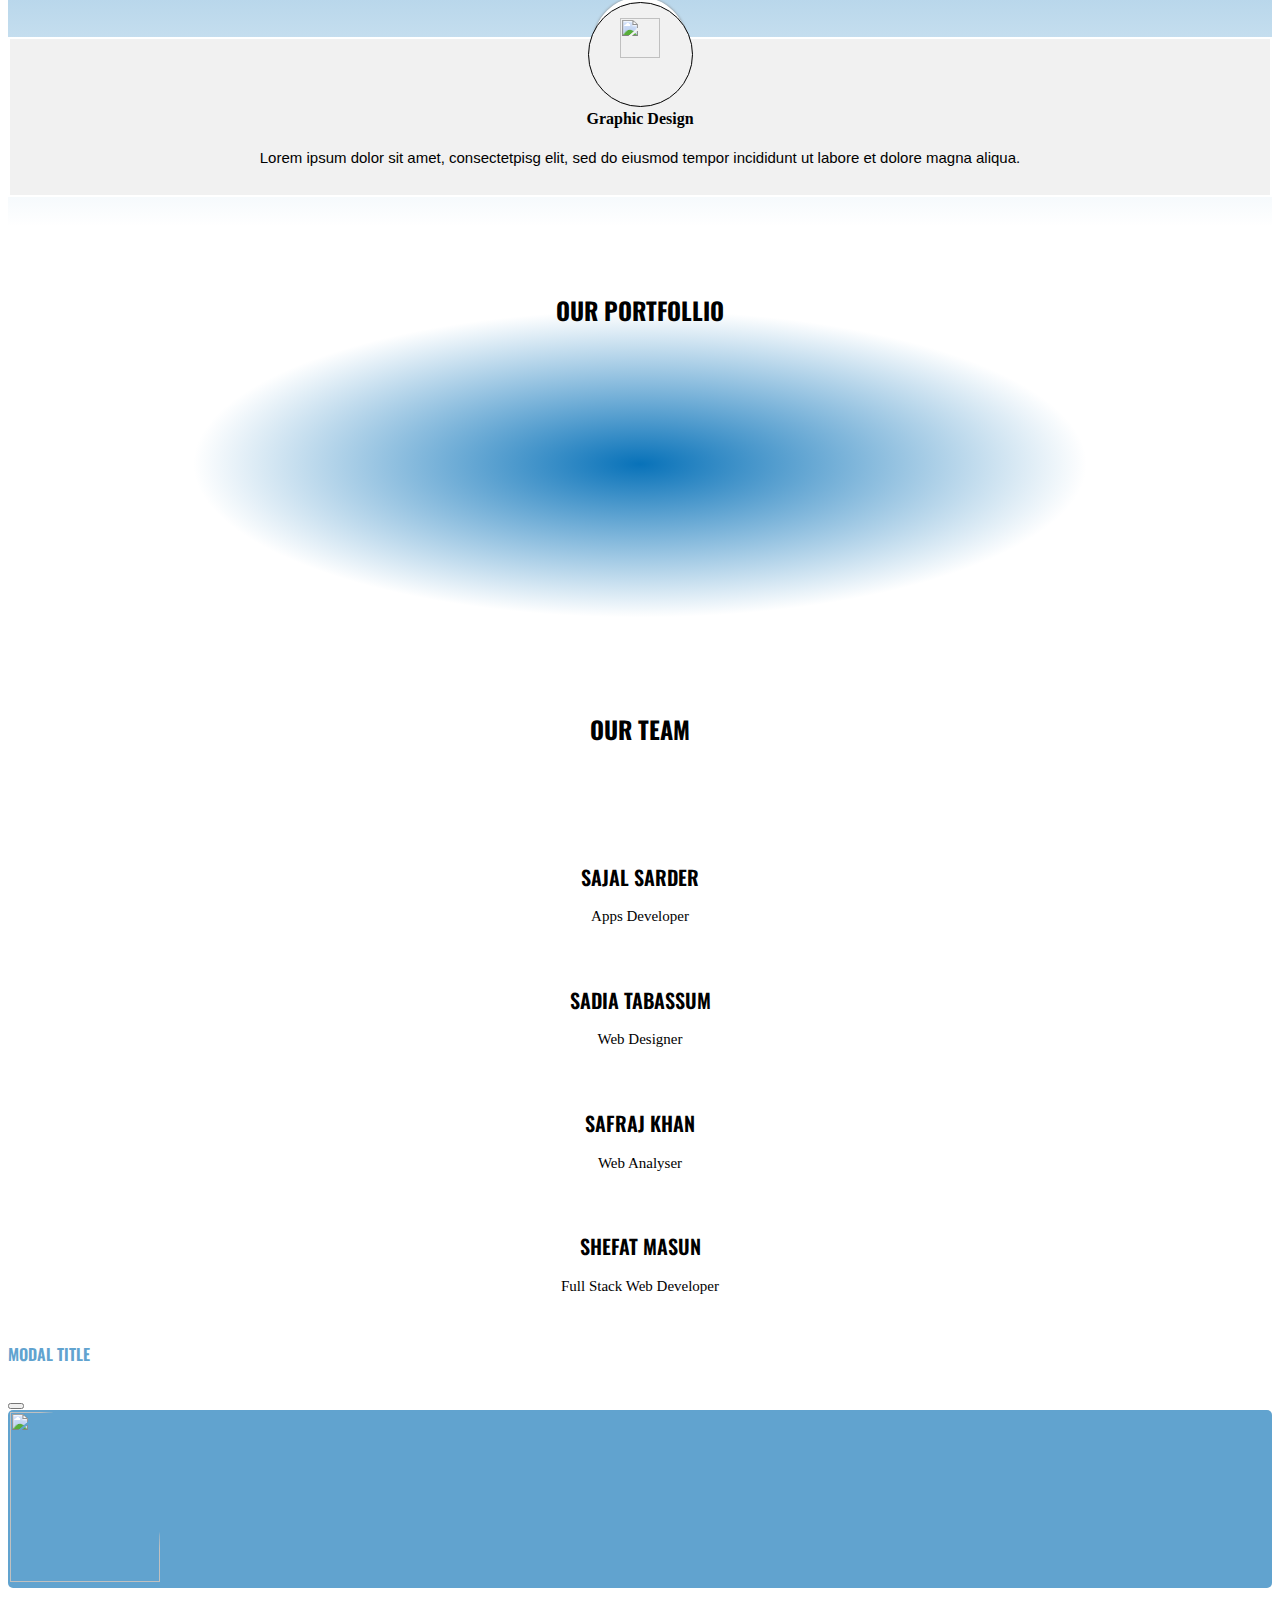
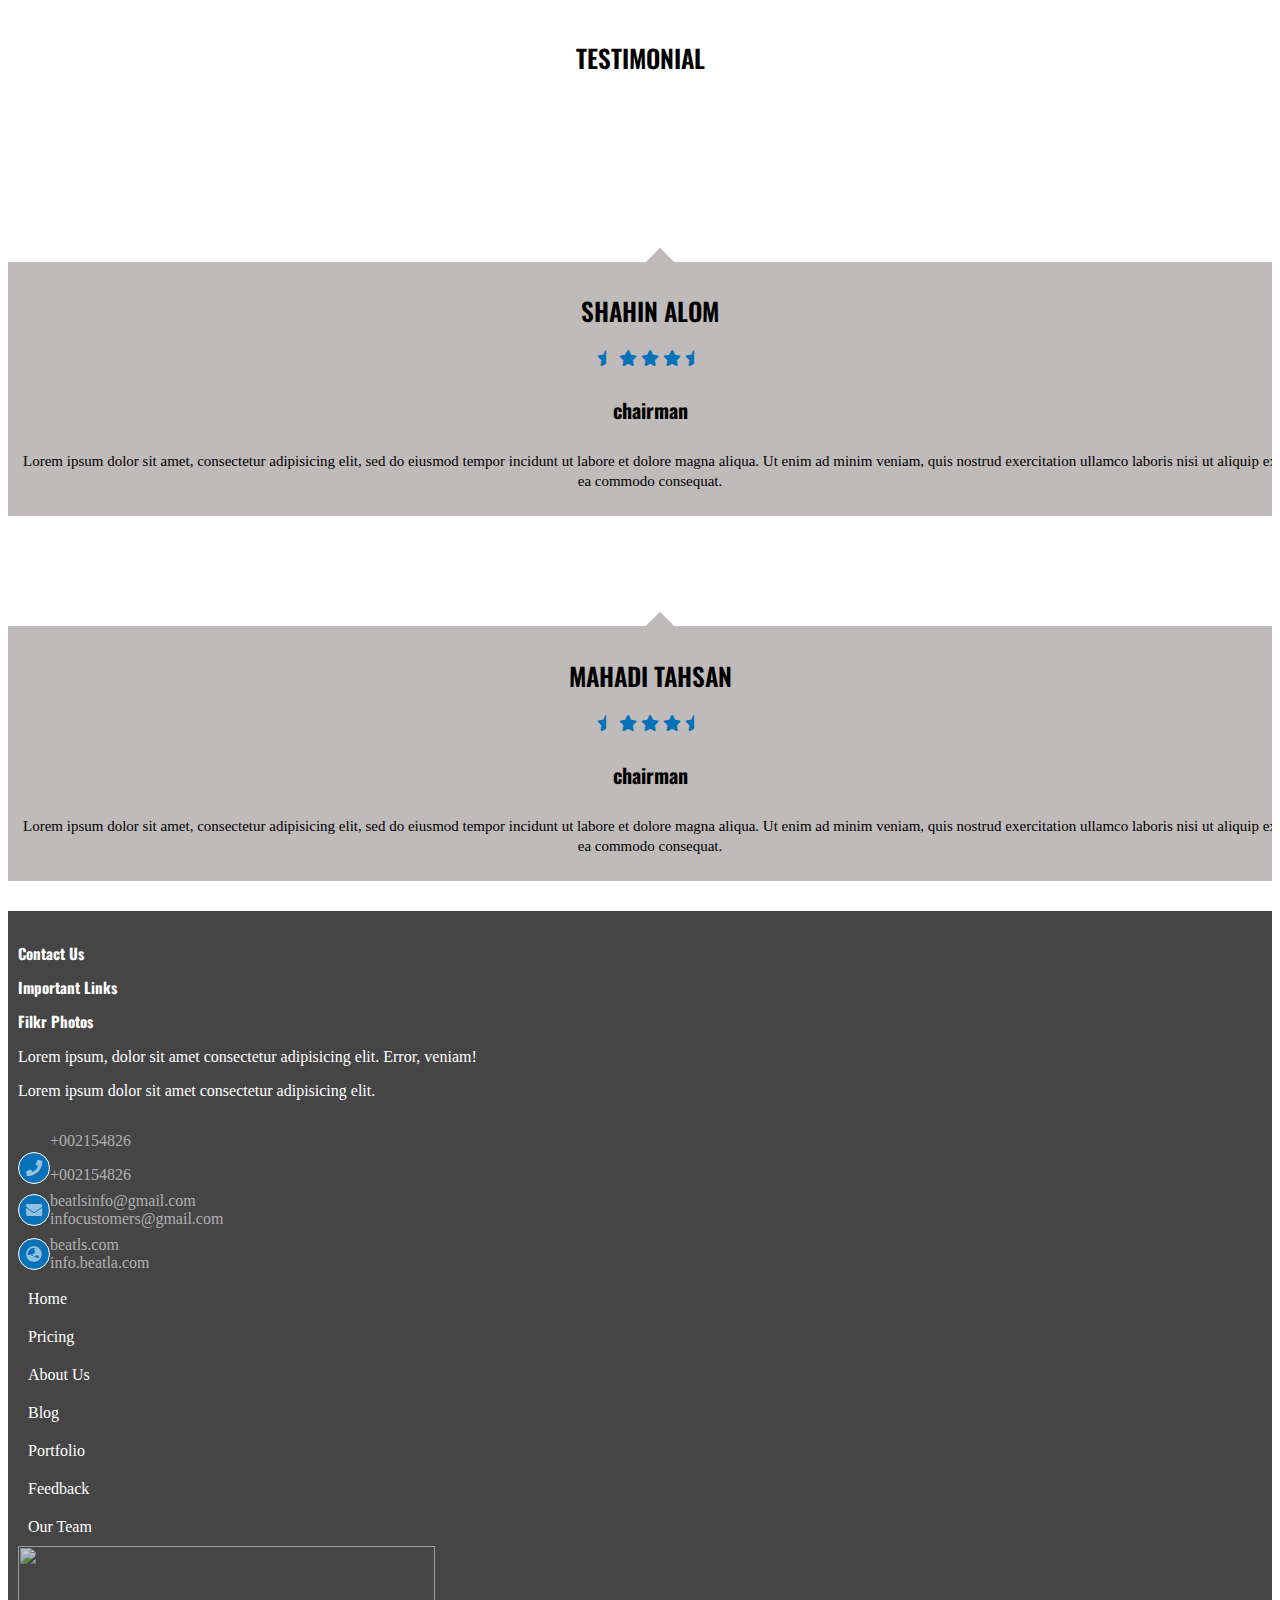
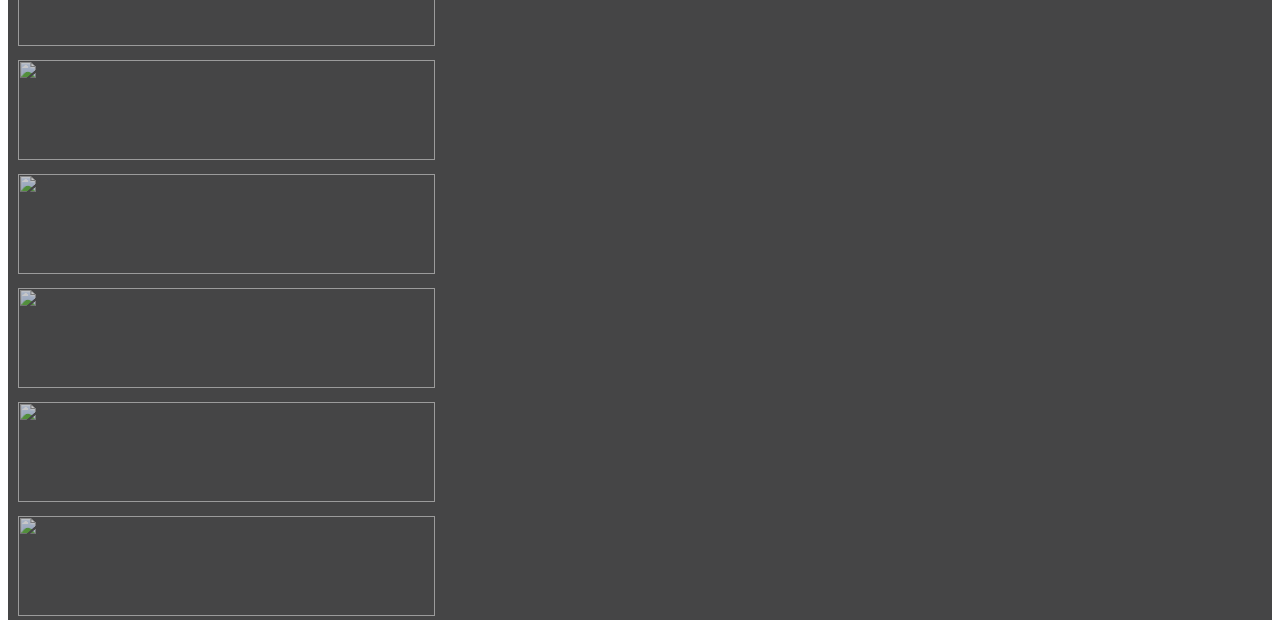
==== commit f06b1b39: "update" ====
--- a/index.html
+++ b/index.html
@@ -15,8 +15,9 @@
 
     <!-- bootstrap -->
     <link rel="stylesheet" type="text/css" href="bootstrap-5.1.0-dist/css/bootstrap.min.css">
-
-
+    <link rel="stylesheet" href="https://unpkg.com/@bootstrapstudio/bootstrap-better-nav/dist/bootstrap-better-nav.min.css">
+
+    <link rel="stylesheet" href="fontawesome-free-5.15.3-web/css/all.min.css">
     <!-- <link href="https://cdn.jsdelivr.net/npm/bootstrap@5.1.0/dist/css/bootstrap.min.css" rel="stylesheet" integrity="sha384-KyZXEAg3QhqLMpG8r+8fhAXLRk2vvoC2f3B09zVXn8CA5QIVfZOJ3BCsw2P0p/We" crossorigin="anonymous"> -->
     
     <!-- plugins  -->
@@ -60,7 +61,7 @@
                <div class="col-sm-12 col-md-2 col-lg-2 d-flex justify-content-center">
                     <img class="logo" src="image/Beatles.png" alt="">
                </div>
-               <div class="col-sm-12 col-md-10 col-lg-10" >
+               <div class="col-sm-12 col-md-10 col-lg-10 d-flex justify-content-end"  >
                     <!-- <div class="nav_links">
                         <ul class="d-flex">
                             <li><a href="#">Home</a></li>
@@ -80,29 +81,29 @@
                           </button>
 
                           <div class="collapse navbar-collapse" id="navbarSupportedContent">
-                            <ul class="navbar-nav me-auto mb-2 mb-lg-0">
+                            <ul class="navbar-nav mb-lg-0">
                               <li class="nav-item">
-                                <a class="nav-link active" aria-current="page" href="#"> <span class="hide-sm hide-xs"></span> Home</a>
+                                <a class="nav-link" aria-current="page" href="#"> <span class="hide-sm hide-xs"></span> <span class="hoverLeft hide-sm hide-xs"></span> Home</a>
                               </li>
 
                               <li class="nav-item">
-                                <a class="nav-link active" aria-current="page" href="#"> <span class="hide-sm hide-xs"></span> About us</a>
+                                <a class="nav-link" aria-current="page" href="#"> <span class="hide-sm hide-xs"></span> <span class="hoverLeft hide-sm hide-xs"></span> About us</a>
                               </li>
 
                               <li class="nav-item">
-                                <a class="nav-link active" aria-current="page" href="#"> <span class="hide-sm hide-xs"></span> Gallery</a>
+                                <a class="nav-link" aria-current="page" href="#"> <span class="hide-sm hide-xs"></span> <span class="hoverLeft hide-sm hide-xs"></span> Gallery</a>
                               </li>
 
                               <li class="nav-item">
-                                <a class="nav-link active" aria-current="page" href="#"> <span class="hide-sm hide-xs"></span> Portfolio</a>
+                                <a class="nav-link" aria-current="page" href="#"> <span class="hide-sm hide-xs"></span> <span class="hoverLeft hide-sm hide-xs"></span> Portfolio</a>
                               </li>
 
                               <li class="nav-item">
-                                <a class="nav-link active" aria-current="page" href="#"> <span class="hide-sm hide-xs"></span> Testimonial</a>
+                                <a class="nav-link" aria-current="page" href="#"> <span class="hide-sm hide-xs"></span> <span class="hoverLeft hide-sm hide-xs"></span> Testimonial</a>
                               </li>
 
                               <li class="nav-item">
-                                <a class="nav-link active" aria-current="page" href="#"> <span class="hide-sm hide-xs"></span> Contact</a>
+                                <a class="nav-link" aria-current="page" href="#"> <span class="hide-sm hide-xs"></span> <span class="hoverLeft hide-sm hide-xs"></span> Contact</a>
                               </li>
                               
                             </ul>
@@ -171,7 +172,7 @@
             <div class="d-md-flex align-items-center">
                 <div class="sol-sm-6 col-md-4 col-lg-5">
                     <div class="left-site align-self-sm-center justify-content-md-end">
-                        <img class="left-image" src="image/about-us-left-image.png" alt="about us">
+                        <img class="left-image img-thumbnail" src="image/about-us-left-image.png" alt="about us">
                     </div>
                 </div>
                 <div class="col-sm-6 col-md-6 col-lg-7" >
@@ -281,7 +282,7 @@
                             <img src="image/port-folio-hover-icon.png" alt="" />
                         </a>
                     </div>
-                    <img src="image/firstrow-up.png" href="image/firstrow-up.png" alt="">
+                    <img class="img-thumbnail" src="image/firstrow-up.png" href="image/firstrow-up.png" alt="">
                 </div>
 
                 <div class="image_body  col-sm-6 col-md-6 col-lg-4">
@@ -291,7 +292,7 @@
                         </a>
                        
                     </div>
-                    <img src="image/firstrow-bottom.png" href="image/firstrow-bottom.png" alt="">
+                    <img class="img-thumbnail" src="image/firstrow-bottom.png" href="image/firstrow-bottom.png" alt="">
                 </div>
             </div>
 
@@ -304,7 +305,7 @@
                         </a>
                         
                     </div>
-                    <img src="image/secondrow-up.png" href="image/secondrow-up.png" alt="">
+                    <img class="img-thumbnail" src="image/secondrow-up.png" href="image/secondrow-up.png" alt="">
                 </div>
 
                 <div class="image_body  col-sm-6 col-md-6 col-lg-4">
@@ -314,7 +315,7 @@
                         </a>
                        
                     </div>
-                    <img src="image/secondrow-bottom.png" href="image/secondrow-bottom.png" alt="">
+                    <img class="img-thumbnail" src="image/secondrow-bottom.png" href="image/secondrow-bottom.png" alt="">
                 </div>
             </div>
 
@@ -327,7 +328,7 @@
                         </a>
                         
                     </div>
-                    <img src="image/thirdrow-up.png" href="image/thirdrow-up.png" alt="">
+                    <img class="img-thumbnail" src="image/thirdrow-up.png" href="image/thirdrow-up.png" alt="">
                 </div>
 
                 <div class="image_body col-sm-6 col-md-6 col-lg-4">
@@ -336,7 +337,7 @@
                              <img src="image/port-folio-hover-icon.png" alt="" />
                         </a>
                     </div>
-                    <img src="image/thirdrow-bottom.png" href="image/thirdrow-bottom.png" alt="">
+                    <img class="img-thumbnail" src="image/thirdrow-bottom.png" href="image/thirdrow-bottom.png" alt="">
                 </div>
             </div>
             
@@ -495,11 +496,10 @@
                     <div class="col-md-6 modalDiscription">
                        
                         <div class="name w-100">
-                            <i class="fas fa-star"></i>
                             <p></p>
                         </div>
 
-                        <div class="post">
+                        <div class="post" style="color: #0872b9">
                             <p></p>
                         </div>
                         <div class="discription">
@@ -655,6 +655,9 @@
     <script src="js/filtarizer.min.js"></script>
     <script src="bootstrap-5.1.0-dist/js/bootstrap.min.js"></script>
     <script src="bootstrap-5.1.0-dist/js/bootstrap.min.js.map"></script>
+
+    <script src="https://unpkg.com/@bootstrapstudio/bootstrap-better-nav/dist/bootstrap-better-nav.min.js"></script>
+
     <script src="js/slick.min.js"></script>
     <script src="js/jquery.magnific-popup.min.js"></script>
 
--- a/css/my-style.css
+++ b/css/my-style.css
@@ -1,3 +1,6 @@
+html, body {
+    overflow-x: hidden;
+}
 .container{
     box-sizing: border-box;
 }
@@ -39,20 +42,24 @@
     align-items: center;
 }
 
-/* #loader .loader-show{
-    width: 100%;
-    height: 5px;
-    background: linear-gradient(90deg,transparent, green);
-    border-radius: 25px;
-    animation: spin-loader linear 1.5s infinite;
-    position: absolute;
+#loader .loader-show{
+    width: 100px;
+    height: 100px;
+    border-radius: 50%;
+    border: 10px dotted;
+    border-top: 10px double #0872B9;
+    animation: spin-loader ease-in-out 1.5s infinite;
+    /* position: absolute;
     top: 50%;
-    left: -100%;
-    
-
-} */
-
-#loader .loader-show {
+    left: 50%;
+    transform: translate(-50%, -50%); */
+
+}
+@keyframes spin-loader {
+    to {transform: rotate(360deg);}
+}
+
+/* #loader .loader-show {
     width: 2px;
     height: 2px;
     background: linear-gradient(90deg, transparent, green);
@@ -61,7 +68,7 @@
     border-right-color: white ;
     border-left-color: white ;
     animation: bird-play 0.5s linear infinite;
-}
+} */
 
 @keyframes bird-play {
     to {transform: rotateY(360deg);}
@@ -141,16 +148,17 @@
 
 
 #nav .container .logo{
-    height: 25px;
-    margin: 10px;
-}
-/* #nav .nav_links{
-	width: 100%;
-    height: 100%;
-    display: flex;
-    justify-content: center;
-    align-items: center;
-} */
+    height: 30px;
+    width: 50px;
+    display: flex;
+    align-self: center;
+}
+#nav {
+    position: sticky;
+    top: 0;
+    background-color: white;
+    z-index: 9;
+}
 #nav ul {
     margin: 0;
     display: flex;
@@ -159,13 +167,12 @@
 #nav ul li{
     text-decoration: none;
     color:black;
-	font-size: 15px;
+	font-size: 12px;
     margin: 0 10px;
-    transition: all linear 0.5s;
     text-transform:uppercase ;
     position: relative;
     overflow: hidden;
-    transition: all linear;
+    transition: all linear .5s;
 }
 
 #nav li:hover{
@@ -173,7 +180,7 @@
     color: white;
     
 }
-#nav li:hover span {
+#nav li:hover:not(.active) span {
     left: 0;
 }
 #nav li span {
@@ -185,8 +192,47 @@
     background: linear-gradient(90deg, transparent, #0872B9);
     transition: all linear .5s;
 }
-
-
+nav li span:last-child{
+    position: absolute;
+    right:0;
+    top: 0;
+    width: 2px;
+    height: 100%;
+    /* background: linear-gradient(transparent, #0872B9); */
+}
+#nav li:hover:not(.active) .hoverLeft {
+    top: 100%;
+}
+nav .nav-item {
+    overflow: visible;
+}
+.navbar {
+    padding: 0;
+}
+.active::before {
+    content: " ";
+    position: absolute;
+    left: 50%;
+    bottom: -10%;
+    transform: translate(-50%);
+    border-width: 15px;
+    border-style: solid;
+    border-color: transparent transparent transparent;
+    filter: blur(5px);
+}
+.active {
+    color: #0872B9; 
+    border-bottom: 4px solid green;
+    backdrop-filter: var(10px);
+    background-color: #ccc7c7b4;
+    
+}
+.navbar-light .navbar-nav .nav-link {
+    color: rgb(0, 0, 0);
+    line-height: 21px;
+    height: 100%;
+    font-weight: 600;
+}
 
 
 
@@ -214,6 +260,7 @@
     font-size: 30px;
     padding-bottom: 13px;
     color: white;
+    font-weight: 600;
 }
 #banner .container .banner_content h1{
     color: white;
@@ -221,6 +268,7 @@
     font-family: 'Oswald', sans-serif;
     margin-bottom: 19px;
     text-transform: uppercase;
+    font-weight: 600;
 
 }
 #banner .container .banner_content p{
@@ -233,9 +281,7 @@
 }
 #banner .container .banner_content .btns li{
     list-style-type: none;
-    font-size: 14px;
-    font-weight: 500;
-    font-family: 'Oswald', sans-serif;
+ 
     margin-left: 20px;
 }
 #banner .container .banner_content .btns li a{
@@ -243,6 +289,9 @@
     padding: 10px 20px;
     text-decoration: none;
     color: rgb(255, 255, 255); 
+    font-size: 14px;
+    font-weight: 500;
+    font-family: 'Oswald', sans-serif;
     transition: .3s;
 	
 }
@@ -254,7 +303,9 @@
 }
 
 #aboutus {
-    padding: 55px ;
+
+    margin: 20px 0;
+    padding: 30px 0;
 }
 /* #aboutus .container {}
 #aboutus .container .common_heading{
@@ -311,7 +362,13 @@
 
 /* service start */
 #service{
-    padding-bottom: 30px;
+    
+    margin: 20px 0;
+    padding: 30px 0;
+    background: linear-gradient(180deg, #0872B9, transparent);
+    border-top-left-radius: 20px;
+    border-top-right-radius: 20px;
+
 }
 #service .common_heading{
     margin-bottom: 30px;
@@ -328,8 +385,8 @@
 
 }
 #service .container .service_body .top .top-top{
-    height: 75px;
-    width: 75px;
+    height: 73px;
+    width: 73px;
     border: 1px solid black;
     border-radius:50%;
     position: absolute;
@@ -350,7 +407,7 @@
     left: 50%;
     transform: translateX(-50%);
     background-color: #f1f1f1;
-
+    box-shadow: 0px 0px 3px gray;
 }
 #service .service_body:hover .top .top-top {
     background-color: #4ea0d6be;
@@ -358,7 +415,7 @@
 }
 #service .service_body:hover .bottom{
     /* border: 2px solid #0872B9; */
-    box-shadow: 0px 0px 5px #0872B9;
+    box-shadow: 0px 0px 5px gray;
 	transition: .3s;
 }
 
@@ -398,6 +455,7 @@
 
 #portfollio{
     padding-top: 25px;
+    background: radial-gradient( #0872B9, transparent, transparent);
 }
 #portfollio .container .common_heading{
     padding-bottom: 20px;
@@ -512,12 +570,9 @@
     height: 100%;
 }
 #team .overlay i {
-    width: 50px;
-    height: 50px;
-    padding: 5px;
-    margin: 5px 5px;
-    font-size: 25px;
-    background-color: none;
+    width: 40px;
+    height: 40px;
+    font-size: 20px;
     border: 1px solid white;
     border-radius: 50%;
     color: white;
--- a/css/responsive.css
+++ b/css/responsive.css
@@ -11,6 +11,15 @@
   #nav .nav_links {
    display: none;
   }
+  .active {
+    background-color: #7db0d3de;
+    border: none;
+  }
+  .active::before {
+    border: none;
+  }
+
+
   #banner {
     height: auto;
     
@@ -37,13 +46,13 @@
     letter-spacing: .2px;
     word-spacing: 1px;
   }
-  #banner .container .banner_content .btns ul {
+  /* #banner .container .banner_content .btns ul {
     display: block;
     padding-left: 0;
     margin-bottom: 0;
     height: auto;
     width: 100%;
-  }
+  } */
   #banner .container .banner_content .btns ul li {
     padding: 15px;
     margin: 0;
@@ -76,10 +85,10 @@
   #service .service_body {
     margin: 5px 0;
   }
-  #service .container .service_body .top .top-top {
+  /* #service .container .service_body .top .top-top {
     height: 65px;
     width: 65px;
-  } 
+  }  */
   #service .service_body .top .icon {
     width: 70px;
     height: 70px;
@@ -120,6 +129,7 @@
 @media (max-width: 768px) {
   #aboutus .container .right-site p {
     text-align: justify;
+    margin: 10px 0px;
   }
   #banner .container .banner_content {
     text-align: center;
--- a/css/plugin-custome-style.css
+++ b/css/plugin-custome-style.css
@@ -85,3 +85,9 @@
 	font-family: serif;
 	line-height: normal;
 }
+
+
+#side-menu button {
+	float: right;
+	border: none;
+}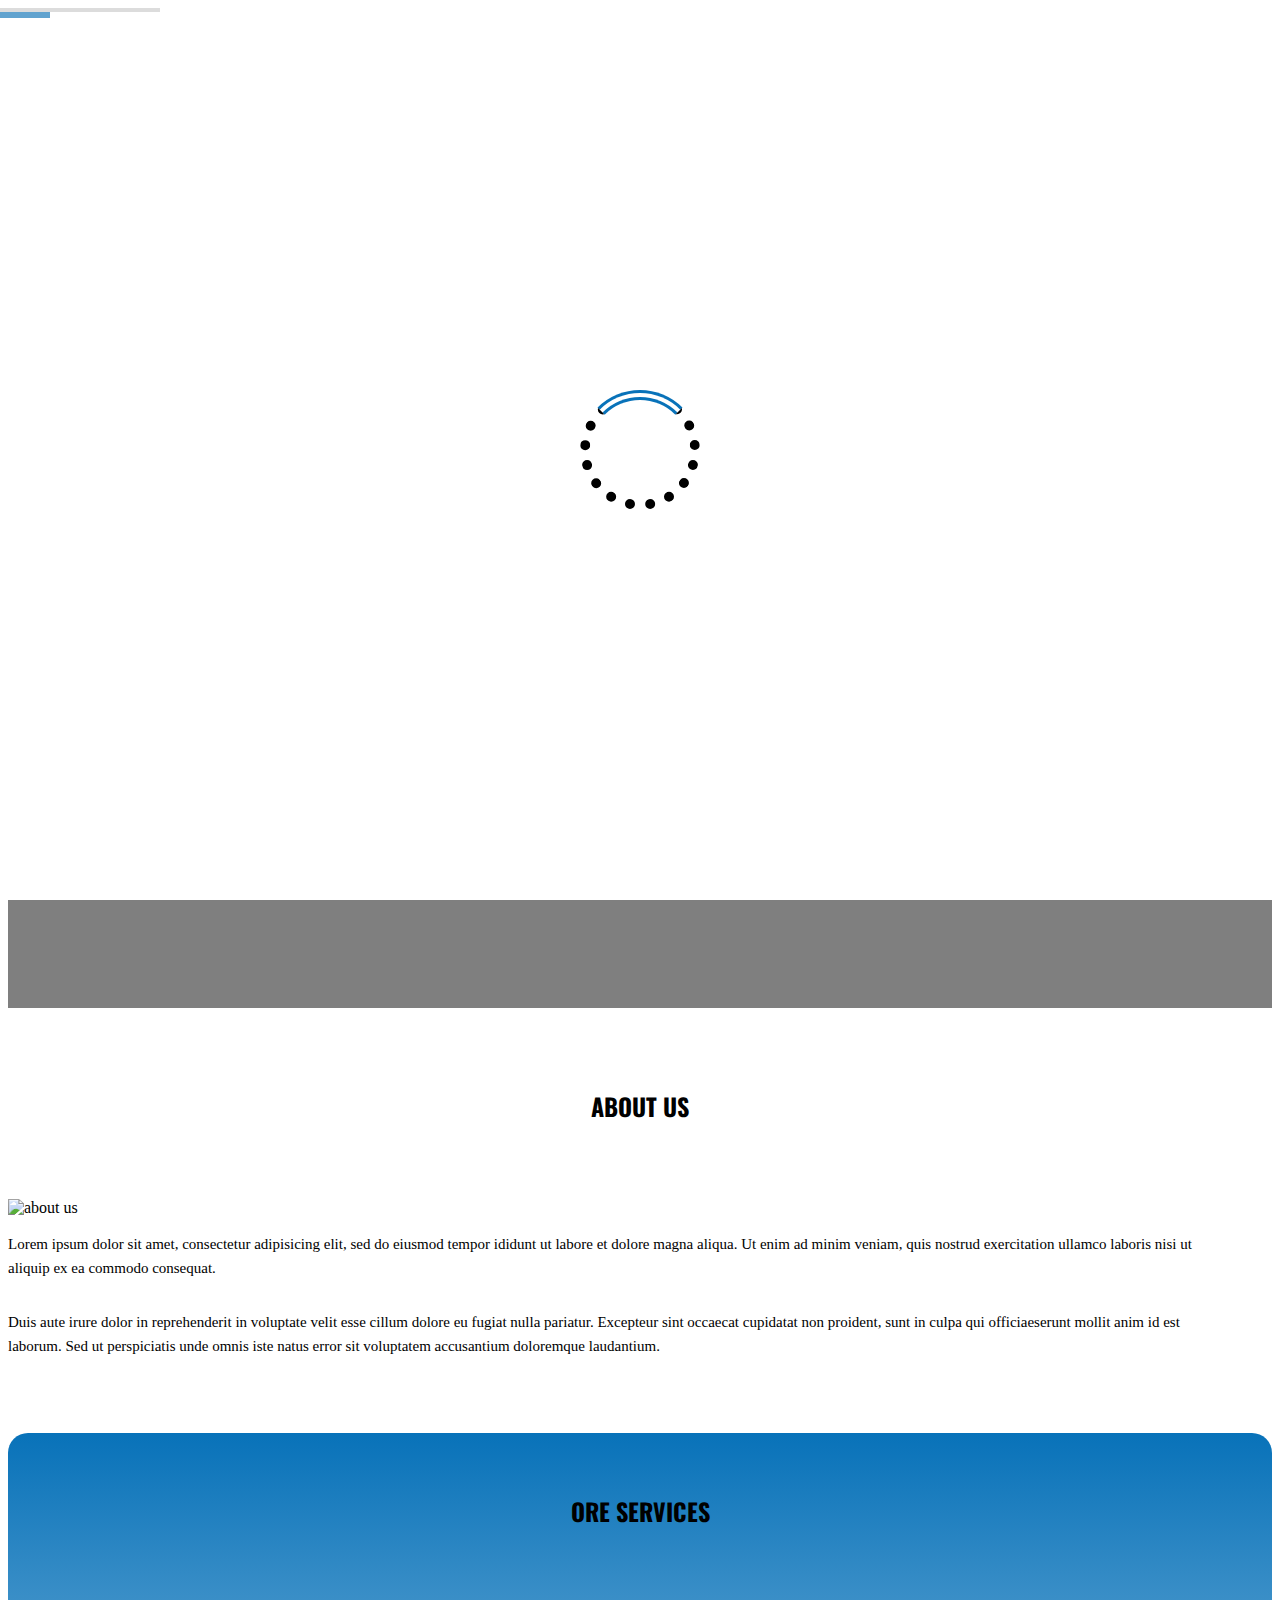
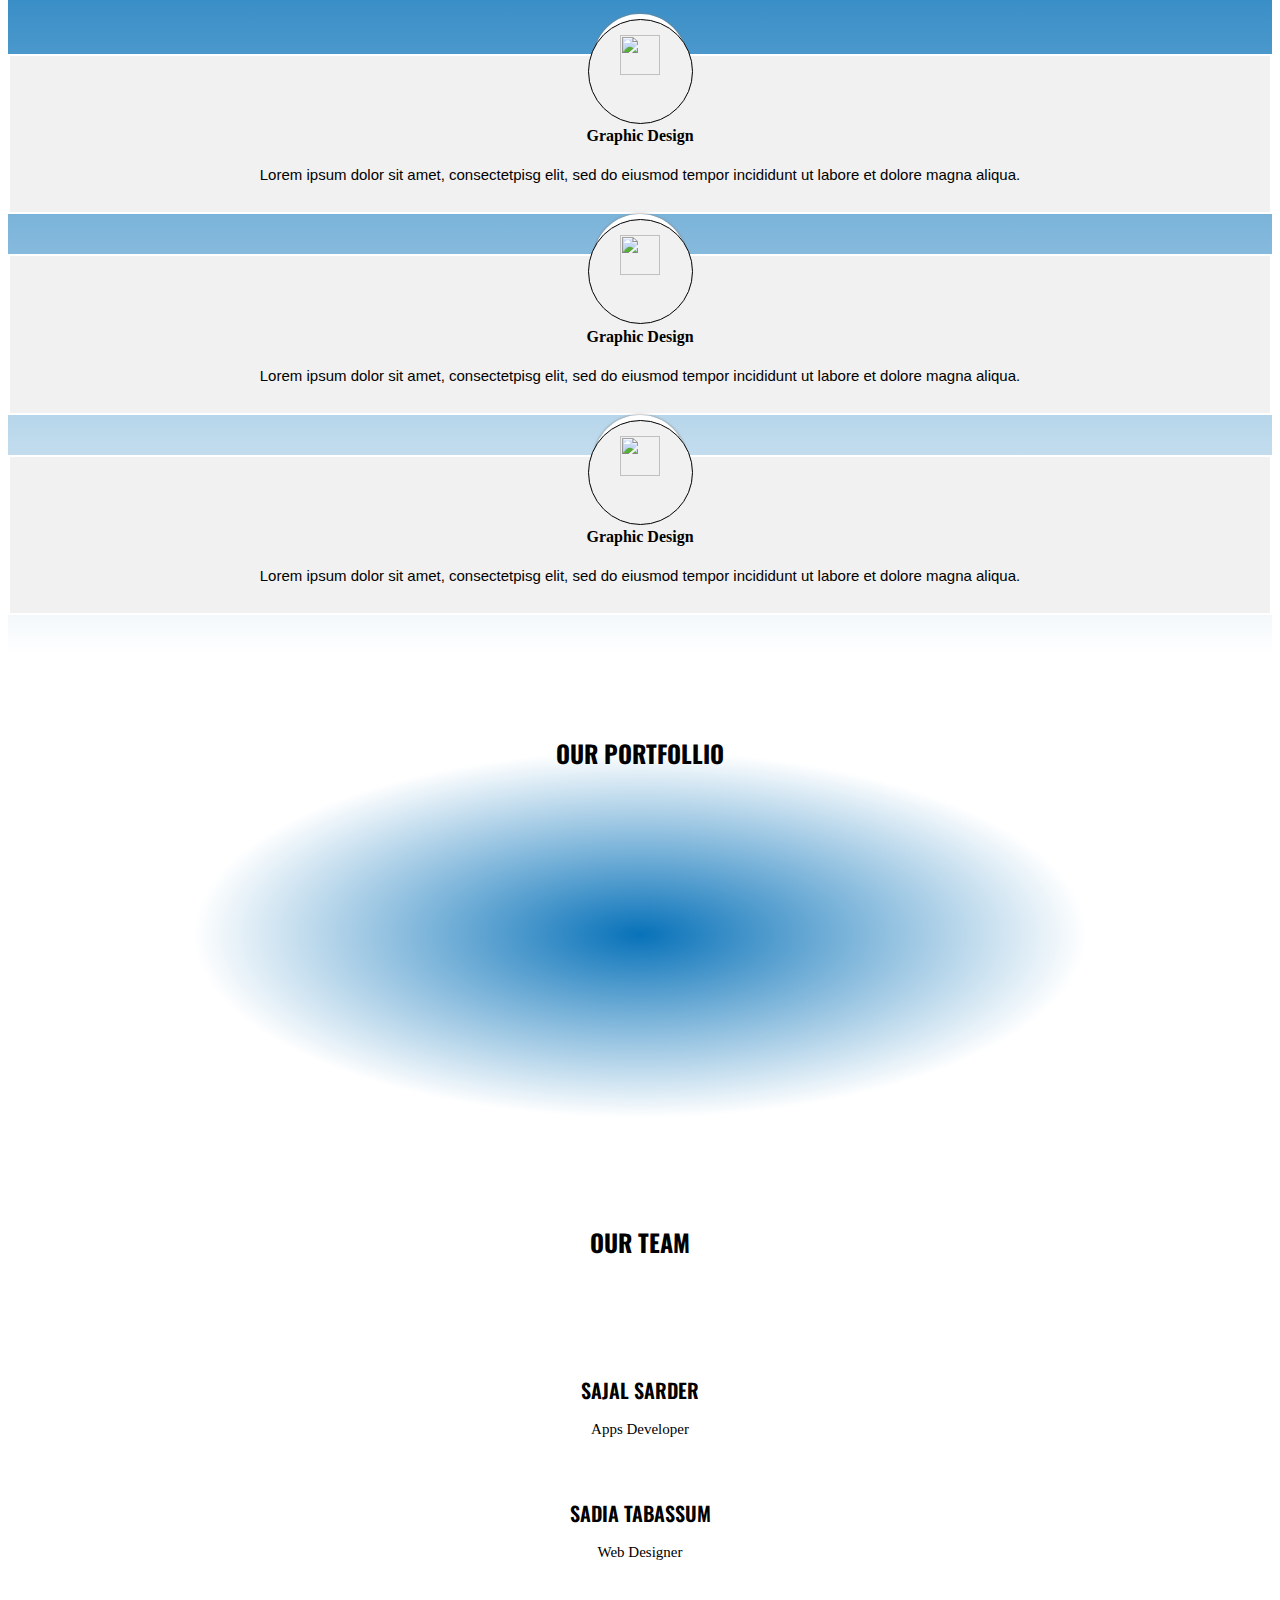
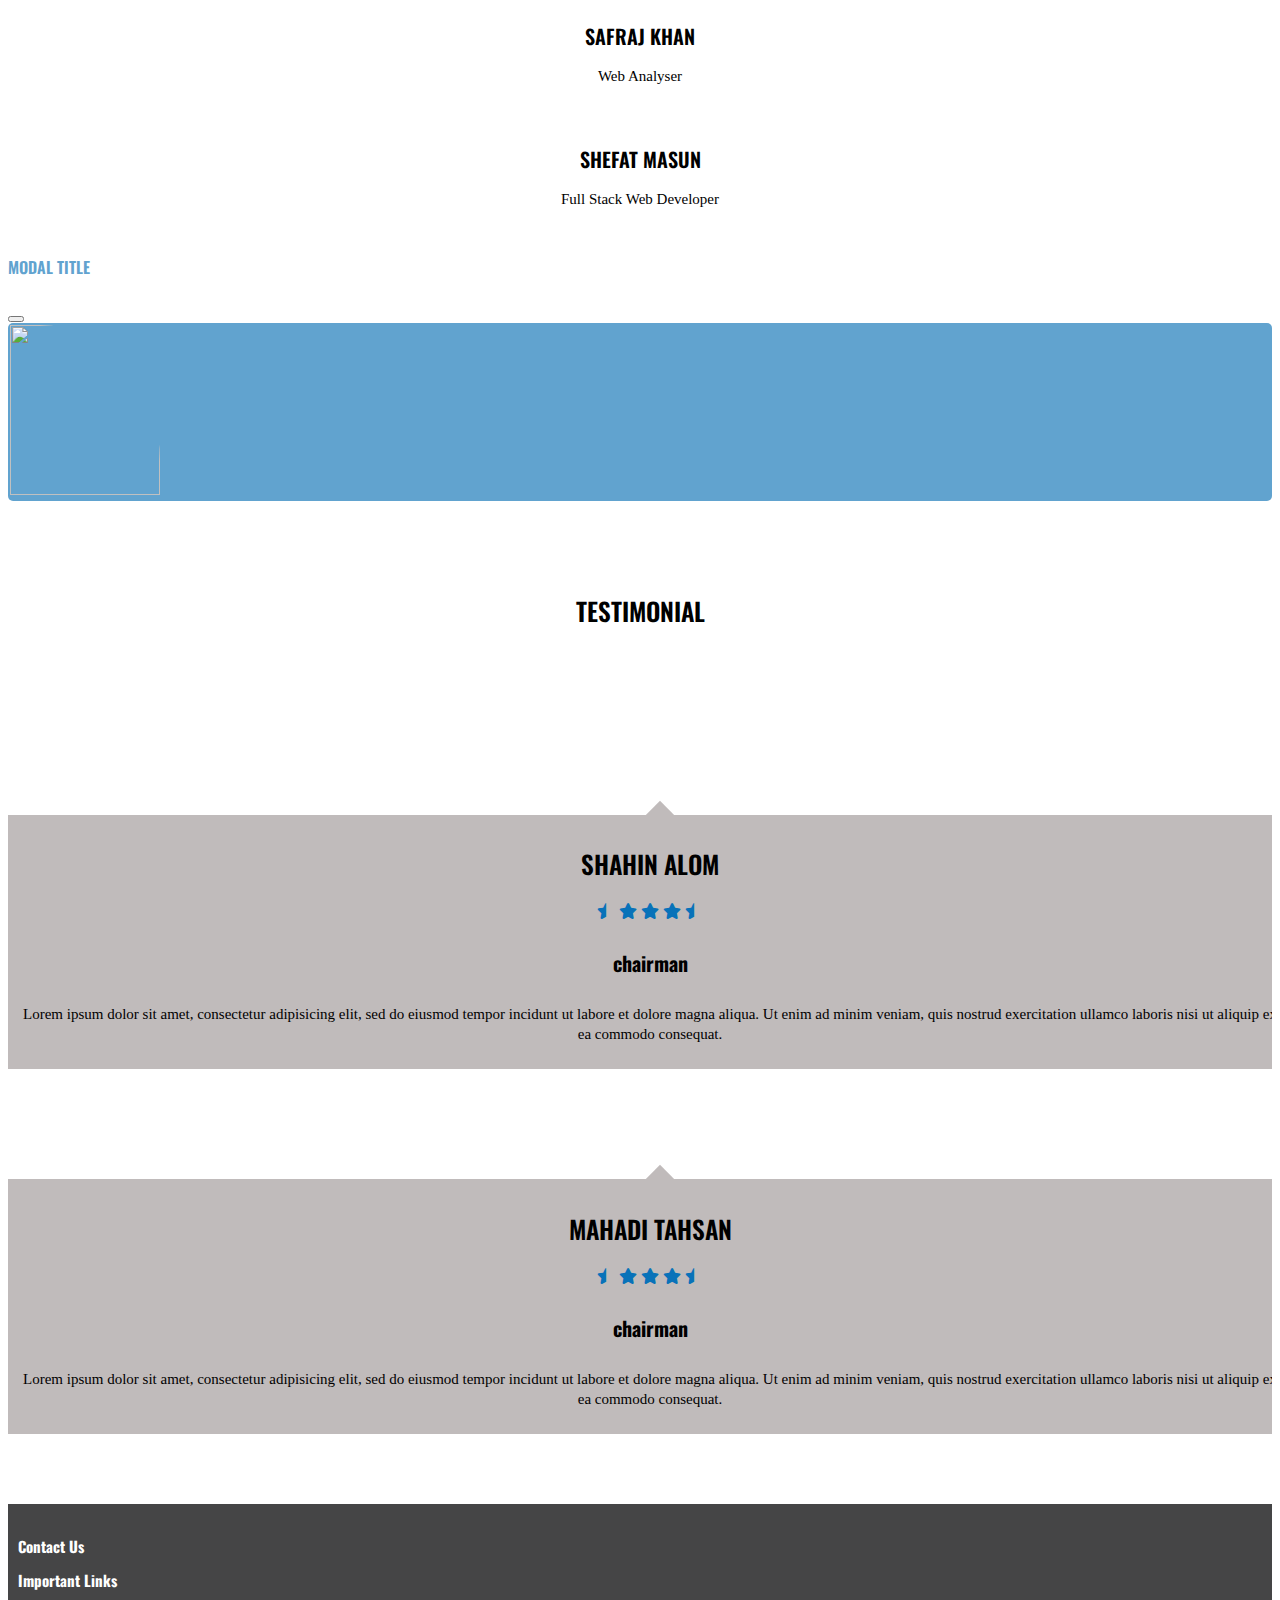
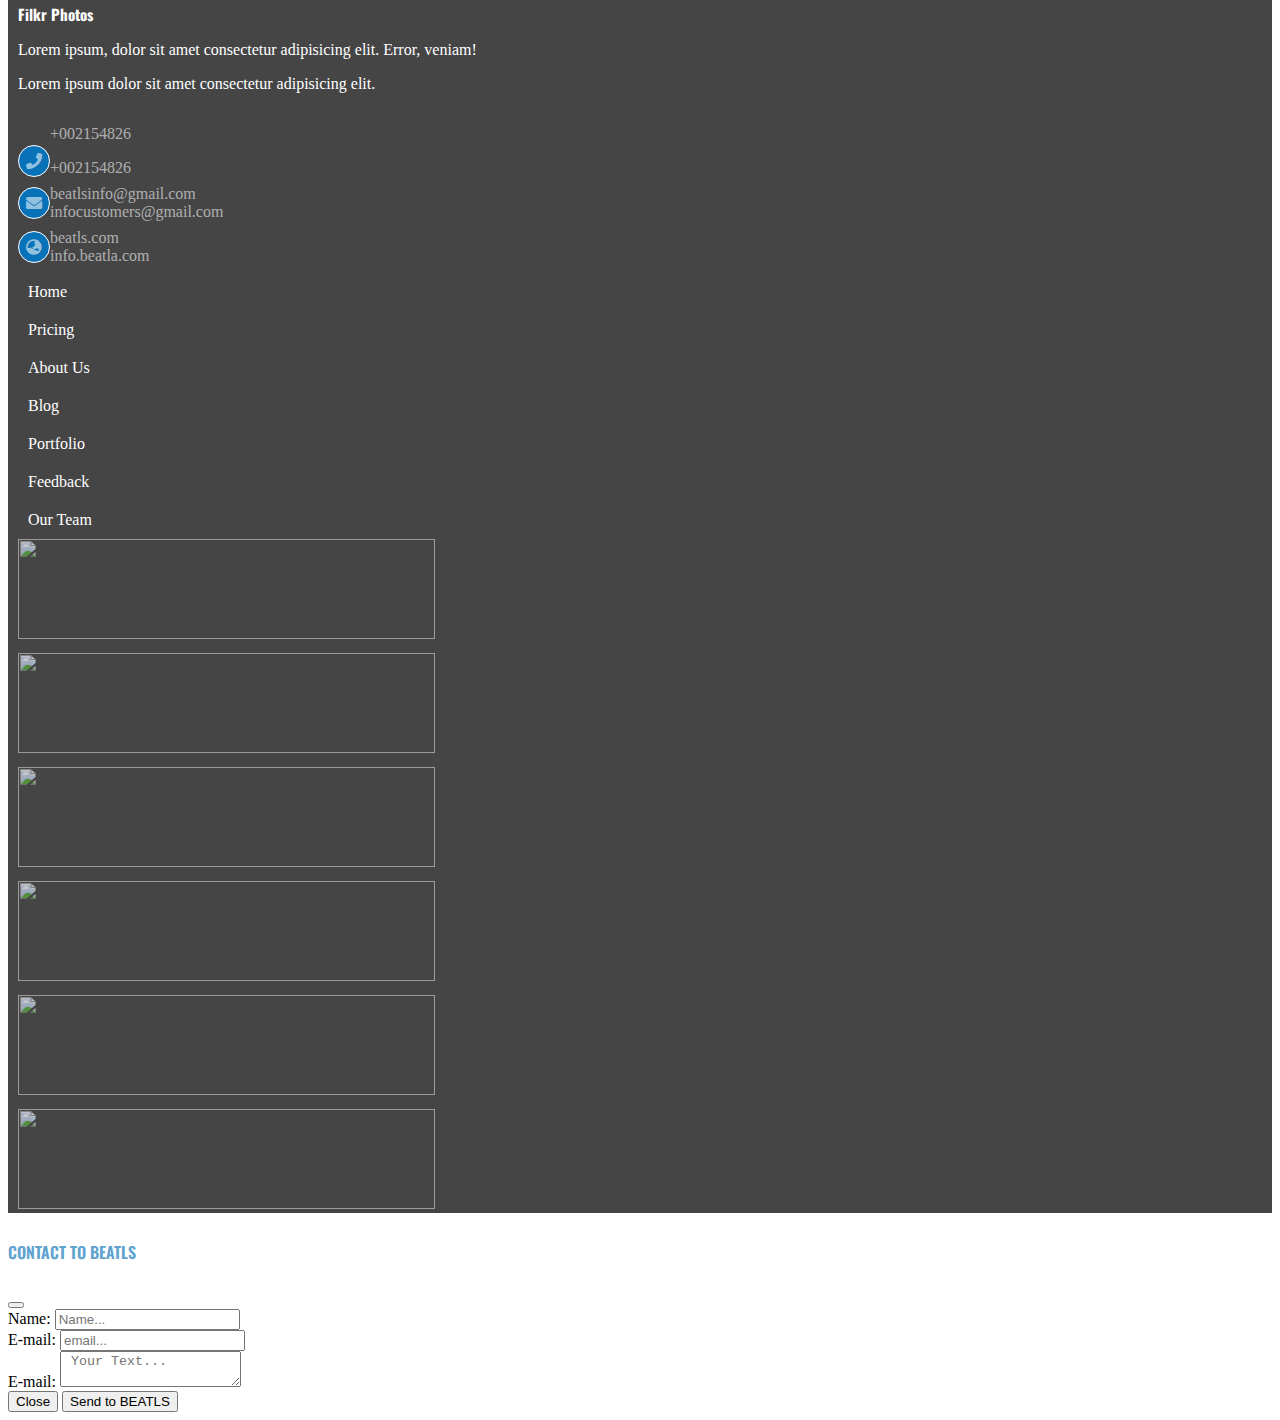
==== commit d1cfe493: "add nvabar hover style" ====
--- a/index.html
+++ b/index.html
@@ -74,7 +74,7 @@
                     </div> -->
 
 
-                    <nav class="navbar navbar-expand-lg navbar-light bg-light" style="text-align: right;">
+                    <nav class="navbar navbar-expand-lg navbar-light " style="text-align: right;">
                         <div class="container-fluid" style="display: block;">
                           <button class="navbar-toggler" type="button" data-bs-toggle="collapse" data-bs-target="#navbarSupportedContent" aria-controls="navbarSupportedContent" aria-expanded="false" aria-label="Toggle navigation">
                             <span class="fas fa-align-right"></span>
@@ -82,28 +82,34 @@
 
                           <div class="collapse navbar-collapse" id="navbarSupportedContent">
                             <ul class="navbar-nav mb-lg-0">
+                              <li class="nav-item active">
+                                <a class="nav-link" aria-current="page" href="index.html"> Home </a>
+                                <span class="hover_effect hide-sm hide-xs">HOME</span>
+                              </li>
+
                               <li class="nav-item">
-                                <a class="nav-link" aria-current="page" href="#"> <span class="hide-sm hide-xs"></span> <span class="hoverLeft hide-sm hide-xs"></span> Home</a>
+                                <a class="nav-link" aria-current="page" href="#aboutus"> About us</a>
+                                <span class="hover_effect hide-sm hide-xs">ABOUT US</span>
                               </li>
 
                               <li class="nav-item">
-                                <a class="nav-link" aria-current="page" href="#"> <span class="hide-sm hide-xs"></span> <span class="hoverLeft hide-sm hide-xs"></span> About us</a>
+                                <a class="nav-link" aria-current="page" href="#service"> Gallery</a>
+                                <span class="hover_effect hide-sm hide-xs">GALLERY</span>
                               </li>
 
                               <li class="nav-item">
-                                <a class="nav-link" aria-current="page" href="#"> <span class="hide-sm hide-xs"></span> <span class="hoverLeft hide-sm hide-xs"></span> Gallery</a>
+                                <a class="nav-link" aria-current="page" href="#portfollio"> Portfolio</a>
+                                <span class="hover_effect hide-sm hide-xs">PORTFOLLIO</span>
                               </li>
 
                               <li class="nav-item">
-                                <a class="nav-link" aria-current="page" href="#"> <span class="hide-sm hide-xs"></span> <span class="hoverLeft hide-sm hide-xs"></span> Portfolio</a>
+                                <a class="nav-link" aria-current="page" href="#testimonial"> Testimonial</a>
+                                <span class="hover_effect hide-sm hide-xs">TESTIMONIAL</span>
                               </li>
 
-                              <li class="nav-item">
-                                <a class="nav-link" aria-current="page" href="#"> <span class="hide-sm hide-xs"></span> <span class="hoverLeft hide-sm hide-xs"></span> Testimonial</a>
-                              </li>
-
-                              <li class="nav-item">
-                                <a class="nav-link" aria-current="page" href="#"> <span class="hide-sm hide-xs"></span> <span class="hoverLeft hide-sm hide-xs"></span> Contact</a>
+                              <li class="nav-item" id="contactUs" >
+                                <a class="nav-link" aria-current="page" href="#"> Contact</a>
+                                <span class="hover_effect hide-sm hide-xs">CONTACT</span>
                               </li>
                               
                             </ul>
@@ -645,6 +651,42 @@
         </div>
     </footer>
 
+
+
+    <div class="modal fade" id="contactUsModal" tabindex="-1" aria-labelledby="exampleModalLabel" aria-hidden="true">
+        <div class="modal-dialog">
+          <div class="modal-content">
+            <div class="modal-header">
+              <h5 class="modal-title" id="exampleModalLabel">Contact to BEATLS</h5>
+              <button type="button" class="btn-close" data-bs-dismiss="modal" aria-label="Close"></button>
+            </div>
+            <div class="modal-body">
+              <form>
+                <div class="mb-3">
+                  <label for="recipient-name" class="col-form-label">Name:</label>
+                  <input type="text" class="form-control" id="sender-name" placeholder="Name...">
+                </div>
+
+                <div class="mb-3">
+                  <label for="message-text" class="col-form-label">E-mail:</label>
+                  <input type="email" class="form-control" id="sender-email" placeholder="email..."/>
+                </div>
+
+                <div class="mb-3">
+                    <label for="message-text" class="col-form-label">E-mail:</label>
+                    <textarea class="form-control" id="sender-message" placeholder=" Your Text..."></textarea>
+                </div>
+
+              </form>
+            </div>
+            <div class="modal-footer">
+              <button type="button" class="btn btn-secondary" data-bs-dismiss="modal">Close</button>
+              <button type="button" id="closeModal" class="btn btn-primary">Send to BEATLS</button>
+            </div>
+          </div>
+        </div>
+      </div>
+
   
 
     <!-- JQuery -->
@@ -654,7 +696,7 @@
     <!-- plugin script -->
     <script src="js/filtarizer.min.js"></script>
     <script src="bootstrap-5.1.0-dist/js/bootstrap.min.js"></script>
-    <script src="bootstrap-5.1.0-dist/js/bootstrap.min.js.map"></script>
+    <!-- <script src="bootstrap-5.1.0-dist/js/bootstrap.min.js.map"></script> -->
 
     <script src="https://unpkg.com/@bootstrapstudio/bootstrap-better-nav/dist/bootstrap-better-nav.min.js"></script>
 
--- a/css/my-style.css
+++ b/css/my-style.css
@@ -1,6 +1,7 @@
 html, body {
     overflow-x: hidden;
 }
+
 .container{
     box-sizing: border-box;
 }
@@ -147,61 +148,119 @@
 
 
 
+
+#nav {
+    position: fixed;
+    top: 0;
+    left: 0;
+    width: 100%;
+    background-color: rgb(255, 255, 255);
+    z-index: 9;
+}
 #nav .container .logo{
     height: 30px;
     width: 50px;
     display: flex;
     align-self: center;
 }
-#nav {
-    position: sticky;
-    top: 0;
-    background-color: white;
-    z-index: 9;
-}
+
 #nav ul {
     margin: 0;
     display: flex;
-
-}
+}
+
 #nav ul li{
-    text-decoration: none;
-    color:black;
-	font-size: 12px;
-    margin: 0 10px;
+    color:#0872B9;
     text-transform:uppercase ;
     position: relative;
-    overflow: hidden;
+    /* overflow: hidden; */
+    cursor: pointer;
+    text-align: center;
+}
+.hover_effect {
+    /* display: none; */
+    display: flex;
+    align-items: center;
+    justify-content: center;;
+    font-size: 15px;
+    position: absolute;
+    top: 0;
+    left: 0;
+    width: 100%;
+    height: 100%;
+    text-align: center;
+    /* border: 1px solid green; */
+    z-index: 0;
+    border-radius: 50%;
+    transform: scale(0);
     transition: all linear .5s;
-}
-
-#nav li:hover{
+
+    /* transform: translate(-50%); */
+
+}
+.navbar-light .navbar-nav .nav-item .nav-link{
+    display: flex;
+    color: black;
+    font-size: 15px;
+    justify-content: center;
+    align-items: center;
+    position: relative;
+    z-index: 2;
+    margin: 0px 2px;
+}
+.navbar-light .navbar-nav .nav-item:hover.nav-item .nav-link {
+    /* position: relative; */
+    transition:linear .5s;
+    transform: scale(.5);
+}
+.navbar-light .navbar-nav .nav-item:hover .hover_effect {
+    transition: all linear .5s;
+    z-index: 3;
+    transform: scale(1.2);
+}
+/* .navbar-light .navbar-nav .nav-link::after {
+    content: "HOVER";
+    font-size: 15px;
+    position: absolute;
+    left: 0;
+    bottom: -80%;
+    transform: rotate(20deg);
+}
+.navbar-light .navbar-nav .nav-item:hover .nav-link::after {
+    transition: linear .5s;
+    bottom: 150%;
+} */
+
+#nav ul li:hover:not(.active) {
     text-decoration: none;
-    color: white;
-    
-}
-#nav li:hover:not(.active) span {
-    left: 0;
-}
-#nav li span {
+
+}
+/* 
+#nav ul li:hover:not(.active) span:first-child {
+    transition: linear .5s;
+    left: 100%;
+    
+}
+#nav ul li span:first-child {
     position: absolute;
     left: -100%;
     bottom: 0;
     width: 100%;
     height: 2px;
     background: linear-gradient(90deg, transparent, #0872B9);
-    transition: all linear .5s;
-}
-nav li span:last-child{
+}
+#nav li span:last-child{
     position: absolute;
     right:0;
-    top: 0;
+    bottom: -100%;
     width: 2px;
     height: 100%;
-    /* background: linear-gradient(transparent, #0872B9); */
-}
+    background: linear-gradient(transparent, #0872B9);
+} */
 #nav li:hover:not(.active) .hoverLeft {
-    top: 100%;
+    transition: linear .5s;
+    transition-delay: .2s;
+    bottom: 100%;
 }
 nav .nav-item {
     overflow: visible;
@@ -209,31 +268,17 @@
 .navbar {
     padding: 0;
 }
-.active::before {
-    content: " ";
-    position: absolute;
-    left: 50%;
-    bottom: -10%;
-    transform: translate(-50%);
-    border-width: 15px;
-    border-style: solid;
-    border-color: transparent transparent transparent;
-    filter: blur(5px);
-}
-.active {
-    color: #0872B9; 
-    border-bottom: 4px solid green;
-    backdrop-filter: var(10px);
-    background-color: #ccc7c7b4;
-    
-}
-.navbar-light .navbar-nav .nav-link {
-    color: rgb(0, 0, 0);
-    line-height: 21px;
-    height: 100%;
-    font-weight: 600;
-}
-
+
+/* .active {
+    border-bottom: 4px solid #0872B9;
+    /* backdrop-filter: blur(10px); */
+    /* background-color: white; */
+    padding: 0px 10px;
+    color: #0872B9;
+    /* border: 1px solid black; */
+    cursor: pointer;
+
+} */
 
 
 
@@ -242,7 +287,7 @@
     background-image: url('../image/banner.jpg');
     background-repeat: no-repeat;
     background-size:cover;
-    height: 500px;
+    height: 100vh;
 }
 #banner .overlay{
 	background-color: rgba(0, 0, 0, 0.5);
@@ -251,7 +296,10 @@
 #banner .container .banner_content{
     text-align: right;
     padding: 50px;
-    margin-top: 40px;
+    height: 100vh;
+    display: flex;
+    flex-direction: column;
+    justify-content: center;
    
 }
 
@@ -305,7 +353,7 @@
 #aboutus {
 
     margin: 20px 0;
-    padding: 30px 0;
+    padding: 40px 0;
 }
 /* #aboutus .container {}
 #aboutus .container .common_heading{
@@ -364,7 +412,7 @@
 #service{
     
     margin: 20px 0;
-    padding: 30px 0;
+    padding: 40px 0;
     background: linear-gradient(180deg, #0872B9, transparent);
     border-top-left-radius: 20px;
     border-top-right-radius: 20px;
@@ -454,7 +502,7 @@
 
 
 #portfollio{
-    padding-top: 25px;
+    padding: 40px 0;
     background: radial-gradient( #0872B9, transparent, transparent);
 }
 #portfollio .container .common_heading{
@@ -640,6 +688,7 @@
 
 #testimonial{
 	width: 100%;
+    padding: 40px 0;
 	margin: 30px 0;
     position: relative;
     display: flex;
